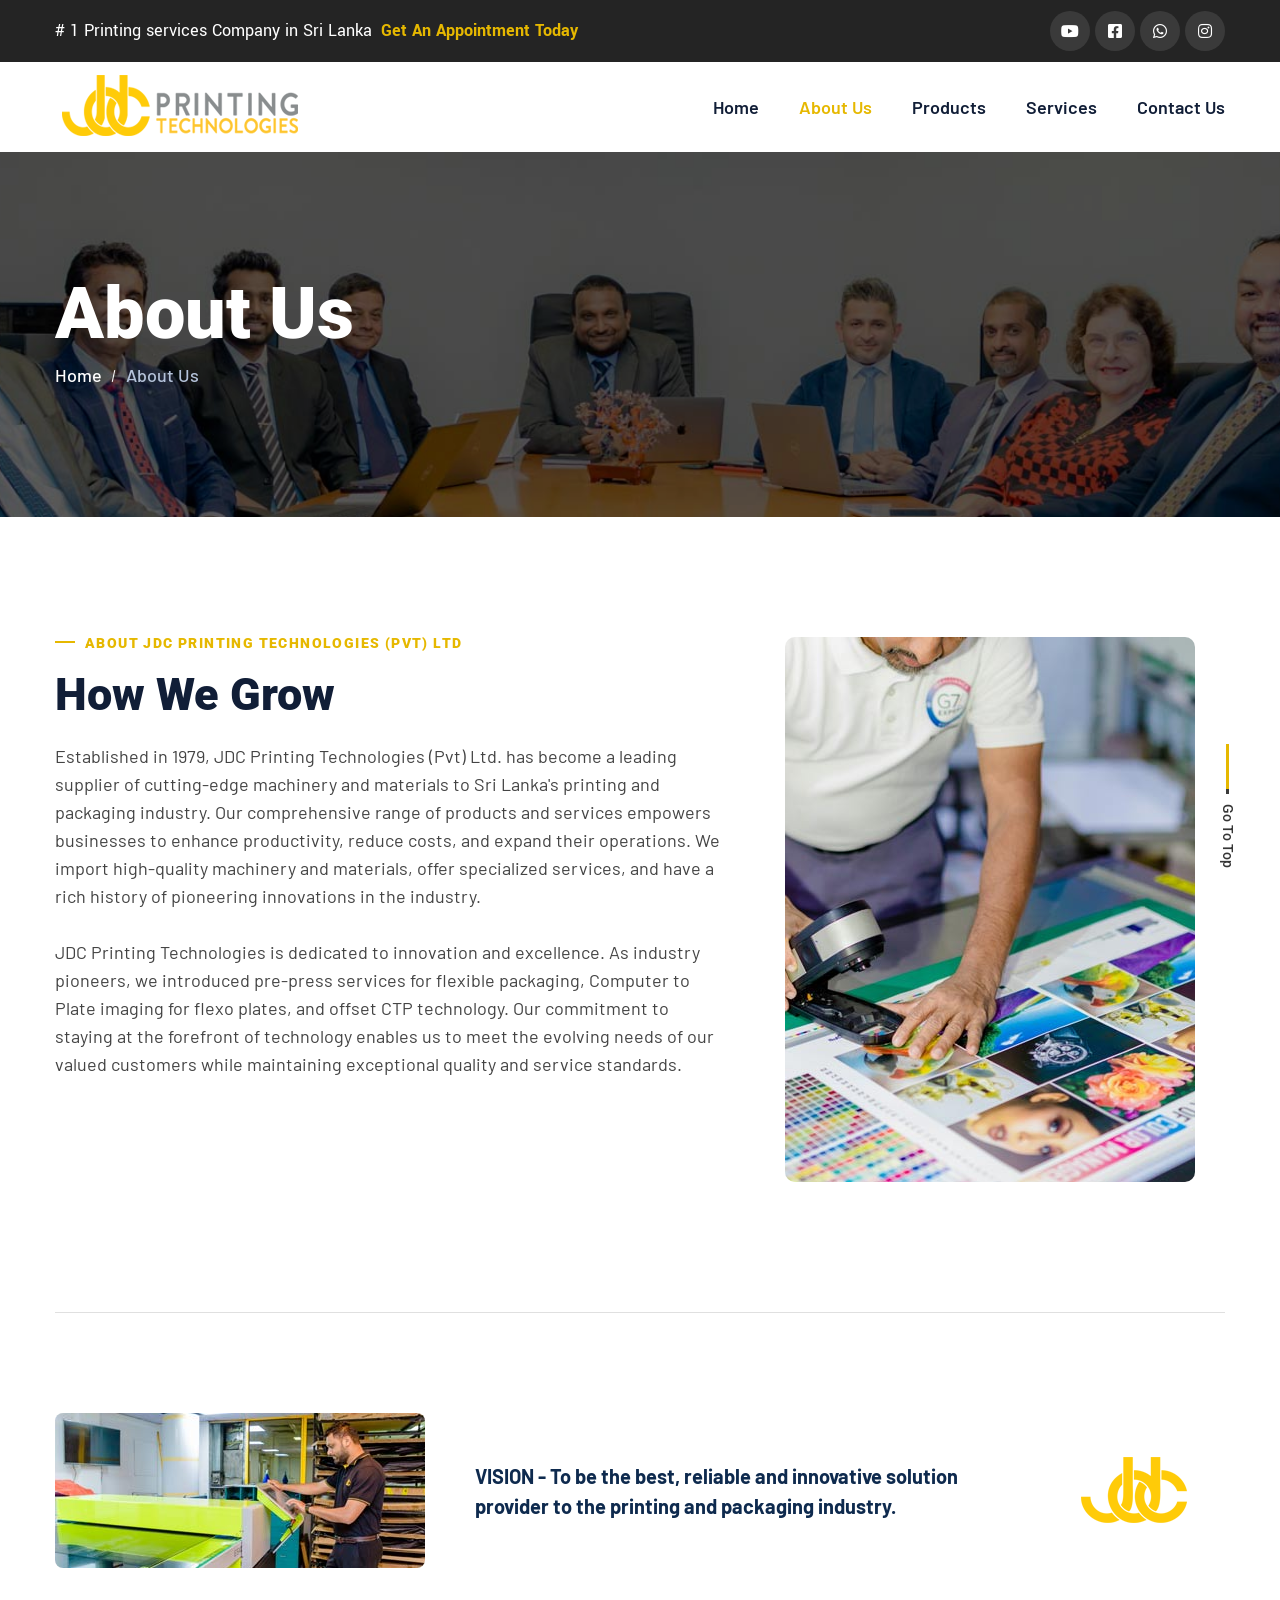
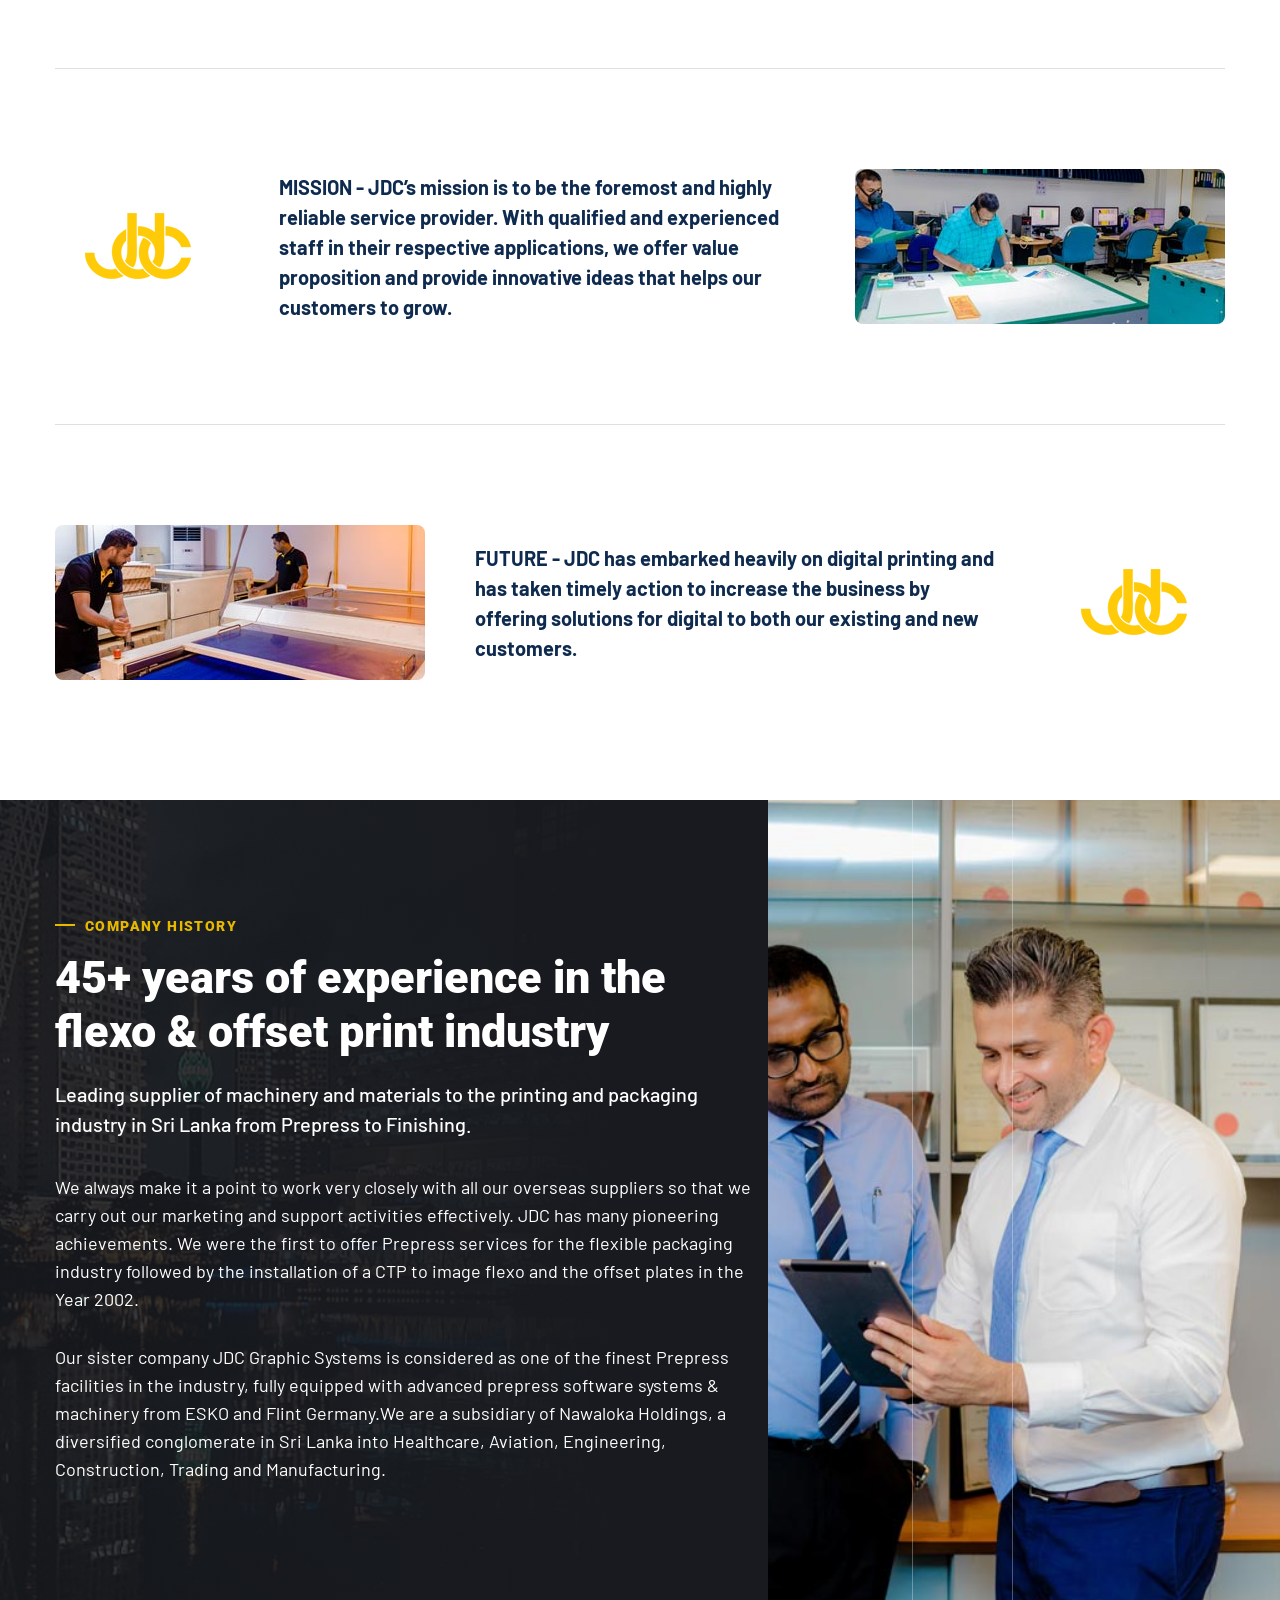
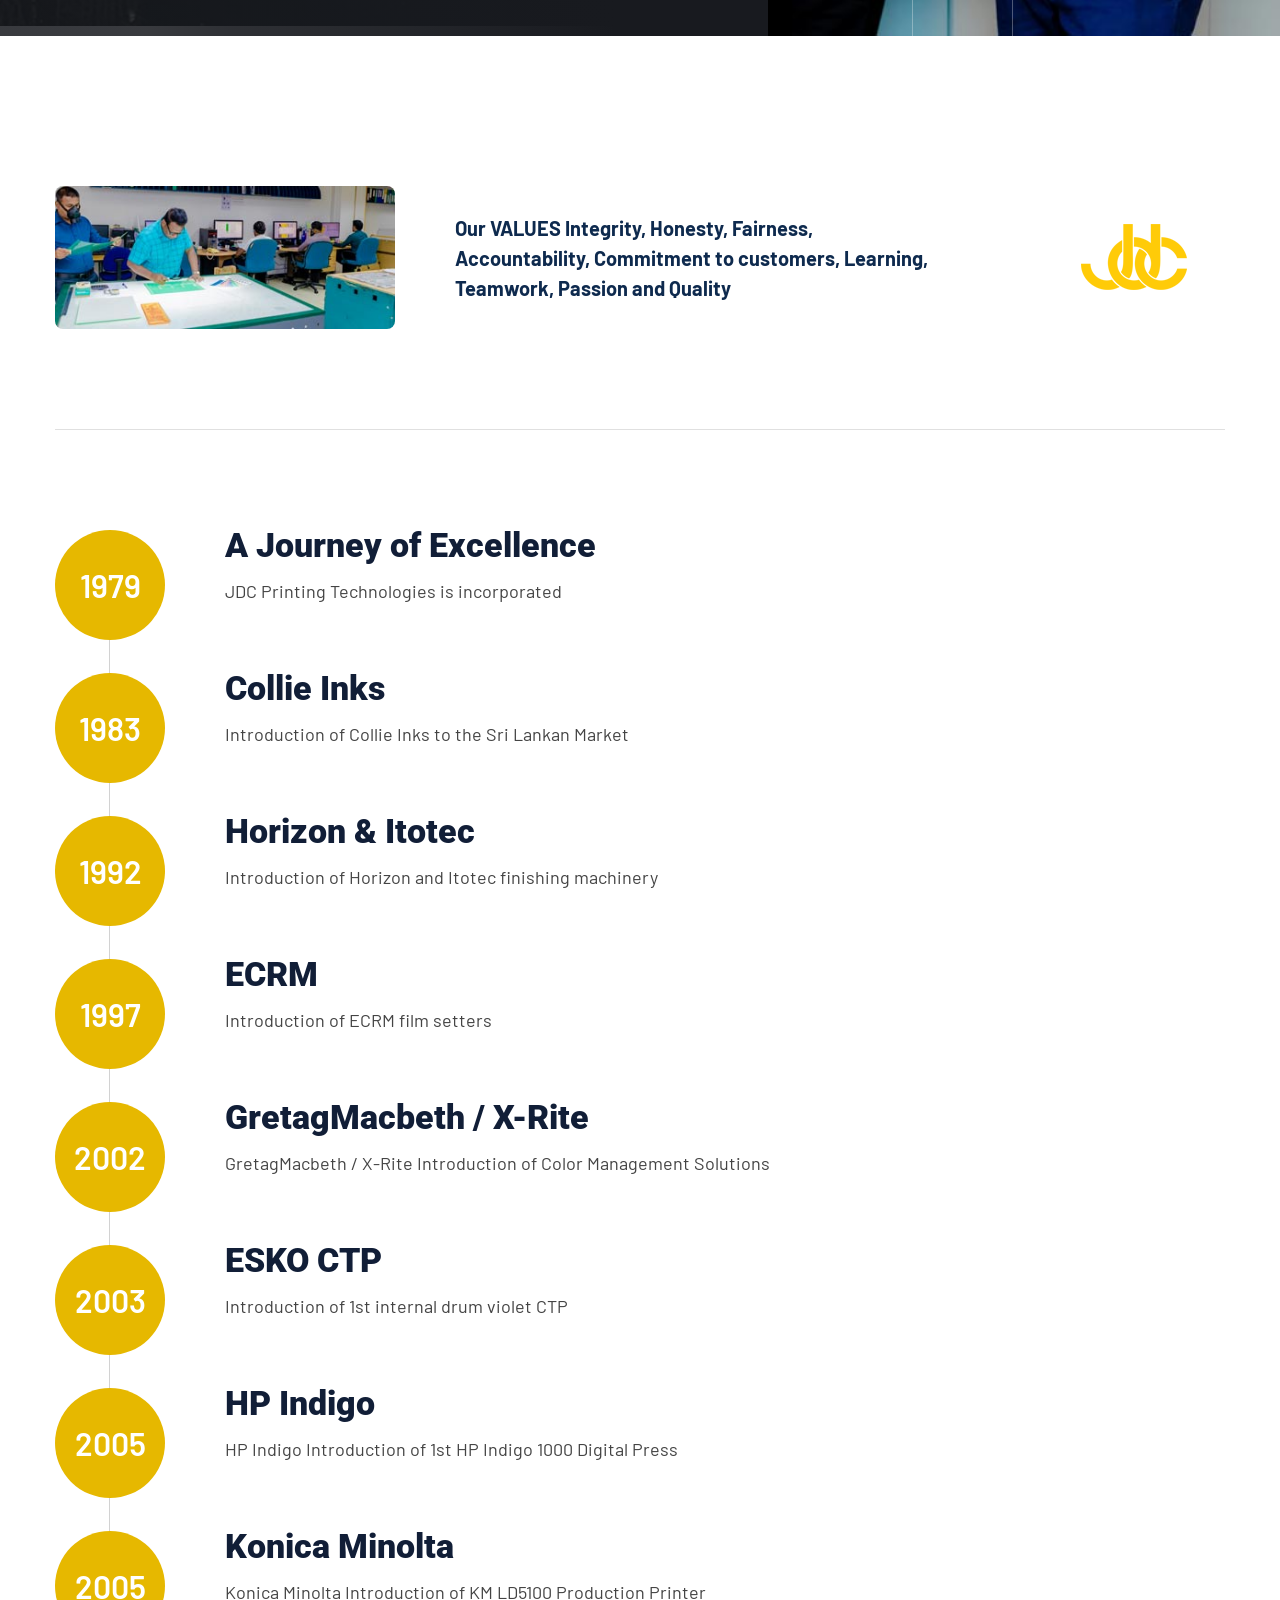
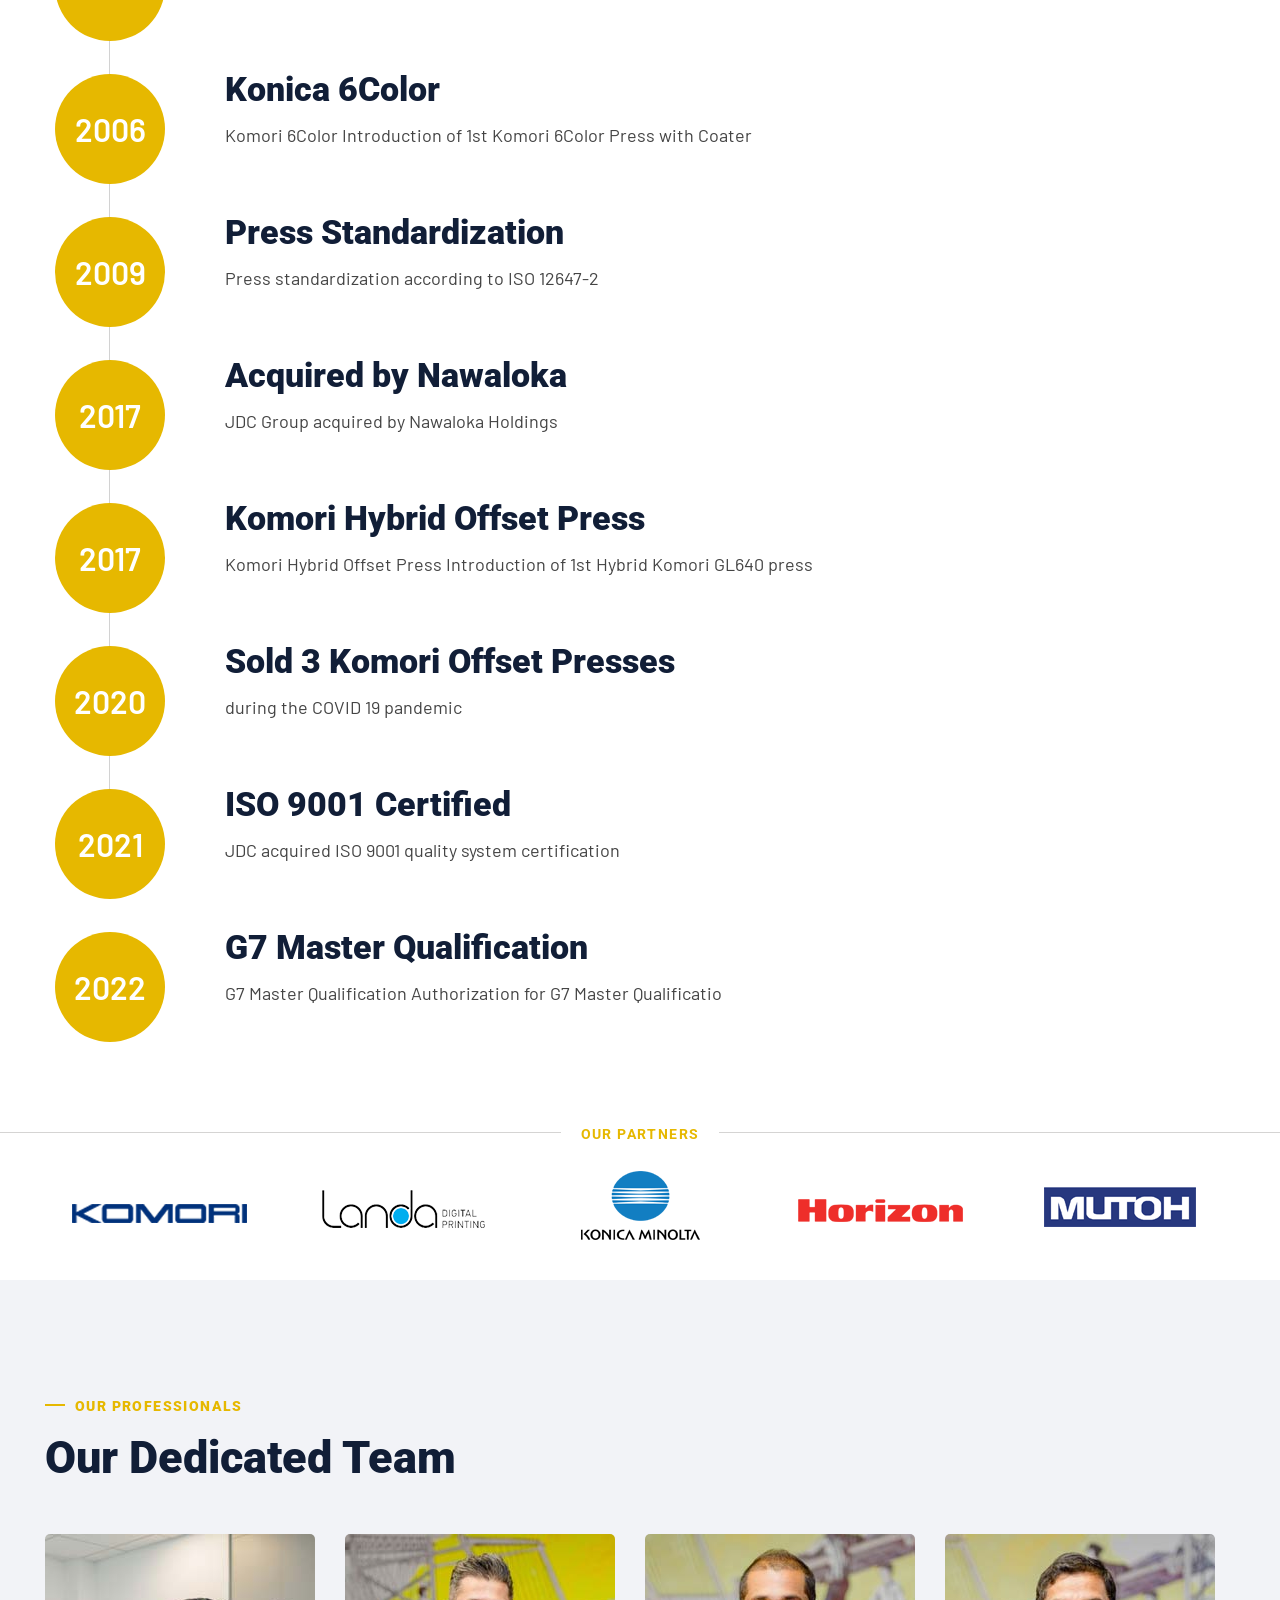
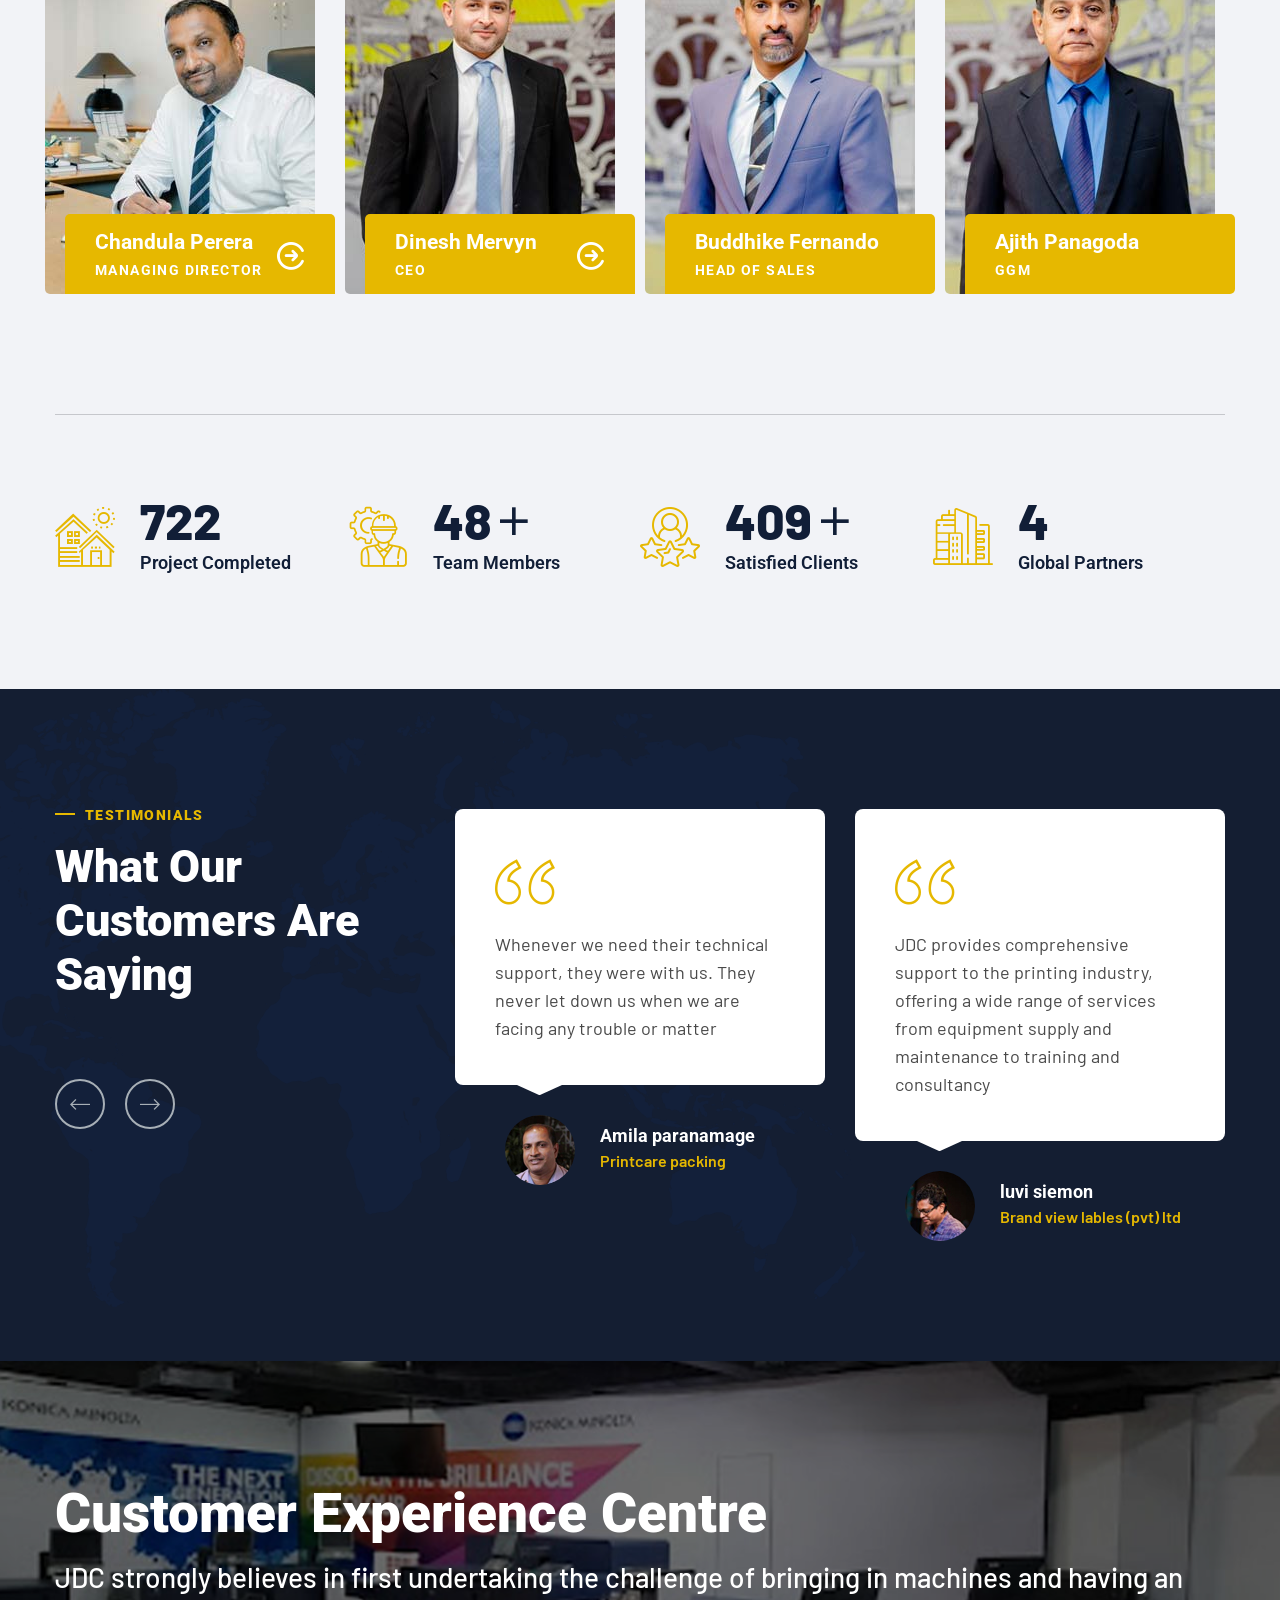
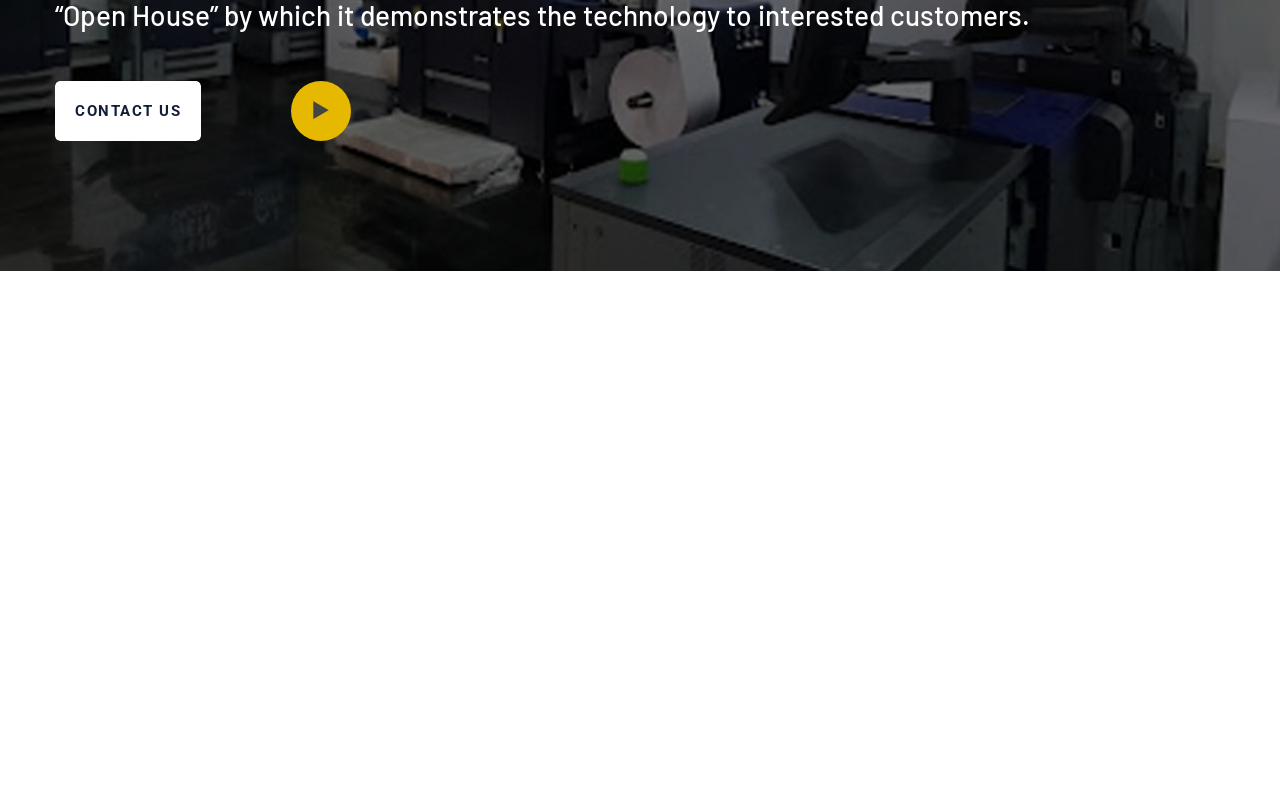
==== about.html @ f8ec6f24 "FIRST COMMIT" ====
<!DOCTYPE html>
<html lang="en">



<head>
    <meta charset="UTF-8" />
    <meta name="viewport" content="width=device-width, initial-scale=1.0" />
    <title>jdc about us</title>
    <!-- Favicons Icons -->
    <link rel="apple-touch-icon" sizes="180x180" href="assets/images/favicons/apple-touch-icon.png" />
    <link rel="icon" type="image/png" sizes="32x32" href="assets/images/favicons/favicon-32x32.png" />
    <link rel="icon" type="image/png" sizes="16x16" href="assets/images/favicons/favicon-16x16.png" />
    <link rel="manifest" href="assets/images/favicons/site.webmanifest" />
    <meta name="description" content="Roofan HTML 5 Template " />

    <!-- Fonts -->
    <link
        href="https://fonts.googleapis.com/css2?family=Roboto:ital,wght@0,100;0,300;0,400;0,500;0,700;0,900;1,100;1,300;1,400;1,500;1,700;1,900&amp;display=swap"
        rel="stylesheet">
    <link
        href="https://fonts.googleapis.com/css2?family=Barlow:ital,wght@0,300;0,400;0,500;0,600;0,700;0,800;0,900;1,300;1,400;1,500;1,600;1,700;1,800;1,900&amp;display=swap"
        rel="stylesheet">
    <link href="https://fonts.googleapis.com/css2?family=Yantramanav:wght@100;300;400;500;700;900&amp;display=swap"
        rel="stylesheet">



    <link rel="stylesheet" href="assets/vendors/animate/animate.min.css" />
    <link rel="stylesheet" href="assets/vendors/animate/custom-animate.css" />
    <link rel="stylesheet" href="assets/vendors/bootstrap/css/bootstrap.min.css" />
    <link rel="stylesheet" href="assets/vendors/bxslider/jquery.bxslider.css" />
    <link rel="stylesheet" href="assets/vendors/fontawesome/css/all.min.css" />
    <link rel="stylesheet" href="assets/vendors/jquery-magnific-popup/jquery.magnific-popup.css" />
    <link rel="stylesheet" href="assets/vendors/jquery-ui/jquery-ui.css" />
    <link rel="stylesheet" href="assets/vendors/nice-select/nice-select.css" />
    <link rel="stylesheet" href="assets/vendors/odometer/odometer.min.css" />
    <link rel="stylesheet" href="assets/vendors/owl-carousel/owl.carousel.min.css" />
    <link rel="stylesheet" href="assets/vendors/owl-carousel/owl.theme.default.min.css" />
    <link rel="stylesheet" href="assets/vendors/swiper/swiper.min.css" />
    <link rel="stylesheet" href="assets/vendors/vegas/vegas.min.css" />
    <link rel="stylesheet" href="assets/vendors/thm-icons/style.css">
    <link rel="stylesheet" href="assets/vendors/language-switcher/polyglot-language-switcher.css">
    <link rel="stylesheet" href="assets/vendors/fancybox/fancybox.min.css">
    <link rel="stylesheet" href="assets/vendors/aos/aos.css">

    <!-- Module css -->
    <link rel="stylesheet" href="assets/css/module-css/01-header-section.css">
    <link rel="stylesheet" href="assets/css/module-css/02-banner-section.css">
    <link rel="stylesheet" href="assets/css/module-css/03-about-section.css">
    <link rel="stylesheet" href="assets/css/module-css/04-fact-counter-section.css">
    <link rel="stylesheet" href="assets/css/module-css/05-testimonial-section.css">
    <link rel="stylesheet" href="assets/css/module-css/06-partner-section.css">
    <link rel="stylesheet" href="assets/css/module-css/07-footer-section.css">
    <link rel="stylesheet" href="assets/css/module-css/08-blog-section.css">
    <link rel="stylesheet" href="assets/css/module-css/09-breadcrumb-section.css">
    <link rel="stylesheet" href="assets/css/module-css/10-contact.css">

    <!-- Template styles -->
    <link rel="stylesheet" href="assets/css/style.css" />
    <link rel="stylesheet" href="assets/css/responsive.css" />

</head>


<body>

    <!-- preloader -->
    <div class="loader-wrap">
        <div class="preloader">
            <div id="handle-preloader" class="handle-preloader">
                <div class="layer layer-one"><span class="overlay"></span></div>
                <div class="layer layer-two"><span class="overlay"></span></div>
                <div class="layer layer-three"><span class="overlay"></span></div>
                
            </div>
        </div>
    </div>
    <!-- preloader end -->

    <div class="page-wrapper boxed_wrapper">
        <header class="main-header main-header-style1">

             <!--Start Main Header Style1 Top-->
            <div class="main-header-style1__top">
                <div class="container">
                    <div class="outer-box">
                        <!--Start Main Header Style1 Top Left-->
                        <div class="main-header-style1__top-left">
                            <h3># 1 Printing services Company in Sri Lanka 
                                <a href="contact.html">Get An Appointment Today</a></h3>
                        </div>
                        <!--End Main Header Style1 Top Left-->

                        <!--Start Main Header Style1 Top Right-->
                        <div class="main-header-style1__top-right">
                            <div class="mobile-nav__social">
                                        <a href="https://www.youtube.com/@redlinecapital9828" class="fab fa-youtube"></a>
                                        <a href="https://www.facebook.com/JDCPRINTINGTECHNOLOGIES/" class="fab fa-facebook-square"></a>
                                        <a href="#" class="fab fa-whatsapp"></a>
                                        <a href="https://www.instagram.com/jdc_printing_/" class="fab fa-instagram"></a>
                                 </div>

                        </div>
                        <!--End Main Header Style1 Top Right-->

                    </div>
                </div>
            </div>
            
            <!--End Main Header Style1 Top-->

            <nav class="main-menu main-menu-style1">
                <div class="main-menu__wrapper clearfix">
                    <div class="container">
                        <div class="main-menu__wrapper-inner">

                            <div class="main-menu-style1-left">
                                <div class="logo-box-style1">
                                    <a href="index.html">
                                        <img src="assets/images/resources/logo-1.png" alt="Awesome Logo" title="">
                                    </a>
                                </div>
                            </div>

                            <div class="main-menu-style1-right">
                                <div class="main-menu-box">
                                    <a href="#" class="mobile-nav__toggler">
                                        <i class="icon-bars"></i>
                                    </a>
                                    <ul class="main-menu__list">
                                        <li>
                                            <a href="index.html">Home</a>
                                        </li>
                                        <li class="dropdown">
                                            <a href="#">About Us</a>
                                            <ul>
                                                <li><a href="about.html">About Our Company</a></li>
                                                <li><a href="d1.html">Chairman’s Message</a></li>
                                                <li><a href="md.html">Managing Director’s Message</a></li>
                                                <li><a href="ceo.html">CEO’s Message</a></li>
                                            </ul>
                                        </li>
                                        <li>
                                            <a href="projects.html">Products</a>
                                            
                                        </li>
                                        <li>
                                            <a href="services.html">Services</a> 
                                        </li>
                                       
                                        
                                        <li>
                                            <a href="contact.html">Contact Us</a>
                                        </li>
                                    </ul>
                                </div>


                            </div>

                        </div>
                    </div>
                </div>
            </nav>


        </header>


        <div class="stricky-header stricked-menu main-menu">
            <div class="sticky-header__content"></div><!-- /.sticky-header__content -->
        </div><!-- /.stricky-header -->


        <!--Start breadcrumb area-->
        <section class="breadcrumb-area">
            <div class="breadcrumb-area-bg paroller"
                style="background-image: url(assets/images/breadcrumb/breadcrumb-2.jpg);">
            </div>
            <div class="container">
                <div class="row">
                    <div class="col-xl-12">
                        <div class="inner-content">
                            <div class="title">
                                <h2>About Us</h2>
                            </div>
                            <div class="breadcrumb-menu">
                                <ul>
                                    <li><a href="index.html">Home</a></li>
                                    <li class="active">About Us</li>
                                </ul>
                            </div>
                        </div>
                    </div>
                </div>
            </div>
        </section>
        <!--End breadcrumb area-->

        <!--Start Vision Style1 Area-->
        <section class="vision-style1-area about-page">
            <div class="container">
                <div class="row">
                    <div class="col-xl-7">
                        <div class="vision-style1__content-box">
                            <div class="sec-title">
                                <div class="sub-title">
                                    <div class="border-left"></div>
                                    <h5>ABOUT JDC PRINTING TECHNOLOGIES (PVT) LTD</h5>
                                </div>
                                <h2>How We Grow</h2>
                            </div>
                            <div class="vision-style1__content-box__inner">
                                <div class="top-text">
                                    <p>Established in 1979, JDC Printing Technologies (Pvt) Ltd. has become a leading supplier of cutting-edge machinery and materials to Sri Lanka's printing and packaging industry. Our comprehensive range of products and services empowers businesses to enhance productivity, reduce costs, and expand their operations. We import high-quality machinery and materials, offer specialized services, and have a rich history of pioneering innovations in the industry.</p>
                                    <br>
                                    <p>JDC Printing Technologies is dedicated to innovation and excellence. As industry pioneers, we introduced pre-press services for flexible packaging, Computer to Plate imaging for flexo plates, and offset CTP technology. Our commitment to staying at the forefront of technology enables us to meet the evolving needs of our valued customers while maintaining exceptional quality and service standards.</p>
                                </div>
                                

                               

                            </div>
                        </div>
                    </div>

                    <div class="col-xl-5">
                        <div class="about-style3-img-box">
                            <div class="inner">
                                <img src="assets/images/resources/vision-3.jpg" alt="">
                            </div>
                            
                        </div>
                    </div>
                </div>

                <div class="row">
                    <div class="col-xl-12">
                        <div class="mission-content-box">
                            <div class="img-box">
                                <img src="assets/images/resources/mission.jpg" alt="">
                            </div>
                            <div class="text-box">
                                <p>VISION - To be the best, reliable and innovative solution provider to the printing and packaging industry.</p>
                            </div>
                            <div class="signature-box">
                                <img src="assets/images/resources/signature-2.png" alt="">
                            </div>
                        </div>
                    </div>
                </div>

                <div class="row">
                    <div class="col-xl-12">
                        <div class="mission-content-box">
                            <div class="signature-box">
                                <img src="assets/images/resources/signature-2.png" alt="">
                            </div>
                            <div class="text-box">
                                <p>MISSION - JDC’s mission is to be the foremost and highly reliable service provider. With qualified and experienced staff in their respective applications, we offer value proposition and provide innovative ideas that helps our customers to grow.</p>
                            </div><div class="img-box">
                                <img src="assets/images/resources/mission-2.jpg" alt="">
                            </div>
                            
                        </div>
                    </div>
                </div>

                <div class="row">
                    <div class="col-xl-12">
                        <div class="mission-content-box">
                            <div class="img-box">
                                <img src="assets/images/resources/mission-3.jpg" alt="">
                            </div>
                            <div class="text-box">
                                <p>FUTURE - JDC has embarked heavily on digital printing and has taken timely action to increase the business by offering solutions for digital to both our existing and new customers.</p>
                            </div>
                            <div class="signature-box">
                                <img src="assets/images/resources/signature-2.png" alt="">
                            </div>
                        </div>
                    </div>
                </div>

            </div>
        </section>
        <!--End Vision Style1 Area-->


       
        <!--Start Company History Style2 Area-->
        <section class="company-history-style2-area">
            <div class="company-history-style2-area-bg-one"
                style="background-image: url(assets/images/resources/company-history-style2-area-bg-1.png);"></div>

            <div class="company-history-style2-area-bg-two"
                style="background-image: url(assets/images/resources/company-history-style2-area-bg-2.jpg);">
                <div class="line-left"></div>
                <div class="line-right"></div>
            </div>

            <div class="container">
                <div class="sec-title">
                    <div class="sub-title">
                        <div class="border-left"></div>
                        <h5>Company History</h5>
                    </div>
                    <h2>45+ years of experience in the <br> flexo & offset print industry</h2>
                </div>
                <div class="row">
                    <div class="col-xl-12">
                        <div class="company-history-style2__content">
                            <div class="top-text">
                                <p>Leading supplier of machinery and materials to the printing ​and packaging industry in Sri Lanka from Prepress to Finishing.</p>
                            </div>
                            <div class="text-1">
                                <p>We always make it a point to work very closely with all our overseas suppliers so that we carry out our marketing  and support activities effectively. JDC has many pioneering achievements. We were the first to offer Prepress services for the flexible packaging industry followed by the installation of a CTP to image flexo and the offset plates in the Year 2002.</p>
                            </div>
                            <div class="text-2">
                                <p>Our sister company JDC Graphic Systems is considered as one of the finest Prepress facilities in the industry, fully equipped with advanced prepress software systems & machinery from ESKO and Flint Germany.​We are a subsidiary of Nawaloka Holdings, ​a diversified conglomerate in Sri Lanka into Healthcare, Aviation, Engineering, Construction, Trading and Manufacturing​.</p>
                            </div>
                            
                        </div>
                    </div>
                </div>
            </div>
        </section>
        <!--End Company History Style2 Area-->

         <!--Start History Area-->
        <section class="history-area">
            <div class="container">
               


                <div class="row">
                    <div class="col-xl-12">
                        <div class="mission-content-box mission-content-box--style2">
                            <div class="img-box">
                                <img src="assets/images/resources/mission-2.jpg" alt="">
                            </div>
                            <div class="text-box">
                                <p>Our VALUES Integrity, Honesty, Fairness, Accountability, Commitment to customers, Learning, Teamwork, Passion and Quality </p>
                            </div>
                            <div class="signature-box">
                                <img src="assets/images/resources/signature-2.png" alt="">
                            </div>
                        </div>
                    </div>
                </div>



                <div class="row">
                    <div class="col-xl-12">
                        <div class="our-company-history-box">
                            <ul>

                                <li>
                                    <div class="history-single-box">
                                        <div class="year-box">
                                            <h2>1979</h2>
                                        </div>
                                        <div class="text-box">
                                            <h2>A Journey of Excellence</h2>
                                            <p>JDC Printing Technologies​ is incorporated​</p>
                                        </div>
                                    </div>
                                </li>

                                <li>
                                    <div class="history-single-box">
                                        <div class="year-box">
                                            <h2>1983</h2>
                                        </div>
                                        <div class="text-box">
                                            <h2>Collie Inks​</h2>
                                            <p> Introduction of Collie Inks to the Sri Lankan Market</p>
                                        </div>
                                    </div>
                                </li>

                                <li>
                                    <div class="history-single-box">
                                        <div class="year-box">
                                            <h2>1992</h2>
                                        </div>
                                        <div class="text-box">
                                            <h2>Horizon & Itotec​</h2>
                                            <p>Introduction of Horizon and Itotec ​finishing machinery ​</p>
                                        </div>
                                    </div>
                                </li>

                                <li>
                                    <div class="history-single-box">
                                        <div class="year-box">
                                            <h2>1997</h2>
                                        </div>
                                        <div class="text-box">
                                            <h2>ECRM​</h2>
                                            <p>Introduction of ​ECRM film setters​
                                            </p>
                                        </div>
                                    </div>
                                </li>

                                <li>
                                    <div class="history-single-box">
                                        <div class="year-box">
                                            <h2>2002</h2>
                                        </div>
                                        <div class="text-box">
                                            <h2>GretagMacbeth / X-Rite​</h2>
                                            <p>GretagMacbeth / X-Rite​ Introduction of ​Color Management Solutions​
                                            </p>
                                        </div>
                                    </div>
                                </li>

                                <li>
                                    <div class="history-single-box">
                                        <div class="year-box">
                                            <h2>2003</h2>
                                        </div>
                                        <div class="text-box">
                                            <h2>ESKO CTP​</h2>
                                            <p>Introduction of ​1st internal drum violet CTP ​

                                            </p>
                                        </div>
                                    </div>
                                </li>



                                 <li>
                                    <div class="history-single-box">
                                        <div class="year-box">
                                            <h2>2005</h2>
                                        </div>
                                        <div class="text-box">
                                            <h2>HP Indigo​</h2>
                                            <p>HP Indigo​ Introduction of ​1st HP Indigo 1000 Digital Press​ ​

                                            </p>
                                        </div>
                                    </div>
                                 </li>


                                  <li>
                                    <div class="history-single-box">
                                        <div class="year-box">
                                            <h2>2005</h2>
                                        </div>
                                        <div class="text-box">
                                            <h2>Konica Minolta​</h2>
                                            <p>Konica Minolta​ Introduction of ​KM LD5100 Production Printer​ ​

                                            </p>
                                        </div>
                                    </div>
                                 </li>

                                 <li>
                                    <div class="history-single-box">
                                        <div class="year-box">
                                            <h2>2006</h2>
                                        </div>
                                        <div class="text-box">
                                            <h2>Konica 6Color</h2>
                                            <p>Komori 6Color ​Introduction of ​1st Komori 6Color Press ​with Coater​ ​

                                            </p>
                                        </div>
                                    </div>
                                 </li>

                                 <li>
                                    <div class="history-single-box">
                                        <div class="year-box">
                                            <h2>2009</h2>
                                        </div>
                                        <div class="text-box">
                                            <h2>Press Standardization​</h2>
                                            <p>Press standardization ​according to ISO 12647-2​

                                            </p>
                                        </div>
                                    </div>
                                 </li>

                                  <li>
                                    <div class="history-single-box">
                                        <div class="year-box">
                                            <h2>2017</h2>
                                        </div>
                                        <div class="text-box">
                                            <h2>Acquired by Nawaloka</h2>
                                            <p>JDC Group acquired ​by Nawaloka Holdings

                                            </p>
                                        </div>
                                    </div>
                                 </li>

                                 <li>
                                    <div class="history-single-box">
                                        <div class="year-box">
                                            <h2>2017</h2>
                                        </div>
                                        <div class="text-box">
                                            <h2>Komori Hybrid Offset Press</h2>
                                            <p>Komori Hybrid Offset Press Introduction of ​1st Hybrid Komori GL640 press​
                                            </p>
                                        </div>
                                    </div>
                                 </li>

                                  <li>
                                    <div class="history-single-box">
                                        <div class="year-box">
                                            <h2>2020</h2>
                                        </div>
                                        <div class="text-box">
                                            <h2>Sold 3 Komori Offset Presses​</h2>
                                            <p>during the ​COVID 19 pandemic
                                            </p>
                                        </div>
                                    </div>
                                 </li>

                                   <li>
                                    <div class="history-single-box">
                                        <div class="year-box">
                                            <h2>2021</h2>
                                        </div>
                                        <div class="text-box">
                                            <h2>ISO 9001 Certified</h2>
                                            <p>JDC acquired ​ISO 9001 quality system certification
                                            </p>
                                        </div>
                                    </div>
                                 </li>

                                 <li>
                                    <div class="history-single-box">
                                        <div class="year-box">
                                            <h2>2022</h2>
                                        </div>
                                        <div class="text-box">
                                            <h2>G7 Master Qualification​</h2>
                                            <p>G7 Master Qualification​ Authorization for ​G7 Master Qualificatio
                                            </p>
                                        </div>
                                    </div>
                                 </li>


                            </ul>
                        </div>
                    </div>
                </div>    

            </div>
        </section>
        <!--End History Area-->

         <!--Start Partner Area-->
        <section class="partner-area">
            <div class="partner-area__sec-title">
                <h3><span>Our Partners</span></h3>
            </div>
            <div class="container">
                <div class="brand-content">
                    <div class="owl-carousel owl-theme thm-owl__carousel partner-carousel" data-owl-options='{
                        "loop": false,
                        "autoplay": true,
                        "margin": 30,
                        "nav": false,
                        "dots": false,
                        "smartSpeed": 500,
                        "autoplayTimeout": 10000,
                        "navText": ["<span class=\"fa fa-angle-left\"></span>","<span class=\"fa fa-angle-right\"></span>"],
                        "responsive": {
                                "0": {
                                    "items": 1
                                },
                                "768": {
                                    "items": 3
                                },
                                "992": {
                                    "items": 4
                                },
                                "1200": {
                                    "items": 5
                                }
                            }
                        }'>

                        <!--Start Single Partner Logo Box-->
                        <div class="single-partner-logo-box">
                            <a href="projects.html"><img src="assets/images/brand/brand-1-1.png" alt="Awesome Image"></a>
                        </div>
                        <!--End Single Partner Logo Box-->
                        <!--Start Single Partner Logo Box-->
                        <div class="single-partner-logo-box">
                            <a href="projects.html"><img src="assets/images/brand/brand-1-2.png" alt="Awesome Image"></a>
                        </div>
                        <!--End Single Partner Logo Box-->
                        <!--Start Single Partner Logo Box-->
                        <div class="single-partner-logo-box">
                            <a href="projects.html"><img src="assets/images/brand/brand-1-3.png" alt="Awesome Image"></a>
                        </div>
                        <!--End Single Partner Logo Box-->
                        <!--Start Single Partner Logo Box-->
                        <div class="single-partner-logo-box">
                            <a href="projects.html"><img src="assets/images/brand/brand-1-4.png" alt="Awesome Image"></a>
                        </div>
                        <!--End Single Partner Logo Box-->
                        <!--Start Single Partner Logo Box-->
                        <div class="single-partner-logo-box">
                            <a href="projects.html"><img src="assets/images/brand/brand-1-5.png" alt="Awesome Image"></a>
                        </div>
                        <!--End Single Partner Logo Box-->
                        <!--Start Single Partner Logo Box-->
                        <div class="single-partner-logo-box">
                            <a href="projects.html"><img src="assets/images/brand/brand-1-6.png" alt="Awesome Image"></a>
                        </div>
                        <!--End Single Partner Logo Box-->
                        <!--Start Single Partner Logo Box-->
                        <div class="single-partner-logo-box">
                            <a href="projects.html"><img src="assets/images/brand/brand-1-7.png" alt="Awesome Image"></a>
                        </div>
                        <!--End Single Partner Logo Box-->
                        <!--Start Single Partner Logo Box-->
                        <div class="single-partner-logo-box">
                            <a href="projects.html"><img src="assets/images/brand/brand-1-8.png" alt="Awesome Image"></a>
                        </div>
                        <!--End Single Partner Logo Box-->
                        <!--Start Single Partner Logo Box-->
                        <div class="single-partner-logo-box">
                            <a href="projects.html"><img src="assets/images/brand/brand-1-9.png" alt="Awesome Image"></a>
                        </div>
                        <!--End Single Partner Logo Box-->
                    </div>
                </div>
            </div>
        </section>
        <!--End Partner Area-->


        <!--Start Team Style1 Area-->
        <section class="team-style1-area">
            <div class="container">

                <div class="team-style1-area__top-style2">
                    <div class="sec-title">
                        <div class="sub-title">
                            <div class="border-left"></div>
                            <h5>Our Professionals</h5>
                        </div>
                        <h2>Our Dedicated Team</h2>
                    </div>
                   
                </div>

                <div class="row">

                    <!--Start Single Team Style1-->
                    <div class="col-xl-3 col-lg-6 col-md-6">
                        <div class="single-team-style1 wow fadeInUp" data-wow-delay="100ms" data-wow-duration="1500ms">
                            <div class="img-holder">
                                <div class="inner">
                                    <img src="assets/images/team/team-v1-1.jpg" alt="">
                                </div>
                                <div class="title-box">
                                    <div class="title-box__inner">
                                        <div class="left">
                                            <h3><a href="https://lk.linkedin.com/in/chandula-perera-27282b25">Chandula Perera​</a></h3>
                                            <h5>Managing Director</h5>
                                        </div>
                                        <div class="right">
                                            <a href="https://lk.linkedin.com/in/chandula-perera-27282b25">
                                                <span class="icon-log-out"></span>
                                            </a>
                                        </div>
                                    </div>
                                </div>
                                <div class="overlay-content">
                                    <div class="title-box__inner">
                                        <div class="left">
                                            <h3><a href="https://lk.linkedin.com/in/chandula-perera-27282b25">Chandula Perera​</a></h3>
                                            <h5>Managing Director</h5>
                                        </div>
                                        <div class="right">
                                            <a href="https://lk.linkedin.com/in/chandula-perera-27282b25">
                                                <span class="icon-log-out"></span>
                                            </a>
                                        </div>
                                    </div>
                                    
                                </div>
                            </div>
                        </div>
                    </div>
                    <!--End Single Team Style1-->

                    <!--Start Single Team Style1-->
                    <div class="col-xl-3 col-lg-6 col-md-6">
                        <div class="single-team-style1 wow fadeInDown" data-wow-delay="100ms"
                            data-wow-duration="1500ms">
                            <div class="img-holder">
                                <div class="inner">
                                    <img src="assets/images/team/team-v1-2.jpg" alt="">
                                </div>
                                <div class="title-box">
                                    <div class="title-box__inner">
                                        <div class="left">
                                            <h3><a href="https://lk.linkedin.com/in/antony-dinesh-mervyn-75938a16?trk=public_profile_browsemap-profile">Dinesh Mervyn​</a></h3>
                                            <h5>CEO​</h5>
                                        </div>
                                        <div class="right">
                                            <a href="https://lk.linkedin.com/in/antony-dinesh-mervyn-75938a16?trk=public_profile_browsemap-profile">
                                                <span class="icon-log-out"></span>
                                            </a>
                                        </div>
                                    </div>
                                </div>
                                <div class="overlay-content">
                                    <div class="title-box__inner">
                                        <div class="left">
                                            <h3><a href="https://lk.linkedin.com/in/antony-dinesh-mervyn-75938a16?trk=public_profile_browsemap-profile">Dinesh Mervyn​</a></h3>
                                            <h5>CEO</h5>
                                        </div>
                                        <div class="right">
                                            <a href="https://lk.linkedin.com/in/antony-dinesh-mervyn-75938a16?trk=public_profile_browsemap-profile">
                                                <span class="icon-log-out"></span>
                                            </a>
                                        </div>
                                    </div>
                                   
                                </div>
                            </div>
                        </div>
                    </div>
                    <!--End Single Team Style1-->

                    <!--Start Single Team Style1-->
                    <div class="col-xl-3 col-lg-6 col-md-6">
                        <div class="single-team-style1 wow fadeInUp" data-wow-delay="100ms" data-wow-duration="1500ms">
                            <div class="img-holder">
                                <div class="inner">
                                    <img src="assets/images/team/team-v1-3.jpg" alt="">
                                </div>
                                <div class="title-box">
                                    <div class="title-box__inner">
                                        <div class="left">
                                            <h3><a href="#">Buddhike Fernando​</a></h3>
                                            <h5>Head of Sales</h5>
                                        </div>
                                        
                                    </div>
                                </div>
                                
                            </div>
                        </div>
                    </div>
                    <!--End Single Team Style1-->

                    <!--Start Single Team Style1-->
                    <div class="col-xl-3 col-lg-6 col-md-6">
                        <div class="single-team-style1 wow fadeInDown" data-wow-delay="100ms"
                            data-wow-duration="1500ms">
                            <div class="img-holder">
                                <div class="inner">
                                    <img src="assets/images/team/team-v1-4.jpg" alt="">
                                </div>
                                <div class="title-box">
                                    <div class="title-box__inner">
                                        <div class="left">
                                            <h3><a href="#">Ajith Panagoda​</a></h3>
                                            <h5>GGM</h5>
                                        </div>
                                        
                                    </div>
                                </div>
                                
                            </div>
                        </div>
                    </div>
                    <!--End Single Team Style1-->




                </div>
            </div>
        </section>
        <!--End Team Style1 Area-->

       <!--Start Fact Counter Style2 Area-->
        <section class="fact-counter-style2-area">
            <div class="container">
                <div class="row">
                    <div class="col-xl-12">
                        <div class="fact-counter_box">
                            <div class="border-top-color"></div>
                            <ul class="clearfix">

                                <!--Start Single Fact Counter-->
                                <li class="single-fact-counter single-fact-counter--style2">
                                    <div class="icon">
                                        <span class="icon-roof"></span>
                                    </div>
                                    <div class="outer-box">
                                        <div class="count-outer count-box">
                                            <span class="count-text" data-speed="3000" data-stop="3000">0</span>
                                        </div>
                                        <div class="title">
                                            <h6>Project Completed</h6>
                                        </div>
                                    </div>
                                </li>
                                <!--End Single Fact Counter-->

                                <!--Start Single Fact Counter-->
                                <li class="single-fact-counter single-fact-counter--style2">
                                    <div class="icon">
                                        <span class="icon-worker-1"></span>
                                    </div>
                                    <div class="outer-box">
                                        <div class="count-outer count-box">
                                            <span class="count-text" data-speed="3000" data-stop="200">0</span>
                                            <i class="icon-plus"></i>
                                        </div>
                                        <div class="title">
                                            <h6>Team Members</h6>
                                        </div>
                                    </div>
                                </li>
                                <!--End Single Fact Counter-->

                                <!--Start Single Fact Counter-->
                                <li class="single-fact-counter single-fact-counter--style2">
                                    <div class="icon">
                                        <span class="icon-rating"></span>
                                    </div>
                                    <div class="outer-box">
                                        <div class="count-outer count-box">
                                            <span class="count-text" data-speed="3000" data-stop="1700">0</span>
                                            <i class="icon-plus"></i>
                                        </div>
                                        <div class="title">
                                            <h6>Satisfied Clients</h6>
                                        </div>
                                    </div>
                                </li>
                                <!--End Single Fact Counter-->

                                <!--Start Single Fact Counter-->
                                <li class="single-fact-counter single-fact-counter--style2">
                                    <div class="icon">
                                        <span class="icon-skyscrapers1"></span>
                                    </div>
                                    <div class="outer-box">
                                        <div class="count-outer count-box">
                                            <span class="count-text" data-speed="3000" data-stop="17">0</span>
                                        </div>
                                        <div class="title">
                                            <h6>Global partners</h6>
                                        </div>
                                    </div>
                                </li>
                                <!--End Single Fact Counter-->

                            </ul>
                        </div>
                    </div>
                </div>
            </div>
        </section>
        <!--End Fact Counter Style2 Area-->


        <!--Start Testimonial Style1 Area-->
        <section class="testimonials-style1-area">
            <div class="map-layer paroller" style="background-image: url(assets/images/shapes/map-1.png);"></div>
            <div class="container">
                <div class="row">
                    <div class="col-xl-4">
                        <div class="testimonial-style1-title-box">
                            <div class="sec-title">
                                <div class="sub-title">
                                    <div class="border-left"></div>
                                    <h5>Testimonials</h5>
                                </div>
                                <h2>What Our Customers Are Saying </h2>
                            </div>
                        </div>
                    </div>

                    <div class="col-xl-8">
                        <div class="testimonial-style1-content-box">
                            <div class="owl-carousel owl-theme thm-owl__carousel testimonial-style1-carousel owl-nav-style-one"
                                data-owl-options='{
                                        "loop": true,
                                        "autoplay": true,
                                        "margin": 30,
                                        "nav": true,
                                        "dots": false,
                                        "smartSpeed": 500,
                                        "autoplayTimeout": 10000,
                                        "navText": ["<span class=\"left icon-left-arrow\"></span>","<span class=\"right icon-right-arrow\"></span>"],
                                        "responsive": {
                                                "0": {
                                                    "items": 1
                                                },
                                                "768": {
                                                    "items": 2
                                                },
                                                "992": {
                                                    "items": 2
                                                },
                                                "1200": {
                                                    "items": 2
                                                }
                                            }
                                        }'>

                                <!--Start Single testimonials Style1-->
                                <div class="single-testimonials-style1">
                                    <div class="single-testimonials-style1__inner">
                                        <div class="quote-box">
                                            <span class="icon-quotation"></span>
                                        </div>
                                        <div class="text-box">
                                            <p>Whenever we need their technical support, they were with us. They never let down us when we are facing any trouble or matter
                                            </p>
                                        </div>
                                    </div>
                                    <div class="customer-info">
                                        <div class="img-box">
                                            <img src="assets/images/testimonial/testimonial-v1-1.jpg" alt="">
                                        </div>
                                        <div class="title-box">
                                            <h3>Amila paranamage</h3>
                                            <span>Printcare packing </span>
                                        </div>
                                    </div>
                                </div>
                                <!--End Single testimonials Style1-->

                                <!--Start Single testimonials Style1-->
                                <div class="single-testimonials-style1">
                                    <div class="single-testimonials-style1__inner">
                                        <div class="quote-box">
                                            <span class="icon-quotation"></span>
                                        </div>
                                        <div class="text-box">
                                            <p>JDC provides comprehensive support to the printing industry, offering a wide range of services from equipment supply and maintenance to training and consultancy
                                            </p>
                                        </div>
                                    </div>
                                    <div class="customer-info">
                                        <div class="img-box">
                                            <img src="assets/images/testimonial/testimonial-v1-2.jpg" alt="">
                                        </div>
                                        <div class="title-box">
                                            <h3>luvi siemon</h3>
                                            <span>Brand view lables (pvt) ltd</span>
                                        </div>
                                    </div>
                                </div>
                                <!--End Single testimonials Style1-->


                                <!--Start Single testimonials Style1-->
                                <div class="single-testimonials-style1">
                                    <div class="single-testimonials-style1__inner">
                                        <div class="quote-box">
                                            <span class="icon-quotation"></span>
                                        </div>
                                        <div class="text-box">
                                            <p>First of all, I would like to thank JDC group for having initiate this exhibition kind of things where Jaffna people will be exposed to the latest technology of digital printing.
                                            </p>
                                        </div>
                                    </div>
                                    <div class="customer-info">
                                        <div class="img-box">
                                            <img src="assets/images/testimonial/testimonial-v1-3.jpg" alt="">
                                        </div>
                                        <div class="title-box">
                                            <h3>Dr.Keshevaraj</h3>
                                            <span>Thinakkural Publication</span>
                                        </div>
                                    </div>
                                </div>
                                <!--End Single testimonials Style1-->

                            </div>
                        </div>
                    </div>

                </div>
            </div>
        </section>
        <!--End Testimonial Style1 Area-->

        <!--Start slogan area-->
        <section class="slogan-area">
            <div class="slogan-area-bg" style="background-image: url(assets/images/backgrounds/slogan-area-bg.jpg);">
            </div>
            <div class="container">
                <div class="slogan-content-box">
                    <div class="inner-title">
                        <h2>Customer Experience Centre</h2>
                        <h3>JDC strongly believes in first undertaking the challenge of bringing in machines and having an “Open House” by which it demonstrates the technology to interested customers.</h3>
                    </div>
                    <div class="btns-box">
                        <div class="left-btn">
                            <a class="btn-one" href="contact.html">
                                <span class="txt">
                                    contact us
                                </span>
                            </a>
                        </div>
                        <div class="video-gallery-style1">
                            <div class="icon wow zoomIn animated" data-wow-delay="300ms" data-wow-duration="1500ms">
                                <a target="_blank"
                                    href="https://www.youtube.com/watch?v=ABJTOU6XC4o">
                                    <span class="icon-play-button"></span>
                                </a>
                            </div>
                        </div>
                    </div>
                </div>
            </div>
        </section>
        <!--End slogan area-->






        <div class="bottom-parallax">
            <!--Start footer area -->
           <footer class="footer-area">
            
            <!--Start Footer Top-->
            <div class="footer-top">
                <div class="container">
                    <div class="footer-top__inner">
                        <ul class="footer-contact-info-box1">
                            <li>
                                <div class="footer-contact-info-box1__single">
                                    <div class="icon">
                                        <span class="icon-location"></span>
                                    </div>
                                    <div class="text">
                                        <p>304 Grandpass Rd, <br> Colombo 01400</p>
                                    </div>
                                </div>
                            </li>
                            <li>
                                <div class="footer-contact-info-box1__single">
                                    <div class="icon">
                                        <span class="icon-envelope"></span>
                                    </div>
                                    <div class="text">
                                        <p>Email us:</p>
                                        <h5><a href="mailto:contact@jdcsl.com">contact@jdcsl.com</a></h5>
                                    </div>
                                </div>
                            </li>
                            <li>
                                <div class="footer-contact-info-box1__single">
                                    <div class="icon">
                                        <span class="icon-telephone"></span>
                                    </div>
                                    <div class="text">
                                        <p>Call us on:</p>
                                        <h5><a href="tel:+94112389160"> 0112 389 160</a></h5>
                                    </div>
                                </div>
                            </li>
                        </ul>
                    </div>
                </div>
            </div>
            <!--End Footer Top-->

            <!--Start Footer Top-->
            <div class="footer-main">
                <div class="container">
                    <div class="row">
                        <!--Start single footer widget-->
                        <div class="col-xl-4 col-lg-6 col-md-6 col-sm-12 single-widget">
                            <div class="single-footer-widget">
                                <div class="our-company-info">
                                    <div class="footer-logo-style1">
                                        <a href="index.html">
                                            <img src="assets/images/footer/footer-logo-1.png" alt="Awesome Logo"
                                                title="">
                                        </a>
                                    </div>
                                    <div class="text">
                                        <p>JDC Printing Technologies, established in 1979, is a leading provider of advanced machinery and materials to Sri Lanka's printing and packaging industry </p>
                                    </div>
                                </div>
                            </div>
                        </div>
                        <!--End single footer widget-->

                        <!--Start single footer widget-->
                        <div class="col-xl-2 col-lg-6 col-md-6 col-sm-12 single-widget">
                            <div class="single-footer-widget single-footer-widget--link-box margin-leftminus1">
                                <div class="title">
                                    <h3>Useful Links</h3>
                                </div>
                                <div class="footer-widget-links">
                                    <ul>
                                        <li><a href="index.html">Home</a></li>
                                        <li><a href="about.html">About Us</a></li>
                                        <li><a href="projects.html">Product</a></li>
                                        <li><a href="services.html">Services</a></li>
                                        <li><a href="contact.html">Contact Us</a></li>
                                    </ul>
                                </div>
                            </div>
                        </div>
                        <!--End single footer widget-->

                        <!--Start single footer widget-->
                        <div class="col-xl-2 col-lg-6 col-md-6 col-sm-12 single-widget">
                            <div class="single-footer-widget single-footer-widget--link-box margin-leftminus2">
                                <div class="title">
                                    <h3>Our Services</h3>
                                </div>
                                <div class="footer-widget-links">
                                    <ul>
                                        <li><a href="services.html">Pre Press</a></li>
                                        <li><a href="services.html">Press</a></li>
                                        <li><a href="services.html">Post-Press</a></li>
                                        <li><a href="services.html">Digital Press</a></li>
                                        <li><a href="services.html">Refurbished Machines</a></li>
                                    </ul>
                                </div>
                            </div>
                        </div>
                        <!--End single footer widget-->

                        <!--Start single footer widget-->
                        <div class="col-xl-4 col-lg-6 col-md-6 col-sm-12 single-widget">
                            <div class="single-footer-widget">
                                <div class="title">
                                    <h3>Newsletter</h3>
                                </div>
                                <div class="footer-widget-newsletter-box">
                                    <p>Get latest updates and offers.</p>
                                    <form action="https://mehedi.asiandevelopers.com/demo/roofan-html/index.html" method="post">
                                        <div class="form-group">
                                            <input type="email" name="email" placeholder="Enter your email address"
                                                required="">
                                            <button class="submit">
                                                <i class="icon-send"></i>
                                            </button>
                                        </div>
                                    </form>

                                    <div class="footer-social-link">
                                        <ul class="clearfix">
                                            <li>
                                                <a href="#">
                                                    <i class="fab fa-youtube"></i>
                                                </a>
                                            </li>
                                            <li>
                                                <a href="https://www.instagram.com/jdc_printing_/?igshid=MzRlODBiNWFlZA%3D%3D">
                                                    <i class="fab fa-instagram"></i>
                                                </a>
                                            </li>
                                            <li>
                                                <a href="https://www.linkedin.com/company/jdc-printing-technologies/?originalSubdomain=lk">
                                                    <i class="fab fa-linkedin"></i>
                                                </a>
                                            </li>
                                            <li>
                                                <a href="https://www.facebook.com/JDCPRINTINGTECHNOLOGIES/">
                                                    <i class="fab fa-facebook-f"></i>
                                                </a>
                                            </li>
                                        </ul>
                                    </div>

                                </div>
                            </div>
                        </div>
                        <!--End single footer widget-->

                    </div>
                </div>
            </div>
            <!--End Footer Top-->

            <div class="footer-bottom">
                <div class="container">
                    <div class="bottom-inner">
                        <div class="copyright-text">
                            <p>
                                &copy; Copyright <a href="http://pixandco.lk/">Pixandco</a> 2023. All right reserved.<br>
                            </p>
                        </div>
                        <div class="footer-bottom-right">
                            <p>Created by <a href="http://pixandco.lk/">Pixandco</a></p>
                        </div>
                    </div>
                </div>
            </div>

        </footer>
        <!--End footer area-->
        </div>

    </div>
    <!-- /.page-wrapper -->






    <div class="mobile-nav__wrapper">
        <div class="mobile-nav__overlay mobile-nav__toggler"></div>
        <div class="mobile-nav__content">
            <span class="mobile-nav__close mobile-nav__toggler">
                <i class="icon-x"></i>
            </span>
            <div class="logo-box">
                <a href="index.html" aria-label="logo image">
                    <img src="assets/images/resources/logo-2.png" alt="" />
                </a>
            </div>
            
            <div class="mobile-nav__container"></div>
            <ul class="mobile-nav__contact list-unstyled">
                <li>
                    <i class="fa fa-envelope"></i>
                    <a href="mailto:">contact@jdcsl.com</a>
                </li>
                <li>
                    <i class="fa fa-phone-alt"></i>
                    <a href="tel:+94112389160"> 0112 389 160</a>
                </li>
            </ul>
            <div class="mobile-nav__social">
                <a href="https://www.linkedin.com/company/jdc-printing-technologies/?originalSubdomain=lk" class="fab fa-linkedin"></a>
                <a href="https://www.facebook.com/JDCPRINTINGTECHNOLOGIES/" class="fab fa-facebook-square"></a>
                
                <a href="https://www.instagram.com/jdc_printing_/?igshid=MzRlODBiNWFlZA%3D%3D" class="fab fa-instagram"></a>
            </div>
        </div>
    </div>


    <div class="search-popup">
        <div class="search-popup__overlay search-toggler"></div>
        <div class="search-popup__content">
            <form action="#">
                <label for="search" class="sr-only">search here</label>
                <input type="text" id="search" placeholder="Search Here..." />
                <button type="submit" aria-label="search submit" class="thm-btn">
                    <i class="icon-search-interface-symbol"></i>
                </button>
            </form>
        </div>
    </div>


    


    <!--Scroll to top-->
    <div class="scroll-to-top">
        <div>
            <div class="scroll-top-inner">
                <div class="scroll-bar">
                    <div class="bar-inner"></div>
                </div>
                <div class="scroll-bar-text">Go To Top</div>
            </div>
        </div>
    </div>
    <!-- Scroll to top end -->


    <script src="assets/vendors/jquery/jquery-3.6.0.min.js"></script>
    <script src="assets/vendors/bootstrap/js/bootstrap.bundle.min.js"></script>
    <script src="assets/vendors/bxslider/jquery.bxslider.min.js"></script>
    <script src="assets/vendors/circleType/jquery.circleType.js"></script>
    <script src="assets/vendors/circleType/jquery.lettering.min.js"></script>
    <script src="assets/vendors/isotope/isotope.js"></script>
    <script src="assets/vendors/jquery-ajaxchimp/jquery.ajaxchimp.min.js"></script>
    <script src="assets/vendors/jquery-appear/jquery.appear.min.js"></script>
    <script src="assets/vendors/jquery-magnific-popup/jquery.magnific-popup.min.js"></script>
    <script src="assets/vendors/jquery-migrate/jquery-migrate.min.js"></script>
    <script src="assets/vendors/jquery-ui/jquery-ui.js"></script>
    <script src="assets/vendors/jquery-validate/jquery.validate.min.js"></script>
    <script src="assets/vendors/nice-select/jquery.nice-select.min.js"></script>
    <script src="assets/vendors/odometer/odometer.min.js"></script>
    <script src="assets/vendors/owl-carousel/owl.carousel.min.js"></script>
    <script src="assets/vendors/swiper/swiper.min.js"></script>
    <script src="assets/vendors/vegas/vegas.min.js"></script>
    <script src="assets/vendors/wnumb/wNumb.min.js"></script>
    <script src="assets/vendors/wow/wow.js"></script>
    <script src="assets/vendors/extra-scripts/jquery.paroller.min.js"></script>
    <script src="assets/vendors/language-switcher/jquery.polyglot.language.switcher.js"></script>
    <script src="assets/vendors/extra-scripts/jquery-sidebar-content.js"></script>
    <script src="assets/vendors/fancybox/jquery.fancybox.js"></script>
    <script src="assets/vendors/aos/aos.js"></script>
    <script src="assets/vendors/extra-scripts/jarallax.min.js"></script>

    <script src="assets/vendors/extra-scripts/TweenMax.min.js"></script>


    <!-- Template js -->
    <script src="assets/js/custom.js"></script>


</body>

</html>
---- assets/vendors/vegas/vegas.min.css ----
.vegas-overlay,.vegas-slide,.vegas-slide-inner,.vegas-timer,.vegas-wrapper{position:absolute;top:0;left:0;bottom:0;right:0;overflow:hidden;border:none;padding:0;margin:0}.vegas-overlay{opacity:.5;background:url(overlays/02.html) center center}.vegas-timer{top:auto;bottom:0;height:2px}.vegas-timer-progress{width:0;height:100%;background:#fff;transition:width ease-out}.vegas-timer-running .vegas-timer-progress{width:100%}.vegas-slide,.vegas-slide-inner{margin:0;padding:0;background:center center no-repeat;-webkit-transform:translateZ(0);transform:translateZ(0);will-change:transform,opacity}body .vegas-container{overflow:hidden!important;position:relative}.vegas-video{min-width:100%;min-height:100%;width:auto;height:auto}body.vegas-container{overflow:auto;position:static;z-index:-2}body.vegas-container>.vegas-overlay,body.vegas-container>.vegas-slide,body.vegas-container>.vegas-timer{position:fixed;z-index:-1}.vegas-transition-blur,.vegas-transition-blur2{opacity:0;-webkit-filter:blur(32px) brightness(1.01);filter:blur(32px) brightness(1.01)}.vegas-transition-blur-in,.vegas-transition-blur2-in{opacity:1;-webkit-filter:blur(0) brightness(1.01);filter:blur(0) brightness(1.01)}.vegas-transition-blur2-out{opacity:0}.vegas-transition-burn,.vegas-transition-burn2{opacity:0;-webkit-filter:contrast(1000%) saturate(1000%);filter:contrast(1000%) saturate(1000%)}.vegas-transition-burn-in,.vegas-transition-burn2-in{opacity:1;-webkit-filter:contrast(100%) saturate(100%);filter:contrast(100%) saturate(100%)}.vegas-transition-burn2-out{opacity:0;-webkit-filter:contrast(1000%) saturate(1000%);filter:contrast(1000%) saturate(1000%)}.vegas-transition-fade,.vegas-transition-fade2{opacity:0}.vegas-transition-fade-in,.vegas-transition-fade2-in{opacity:1}.vegas-transition-fade2-out{opacity:0}.vegas-transition-flash,.vegas-transition-flash2{opacity:0;-webkit-filter:brightness(25);filter:brightness(25)}.vegas-transition-flash-in,.vegas-transition-flash2-in{opacity:1;-webkit-filter:brightness(1);filter:brightness(1)}.vegas-transition-flash2-out{opacity:0;-webkit-filter:brightness(25);filter:brightness(25)}.vegas-transition-negative,.vegas-transition-negative2{opacity:0;-webkit-filter:invert(100%);filter:invert(100%)}.vegas-transition-negative-in,.vegas-transition-negative2-in{opacity:1;-webkit-filter:invert(0);filter:invert(0)}.vegas-transition-negative2-out{opacity:0;-webkit-filter:invert(100%);filter:invert(100%)}.vegas-transition-slideDown,.vegas-transition-slideDown2{-webkit-transform:translateY(-100%);transform:translateY(-100%)}.vegas-transition-slideDown-in,.vegas-transition-slideDown2-in{-webkit-transform:translateY(0);transform:translateY(0)}.vegas-transition-slideDown2-out{-webkit-transform:translateY(100%);transform:translateY(100%)}.vegas-transition-slideLeft,.vegas-transition-slideLeft2{-webkit-transform:translateX(100%);transform:translateX(100%)}.vegas-transition-slideLeft-in,.vegas-transition-slideLeft2-in{-webkit-transform:translateX(0);transform:translateX(0)}.vegas-transition-slideLeft2-out,.vegas-transition-slideRight,.vegas-transition-slideRight2{-webkit-transform:translateX(-100%);transform:translateX(-100%)}.vegas-transition-slideRight-in,.vegas-transition-slideRight2-in{-webkit-transform:translateX(0);transform:translateX(0)}.vegas-transition-slideRight2-out{-webkit-transform:translateX(100%);transform:translateX(100%)}.vegas-transition-slideUp,.vegas-transition-slideUp2{-webkit-transform:translateY(100%);transform:translateY(100%)}.vegas-transition-slideUp-in,.vegas-transition-slideUp2-in{-webkit-transform:translateY(0);transform:translateY(0)}.vegas-transition-slideUp2-out{-webkit-transform:translateY(-100%);transform:translateY(-100%)}.vegas-transition-swirlLeft,.vegas-transition-swirlLeft2{-webkit-transform:scale(2) rotate(35deg);transform:scale(2) rotate(35deg);opacity:0}.vegas-transition-swirlLeft-in,.vegas-transition-swirlLeft2-in{-webkit-transform:scale(1) rotate(0);transform:scale(1) rotate(0);opacity:1}.vegas-transition-swirlLeft2-out,.vegas-transition-swirlRight,.vegas-transition-swirlRight2{-webkit-transform:scale(2) rotate(-35deg);transform:scale(2) rotate(-35deg);opacity:0}.vegas-transition-swirlRight-in,.vegas-transition-swirlRight2-in{-webkit-transform:scale(1) rotate(0);transform:scale(1) rotate(0);opacity:1}.vegas-transition-swirlRight2-out{-webkit-transform:scale(2) rotate(35deg);transform:scale(2) rotate(35deg);opacity:0}.vegas-transition-zoomIn,.vegas-transition-zoomIn2{-webkit-transform:scale(0);transform:scale(0);opacity:0}.vegas-transition-zoomIn-in,.vegas-transition-zoomIn2-in{-webkit-transform:scale(1);transform:scale(1);opacity:1}.vegas-transition-zoomIn2-out,.vegas-transition-zoomOut,.vegas-transition-zoomOut2{-webkit-transform:scale(2);transform:scale(2);opacity:0}.vegas-transition-zoomOut-in,.vegas-transition-zoomOut2-in{-webkit-transform:scale(1);transform:scale(1);opacity:1}.vegas-transition-zoomOut2-out{-webkit-transform:scale(0);transform:scale(0);opacity:0}.vegas-animation-kenburns{-webkit-animation:kenburns ease-out;animation:kenburns ease-out}@-webkit-keyframes kenburns{0%{-webkit-transform:scale(1.5);transform:scale(1.5)}100%{-webkit-transform:scale(1);transform:scale(1)}}@keyframes kenburns{0%{-webkit-transform:scale(1.5);transform:scale(1.5)}100%{-webkit-transform:scale(1);transform:scale(1)}}.vegas-animation-kenburnsDownLeft{-webkit-animation:kenburnsDownLeft ease-out;animation:kenburnsDownLeft ease-out}@-webkit-keyframes kenburnsDownLeft{0%{-webkit-transform:scale(1.5) translate(10%,-10%);transform:scale(1.5) translate(10%,-10%)}100%{-webkit-transform:scale(1) translate(0,0);transform:scale(1) translate(0,0)}}@keyframes kenburnsDownLeft{0%{-webkit-transform:scale(1.5) translate(10%,-10%);transform:scale(1.5) translate(10%,-10%)}100%{-webkit-transform:scale(1) translate(0,0);transform:scale(1) translate(0,0)}}.vegas-animation-kenburnsDownRight{-webkit-animation:kenburnsDownRight ease-out;animation:kenburnsDownRight ease-out}@-webkit-keyframes kenburnsDownRight{0%{-webkit-transform:scale(1.5) translate(-10%,-10%);transform:scale(1.5) translate(-10%,-10%)}100%{-webkit-transform:scale(1) translate(0,0);transform:scale(1) translate(0,0)}}@keyframes kenburnsDownRight{0%{-webkit-transform:scale(1.5) translate(-10%,-10%);transform:scale(1.5) translate(-10%,-10%)}100%{-webkit-transform:scale(1) translate(0,0);transform:scale(1) translate(0,0)}}.vegas-animation-kenburnsDown{-webkit-animation:kenburnsDown ease-out;animation:kenburnsDown ease-out}@-webkit-keyframes kenburnsDown{0%{-webkit-transform:scale(1.5) translate(0,-10%);transform:scale(1.5) translate(0,-10%)}100%{-webkit-transform:scale(1) translate(0,0);transform:scale(1) translate(0,0)}}@keyframes kenburnsDown{0%{-webkit-transform:scale(1.5) translate(0,-10%);transform:scale(1.5) translate(0,-10%)}100%{-webkit-transform:scale(1) translate(0,0);transform:scale(1) translate(0,0)}}.vegas-animation-kenburnsLeft{-webkit-animation:kenburnsLeft ease-out;animation:kenburnsLeft ease-out}@-webkit-keyframes kenburnsLeft{0%{-webkit-transform:scale(1.5) translate(10%,0);transform:scale(1.5) translate(10%,0)}100%{-webkit-transform:scale(1) translate(0,0);transform:scale(1) translate(0,0)}}@keyframes kenburnsLeft{0%{-webkit-transform:scale(1.5) translate(10%,0);transform:scale(1.5) translate(10%,0)}100%{-webkit-transform:scale(1) translate(0,0);transform:scale(1) translate(0,0)}}.vegas-animation-kenburnsRight{-webkit-animation:kenburnsRight ease-out;animation:kenburnsRight ease-out}@-webkit-keyframes kenburnsRight{0%{-webkit-transform:scale(1.5) translate(-10%,0);transform:scale(1.5) translate(-10%,0)}100%{-webkit-transform:scale(1) translate(0,0);transform:scale(1) translate(0,0)}}@keyframes kenburnsRight{0%{-webkit-transform:scale(1.5) translate(-10%,0);transform:scale(1.5) translate(-10%,0)}100%{-webkit-transform:scale(1) translate(0,0);transform:scale(1) translate(0,0)}}.vegas-animation-kenburnsUpLeft{-webkit-animation:kenburnsUpLeft ease-out;animation:kenburnsUpLeft ease-out}@-webkit-keyframes kenburnsUpLeft{0%{-webkit-transform:scale(1.5) translate(10%,10%);transform:scale(1.5) translate(10%,10%)}100%{-webkit-transform:scale(1) translate(0,0);transform:scale(1) translate(0,0)}}@keyframes kenburnsUpLeft{0%{-webkit-transform:scale(1.5) translate(10%,10%);transform:scale(1.5) translate(10%,10%)}100%{-webkit-transform:scale(1) translate(0,0);transform:scale(1) translate(0,0)}}.vegas-animation-kenburnsUpRight{-webkit-animation:kenburnsUpRight ease-out;animation:kenburnsUpRight ease-out}@-webkit-keyframes kenburnsUpRight{0%{-webkit-transform:scale(1.5) translate(-10%,10%);transform:scale(1.5) translate(-10%,10%)}100%{-webkit-transform:scale(1) translate(0,0);transform:scale(1) translate(0,0)}}@keyframes kenburnsUpRight{0%{-webkit-transform:scale(1.5) translate(-10%,10%);transform:scale(1.5) translate(-10%,10%)}100%{-webkit-transform:scale(1) translate(0,0);transform:scale(1) translate(0,0)}}.vegas-animation-kenburnsUp{-webkit-animation:kenburnsUp ease-out;animation:kenburnsUp ease-out}@-webkit-keyframes kenburnsUp{0%{-webkit-transform:scale(1.5) translate(0,10%);transform:scale(1.5) translate(0,10%)}100%{-webkit-transform:scale(1) translate(0,0);transform:scale(1) translate(0,0)}}@keyframes kenburnsUp{0%{-webkit-transform:scale(1.5) translate(0,10%);transform:scale(1.5) translate(0,10%)}100%{-webkit-transform:scale(1) translate(0,0);transform:scale(1) translate(0,0)}}
/*# sourceMappingURL=vegas.min.css.map */
---- assets/vendors/thm-icons/style.css ----
@font-face {
  font-family: 'icomoon';
  src: url('fonts/icomoon78ed.eot?orkqwr');
  src: url('fonts/icomoon78ed.eot?orkqwr#iefix') format('embedded-opentype'),
    url('fonts/icomoon78ed.ttf?orkqwr') format('truetype'),
    url('fonts/icomoon78ed.woff?orkqwr') format('woff'),
    url('fonts/icomoon78ed.svg?orkqwr#icomoon') format('svg');
  font-weight: normal;
  font-style: normal;
  font-display: block;
}

[class^="icon-"],
[class*=" icon-"] {
  /* use !important to prevent issues with browser extensions that change fonts */
  font-family: 'icomoon' !important;
  speak: never;
  font-style: normal;
  font-weight: normal;
  font-variant: normal;
  text-transform: none;
  line-height: 1;

  /* Better Font Rendering =========== */
  -webkit-font-smoothing: antialiased;
  -moz-osx-font-smoothing: grayscale;
}







.icon-phone:before {
  content: "\e900";
}

.icon-worker:before {
  content: "\e901";
}

.icon-family-insurance:before {
  content: "\e902";
}

.icon-search-interface-symbol:before {
  content: "\e903";
}

.icon-hamburger:before {
  content: "\e904";
}

.icon-link:before {
  content: "\e905";
}

.icon-bullet-list:before {
  content: "\e906";
}

.icon-zoom:before {
  content: "\e907";
}

.icon-remote-control-fast-forward-button:before {
  content: "\e908";
}

.icon-right:before {
  content: "\e909";
}

.icon-right-arrow:before {
  content: "\e90a";
}

.icon-skyscrapers:before {
  content: "\e90b";
}

.icon-left-arrow:before {
  content: "\e90c";
}

.icon-rating:before {
  content: "\e90d";
}

.icon-house:before {
  content: "\e90e";
}

.icon-worker-1:before {
  content: "\e90f";
}

.icon-building:before {
  content: "\e910";
}

.icon-roof:before {
  content: "\e911";
}

.icon-badge:before {
  content: "\e912";
}

.icon-skyscrapers1:before {
  content: "\e913";
}

.icon-construction:before {
  content: "\e914";
}

.icon-folder:before {
  content: "\e915";
}

.icon-joist:before {
  content: "\e916";
}

.icon-newspaper:before {
  content: "\e917";
}

.icon-budget:before {
  content: "\e918";
}

.icon-roof1:before {
  content: "\e919";
}

.icon-joist-1:before {
  content: "\e91a";
}

.icon-reliability:before {
  content: "\e91b";
}

.icon-phone1:before {
  content: "\e91c";
}

.icon-roof-1:before {
  content: "\e91d";
}

.icon-broken-house:before {
  content: "\e91e";
}

.icon-deadline:before {
  content: "\e91f";
}

.icon-fast-time:before {
  content: "\e920";
}

.icon-log-out:before {
  content: "\e921";
}

.icon-right-arrow-circular-button-outline:before {
  content: "\e922";
}

.icon-roof-11:before {
  content: "\e923";
}

.icon-map:before {
  content: "\e924";
}

.icon-right-1:before {
  content: "\e925";
}

.icon-engineer:before {
  content: "\e926";
}

.icon-warranty:before {
  content: "\e927";
}

.icon-inspection:before {
  content: "\e928";
}

.icon-family:before {
  content: "\e929";
}

.icon-full-screen:before {
  content: "\e92a";
}

.icon-link1:before {
  content: "\e92b";
}

.icon-quotation:before {
  content: "\e92c";
}

.icon-complete:before {
  content: "\e92d";
}

.icon-team:before {
  content: "\e92e";
}

.icon-rating1:before {
  content: "\e92f";
}

.icon-office:before {
  content: "\e930";
}

.icon-play-button:before {
  content: "\e931";
}

.icon-map1:before {
  content: "\e932";
}

.icon-location:before {
  content: "\e933";
}

.icon-envelope:before {
  content: "\e934";
}

.icon-telephone:before {
  content: "\e935";
}

.icon-facebook-app-symbol:before {
  content: "\e936";
}

.icon-linkedin:before {
  content: "\e937";
}

.icon-twitter:before {
  content: "\e938";
}

.icon-google-plus-logo:before {
  content: "\e939";
}

.icon-telephone-1:before {
  content: "\e93a";
}

.icon-menus:before {
  content: "\e93b";
}

.icon-menu:before {
  content: "\e93c";
}

.icon-user:before {
  content: "\e93d";
}

.icon-phone-call:before {
  content: "\e93e";
}

.icon-write-message:before {
  content: "\e93f";
}

.icon-pen-filled-writing-tool:before {
  content: "\e940";
}

.icon-roof-2:before {
  content: "\e941";
}

.icon-roof-3:before {
  content: "\e942";
}

.icon-roof-4:before {
  content: "\e943";
}

.icon-external-link:before {
  content: "\e944";
}

.icon-checkmark:before {
  content: "\e945";
}

.icon-link-1:before {
  content: "\e946";
}

.icon-link-building:before {
  content: "\e947";
}

.icon-phone-1:before {
  content: "\e948";
}

.icon-bars:before {
  content: "\e949";
}

.icon-menu-1:before {
  content: "\e94a";
}

.icon-project:before {
  content: "\e94b";
}

.icon-economy-forecast:before {
  content: "\e94c";
}

.icon-newspaper1:before {
  content: "\e94d";
}

.icon-newspaper-1:before {
  content: "\e94e";
}

.icon-maps-and-flags:before {
  content: "\e94f";
}

.icon-earthquake:before {
  content: "\e950";
}

.icon-worker1:before {
  content: "\e951";
}

.icon-happy:before {
  content: "\e952";
}

.icon-house-repair:before {
  content: "\e953";
}

.icon-worker-11:before {
  content: "\e954";
}

.icon-family-1:before {
  content: "\e955";
}

.icon-roof-5:before {
  content: "\e956";
}

.icon-inspection-1:before {
  content: "\e957";
}

.icon-guaranteed:before {
  content: "\e958";
}

.icon-map-1:before {
  content: "\e959";
}

.icon-map-2:before {
  content: "\e95a";
}

.icon-house-1:before {
  content: "\e95b";
}

.icon-plus:before {
  content: "\e95c";
}

.icon-minus:before {
  content: "\e95d";
}

.icon-next-button:before {
  content: "\e95e";
}

.icon-telephone-2:before {
  content: "\e95f";
}

.icon-appointment:before {
  content: "\e960";
}

.icon-24-hours:before {
  content: "\e961";
}

.icon-arrow-right:before {
  content: "\e962";
}

.icon-send:before {
  content: "\e963";
}

.icon-cancelation:before {
  content: "\e964";
}

.icon-x:before {
  content: "\e965";
}

.icon-maps:before {
  content: "\e966";
}

.icon-email:before {
  content: "\e967";
}

.icon-phone-2:before {
  content: "\e968";
}

.icon-clock:before {
  content: "\e969";
}

.icon-reliability1:before {
  content: "\e96a";
}

.icon-arrow-right-1:before {
  content: "\e96b";
}

.icon-quality:before {
  content: "\e96c";
}

.icon-guarantee:before {
  content: "\e96d";
}

.icon-down-arrow:before {
  content: "\e96e";
}

.icon-draw-check-mark:before {
  content: "\e96f";
}

.icon-allah:before {
  content: "\e970";
}

.icon-play:before {
  content: "\e971";
}
---- assets/vendors/language-switcher/polyglot-language-switcher.css ----
@charset "utf-8";


.language-switcher {
    position: relative;
    width: 95px;
    height: 35px;
    display: block;
    padding: 0px 0px;
}

#polyglotLanguageSwitcher {}



#polyglotLanguageSwitcher,
#polyglotLanguageSwitcher * {
    margin: 0;
    padding: 6px 0px 7px;
    outline: none;
}

#polyglotLanguageSwitcher ul {
    list-style: none;
}

#polyglotLanguageSwitcher {
    color: #fff;
    line-height: normal;
    position: relative;
}

#polyglotLanguageSwitcher form {
    display: none;
}

/* ---------------------------------------------------------------------- */
/* JS-created Code
/* ---------------------------------------------------------------------- */
#polyglotLanguageSwitcher a {
    text-decoration: none;
    display: block;
    padding: 0px 0px 0px 0;
    padding-left: 0px;
    background-repeat: no-repeat;
    background-position: right 5px;
    color: #ffffff;
    font-size: 18px;
    font-weight: 600;
    text-transform: capitalize;
    font-family: var(--thm-font);
    transition: all 500ms ease;
}

#polyglotLanguageSwitcher a.current:link,
#polyglotLanguageSwitcher a.current:visited,
#polyglotLanguageSwitcher a.current:active {
    position: relative;
    /* sets the initial position for the trigger arrow */
}



#polyglotLanguageSwitcher a.active {
    /* This style is applied as long as the drop-down menu is visible. */
    border-bottom: none !important;
    border-radius: 3px 3px 0 0 !important;
}






#polyglotLanguageSwitcher span.trigger {
    position: absolute;
    top: 2px;
    right: 0;
    padding: 0;
    width: 15px;
    height: 20px;
    display: none;
}

#polyglotLanguageSwitcher span.trigger:before {
    font-family: 'icomoon' !important;
    content: "\e901";
    position: absolute;
    color: var(--thm-black);
    font-size: 16px;
    top: 0px;
    right: 0px;
}


#polyglotLanguageSwitcher a.current:hover span.trigger,
#polyglotLanguageSwitcher a.current:active span.trigger,
#polyglotLanguageSwitcher a.active span.trigger {
    background-position: left bottom !important;
}



/* Drop-Down Menu */
#polyglotLanguageSwitcher ul.dropdown {
    display: none;
    position: absolute;
    top: 35px;
    left: auto;
    border-top: none !important;
    border-radius: 5px 5px 10px 10px;
    z-index: 99999;
    background: var(--thm-base);
    width: 115px;
    right: 0;
    padding: 7px 10px 10px;
}

#polyglotLanguageSwitcher ul.dropdown li {
    width: 100%;
    padding: 6px 0px;
    display: block;
    border-top: 1px solid rgba(0, 0, 0, 0.10);
    transition: all 0.2s ease-in-out;
}

#polyglotLanguageSwitcher ul.dropdown li a {
    color: #ffffff;
    width: 100%;
}

.top_header #polyglotLanguageSwitcher ul.dropdown li:after {
    display: none !important;

}

#polyglotLanguageSwitcher ul.dropdown li:first-child {
    border: none;
}

#polyglotLanguageSwitcher ul.dropdown li:last-child {
    border-radius: 0 0 3px 3px;
}

#polyglotLanguageSwitcher ul.dropdown li:hover a {
    color: #ddd;
}



#en {
    background-image: url(gb.png);
}

#fr {
    background-image: url(fr.png);
}

#de {
    background-image: url(de.png);
}

#it {
    background-image: url(it.png);
}

#es {
    background-image: url(es.png);
}
---- assets/css/module-css/01-header-section.css ----
/*--------------------------------------------------------------
  # Mobile Nav
  --------------------------------------------------------------*/
.mobile-nav__wrapper {
    position: fixed;
    top: 0;
    left: 0;
    width: 100vw;
    height: 100vh;
    z-index: 999;
    -webkit-transform: translateX(-100%);
    transform: translateX(-100%);
    -webkit-transform-origin: left center;
    transform-origin: left center;
    -webkit-transition: visibility 500ms ease 500ms, -webkit-transform 500ms ease 500ms;
    transition: visibility 500ms ease 500ms, -webkit-transform 500ms ease 500ms;
    transition: transform 500ms ease 500ms, visibility 500ms ease 500ms;
    transition: transform 500ms ease 500ms, visibility 500ms ease 500ms, -webkit-transform 500ms ease 500ms;
    visibility: hidden;
}

.mobile-nav__wrapper.expanded {
    opacity: 1;
    -webkit-transform: translateX(0%);
    transform: translateX(0%);
    visibility: visible;
    -webkit-transition: visibility 500ms ease 0ms, -webkit-transform 500ms ease 0ms;
    transition: visibility 500ms ease 0ms, -webkit-transform 500ms ease 0ms;
    transition: transform 500ms ease 0ms, visibility 500ms ease 0ms;
    transition: transform 500ms ease 0ms, visibility 500ms ease 0ms, -webkit-transform 500ms ease 0ms;
}

.mobile-nav__wrapper .container {
    padding-left: 0;
    padding-right: 0;
}

.mobile-nav__overlay {
    position: absolute;
    top: 0;
    left: 0;
    right: 0;
    bottom: 0;
    background-color: var(--thm-black);
    opacity: 0.7;
    cursor: pointer;
}

.mobile-nav__content {
    position: relative;
    width: 300px;
    background-color: var(--thm-base);
    height: 100%;
    overflow-y: auto;
    padding-top: 30px;
    padding-bottom: 30px;
    padding-left: 15px;
    padding-right: 15px;
    opacity: 0;
    visibility: hidden;
    -webkit-transform: translateX(-100%);
    transform: translateX(-100%);
    -webkit-transition: opacity 500ms ease 0ms, visibility 500ms ease 0ms, -webkit-transform 500ms ease 0ms;
    transition: opacity 500ms ease 0ms, visibility 500ms ease 0ms, -webkit-transform 500ms ease 0ms;
    transition: opacity 500ms ease 0ms, visibility 500ms ease 0ms, transform 500ms ease 0ms;
    transition: opacity 500ms ease 0ms, visibility 500ms ease 0ms, transform 500ms ease 0ms, -webkit-transform 500ms ease 0ms;
    z-index: 10;
}

.mobile-nav__wrapper.expanded .mobile-nav__content {
    opacity: 1;
    visibility: visible;
    -webkit-transform: translateX(0);
    transform: translateX(0);
    -webkit-transition: opacity 500ms ease 500ms, visibility 500ms ease 500ms, -webkit-transform 500ms ease 500ms;
    transition: opacity 500ms ease 500ms, visibility 500ms ease 500ms, -webkit-transform 500ms ease 500ms;
    transition: opacity 500ms ease 500ms, visibility 500ms ease 500ms, transform 500ms ease 500ms;
    transition: opacity 500ms ease 500ms, visibility 500ms ease 500ms, transform 500ms ease 500ms, -webkit-transform 500ms ease 500ms;
}

.mobile-nav__close {
    position: absolute;
    display: flex;
    align-items: center;
    justify-content: center;
    top: 20px;
    right: 15px;
    width: 40px;
    height: 40px;
    background-color: rgba(255, 255, 255, 0.3);
    color: #ffffff;
    font-size: 16px;
    cursor: pointer;
    transition: all 200ms linear;
    transition-delay: 0.1s;
}

.mobile-nav__close:hover {
    background-color: var(--thm-black);
}

.mobile-nav__close i:before {
    position: relative;
    display: inline-block;
    transform: rotate(0deg);
}

.mobile-nav__content .logo-box {
    margin-bottom: 40px;
    display: -webkit-box;
    display: -ms-flexbox;
    display: flex;
}




.mobile-nav-search-box {
    position: relative;
    display: block;
    margin-bottom: 30px;
}

.mobile-nav-search-box form.search-form {
    position: relative;
    display: block;
    width: 100%;
}

.mobile-nav-search-box .search-form input[type="text"] {
    position: relative;
    display: block;
    width: 100%;
    height: 52px;
    background-color: #ffffff;
    border: 1px solid #ffffff;
    color: #909090;
    font-size: 16px;
    font-weight: 500;
    padding-left: 20px;
    padding-right: 60px;
    border-radius: 5px;
    font-family: var(--thm-font);
    transition: all 500ms ease 0s;
}

.mobile-nav-search-box .search-form button {
    position: absolute;
    top: 0px;
    right: 0px;
    bottom: 0px;
    width: 50px;
    height: 52px;
    color: var(--thm-black);
    font-size: 16px;
    background: rgba(var(--thm-black-rgb), .10);
    text-align: center;
    border: 0px solid #e7e7e8;
    border-top-right-radius: 5px;
    border-bottom-right-radius: 5px;
    transition: all 500ms ease 0s;
}

.mobile-nav-search-box .search-form button i {
    position: relative;
    top: 0px;
}

.mobile-nav-search-box .search-form input[type="text"]:focus {
    color: var(--thm-black);
}

.mobile-nav-search-box .search-form input[type="text"]:focus+button,
.mobile-nav-search-box .search-form button:hover {
    color: #ffffff;
    background-color: var(--thm-black);
}

.mobile-nav-search-box .search-form input::-webkit-input-placeholder {
    color: rgba(var(--thm-black-rgb), .70);
}

.mobile-nav-search-box .search-form input:-moz-placeholder {
    color: rgba(var(--thm-black-rgb), .70);
}

.mobile-nav-search-box .search-form input::-moz-placeholder {
    color: rgba(var(--thm-black-rgb), .70);
}

.mobile-nav-search-box .search-form input:-ms-input-placeholder {
    color: rgba(var(--thm-black-rgb), .70);
}




.mobile-nav__container {
    border-top: 1px solid rgba(255, 255, 255, 0.1);
    border-bottom: 1px solid rgba(255, 255, 255, 0.1);
}

.mobile-nav__content .main-menu__list,
.mobile-nav__content .main-menu__list>li>ul,
.mobile-nav__content .main-menu__list>li>ul>li>ul {
    margin: 0;
    padding: 0;
    list-style-type: none;
}

.mobile-nav__content .main-menu__list>li>ul,
.mobile-nav__content .main-menu__list>li>ul>li>ul {
    display: none;
    border-top: 1px solid rgba(255, 255, 255, 0.1);
    margin-left: 20px;
}

.mobile-nav__content .main-menu__list>li:not(:last-child),
.mobile-nav__content .main-menu__list>li>ul>li:not(:last-child),
.mobile-nav__content .main-menu__list>li>ul>li>ul>li:not(:last-child) {
    border-bottom: 1px solid rgba(255, 255, 255, 0.1);
}

.mobile-nav__content .main-menu__list>li>a,
.mobile-nav__content .main-menu__list>li>ul>li>a,
.mobile-nav__content .main-menu__list>li>ul>li>ul>li>a {
    position: relative;
    display: flex;
    flex-direction: row;
    justify-content: space-between;
    align-items: center;
    line-height: 30px;
    color: #ffffff;
    font-size: 15px;
    font-family: var(--thm-font-2);
    font-weight: 500;
    height: 46px;
    transition: 500ms;
}

.mobile-nav__content .main-menu__list>li>ul>li>a {
    font-size: 14px;
    font-weight: 400;
}

.mobile-nav__content .main-menu__list>li>a.expanded,
.mobile-nav__content .main-menu__list>li>ul>li>a.expanded,
.mobile-nav__content .main-menu__list>li>ul>li>ul>li>a.expanded {
    color: var(--thm-black);
}

.mobile-nav__content .main-menu__list>li>a>button,
.mobile-nav__content .main-menu__list>li>ul>li>a>button,
.mobile-nav__content .main-menu__list>li>ul>li>ul>li>a>button {
    width: 30px;
    height: 30px;
    background-color: var(--thm-black);
    border: none;
    outline: none;
    color: #fff;
    display: -webkit-box;
    display: -ms-flexbox;
    display: flex;
    -webkit-box-align: center;
    -ms-flex-align: center;
    align-items: center;
    -webkit-box-pack: center;
    -ms-flex-pack: center;
    justify-content: center;
    text-align: center;
    -webkit-transform: rotate(-90deg);
    transform: rotate(-90deg);
    -webkit-transition: -webkit-transform 500ms ease;
    transition: -webkit-transform 500ms ease;
    transition: transform 500ms ease;
    transition: transform 500ms ease, -webkit-transform 500ms ease;
    padding: 0;
}

.mobile-nav__content .main-menu__list>li>a>button.expanded,
.mobile-nav__content .main-menu__list>li>ul>li>a>button.expanded,
.mobile-nav__content .main-menu__list>li>ul>li>ul>li>a>button.expanded {
    -webkit-transform: rotate(0deg);
    transform: rotate(0deg);
    background-color: #fff;
    color: var(--thm-base);
}


.mobile-nav__content .home-showcase__title {
    background-color: rgba(255, 255, 255, 0.1);
    margin-top: 0px;
}





.mobile-nav__contact {
    position: relative;
    display: block;
    margin-top: 40px;
    margin-bottom: 30px;
}

.mobile-nav__contact li {
    position: relative;
    display: flex;
    align-items: center;
    color: #ffffff;
    font-size: 15px;
    font-weight: 500;
}

.mobile-nav__contact li+li {
    margin-top: 15px;
}

.mobile-nav__contact li a {
    color: #ffffff;
    -webkit-transition: 500ms;
    transition: 500ms;
}

.mobile-nav__contact li a:hover {
    color: var(--thm-black);
}

.mobile-nav__contact li>i {
    position: relative;
    display: flex;
    align-items: center;
    justify-content: center;
    width: 30px;
    height: 30px;
    border-radius: 0%;
    background-color: rgba(255, 255, 255, 0.1);
    color: #fff;
    font-size: 12px;
    margin-right: 10px;
}


.mobile-nav__top {
    position: relative;
    display: flex;
    align-items: center;
    justify-content: space-between;
    margin-bottom: 20px;
}

.mobile-nav__social {
    display: -webkit-box;
    display: -ms-flexbox;
    display: flex;
    -webkit-box-align: center;
    -ms-flex-align: center;
    align-items: center;
}

.mobile-nav__social a {
    position: relative;
    display: block;
    width: 40px;
    height: 40px;
    border-radius: 50%;
    background-color: rgba(255, 255, 255, 0.1);
    color: #ffffff;
    font-size: 16px;
    line-height: 40px;
    text-align: center;
    transition: 500ms;
}

.mobile-nav__social a+a {
    margin-left: 5px;
}

.mobile-nav__social a:hover {
    color: var(--thm-base);
    background-color: #ffffff;
}



/* no menu after 2rd level dropdown */
.mobile-nav__content .main-menu__list>li>ul>li>ul>li>a>button,
.mobile-nav__content .main-menu__list>li>ul>li>ul>li>ul {
    display: none !important;
}




/*--------------------------------------------------------------
# Main Header Css
--------------------------------------------------------------*/
.main-header {
    position: relative;
    display: block;
    width: 100%;
    background: transparent;
    -webkit-transition: all 500ms ease;
    transition: all 500ms ease;
    z-index: 99;
}

.main-menu {
    position: relative;
    display: block;
}

.main-menu__wrapper {
    position: relative;
    display: block;
}

.main-menu__wrapper-inner {
    position: relative;
    display: flex;
    align-items: center;
}

.main-menu-box {
    display: block;
    float: right;
    margin-left: auto;
}

.main-menu .main-menu__list,
.main-menu .main-menu__list>li>ul,
.main-menu .main-menu__list>li>ul>li>ul,
.stricky-header .main-menu__list,
.stricky-header .main-menu__list>li>ul,
.stricky-header .main-menu__list>li>ul>li>ul {
    margin: 0;
    padding: 0;
    list-style-type: none;
    -webkit-box-align: center;
    -ms-flex-align: center;
    align-items: center;
    display: none;
}

@media (min-width: 1200px) {

    .main-menu .main-menu__list,
    .main-menu .main-menu__list>li>ul,
    .main-menu .main-menu__list>li>ul>li>ul,
    .stricky-header .main-menu__list,
    .stricky-header .main-menu__list>li>ul,
    .stricky-header .main-menu__list>li>ul>li>ul {
        display: -webkit-box;
        display: -ms-flexbox;
        display: flex;
    }
}


.main-menu .main-menu__list>li,
.stricky-header .main-menu__list>li {
    position: relative;
    padding-top: 35px;
    padding-bottom: 35px;
}

.main-menu .main-menu__list>li+li,
.stricky-header .main-menu__list>li+li {
    margin-left: 40px;
}

.main-menu .main-menu__list>li>a,
.stricky-header .main-menu__list>li>a {
    position: relative;
    color: var(--thm-black);
    font-size: 18px;
    line-height: 20px;
    font-weight: 600;
    display: flex;
    align-items: center;
    font-family: var(--thm-font);
    -webkit-transition: all 500ms ease;
    transition: all 500ms ease;
}

.main-menu .main-menu__list>li.current>a,
.main-menu .main-menu__list>li:hover>a,
.stricky-header .main-menu__list>li.current>a,
.stricky-header .main-menu__list>li:hover>a {
    color: var(--thm-base);
}




.main-menu .main-menu__list>li>ul,
.main-menu .main-menu__list>li>ul>li>ul,
.stricky-header .main-menu__list>li>ul,
.stricky-header .main-menu__list>li>ul>li>ul {
    position: absolute;
    top: 100%;
    left: 0;
    min-width: 270px;
    padding: 10px 0px 10px;
    background-color: var(--thm-black);
    -webkit-box-orient: vertical;
    -webkit-box-direction: normal;
    -ms-flex-direction: column;
    flex-direction: column;
    -webkit-box-pack: start;
    -ms-flex-pack: start;
    justify-content: flex-start;
    -webkit-box-align: start;
    -ms-flex-align: start;
    align-items: flex-start;
    opacity: 0;
    visibility: hidden;
    -webkit-transform: rotateX(-90deg);
    transform: rotateX(-90deg);
    transform-origin: top;
    transform-style: preserve-3d;
    transition-delay: .1s;
    transition-timing-function: ease-in-out;
    transition-duration: .3s;
    transition-property: all;
    box-shadow: 2px 2px 5px 1px rgba(0, 0, 0, 0.05), -2px 0px 5px 1px rgba(0, 0, 0, 0.05);
    z-index: 99;
}

.main-menu .main-menu__list>li>ul>li>ul>li>ul,
.stricky-header .main-menu__list>li>ul>li>ul>li>ul {
    display: none;
}

.main-menu .main-menu__list>li:hover>ul,
.main-menu .main-menu__list>li>ul>li:hover>ul,
.stricky-header .main-menu__list>li:hover>ul,
.stricky-header .main-menu__list>li>ul>li:hover>ul {
    opacity: 1;
    visibility: visible;
    transform: rotateX(0deg);
    transition: all 300ms ease;
}

.main-menu .main-menu__list>li>ul>li,
.main-menu .main-menu__list>li>ul>li>ul>li,
.stricky-header .main-menu__list>li>ul>li,
.stricky-header .main-menu__list>li>ul>li>ul>li {
    position: relative;
    width: 100%;
    padding: 0 20px;
    -webkit-box-flex: 1;
    -ms-flex: 1 1 100%;
    flex: 1 1 100%;
}

.main-menu .main-menu__list>li>ul>li+li,
.main-menu .main-menu__list>li>ul>li>ul>li+li,
.stricky-header .main-menu__list>li>ul>li+li,
.stricky-header .main-menu__list>li>ul>li>ul>li+li {
    border-top: 0px solid #080e1b;
}

.main-menu .main-menu__list>li>ul>li>a,
.main-menu .main-menu__list>li>ul>li>ul>li>a,
.stricky-header .main-menu__list>li>ul>li>a,
.stricky-header .main-menu__list>li>ul>li>ul>li>a {
    position: relative;
    display: flex;
    font-size: 16px;
    line-height: 30px;
    color: #ffffff;
    letter-spacing: 0;
    font-weight: 400;
    display: -webkit-box;
    display: -ms-flexbox;
    padding: 9px 0px;
    -webkit-transition: 500ms;
    transition: 500ms;
    font-family: var(--thm-font-2);
    border-top: 1px solid #080e1b;
    z-index: 1;
}


.main-menu .main-menu__list>li>ul>li:first-child>a,
.main-menu .main-menu__list>li>ul>li>ul>li:first-child>a,
.stricky-header .main-menu__list>li>ul>li:first-child>a,
.stricky-header .main-menu__list>li>ul>li>ul>li:first-child>a {
    border-top: none;
}



.main-menu .main-menu__list>li>ul>li:hover>a,
.main-menu .main-menu__list>li>ul>li>ul>li:hover>a,
.stricky-header .main-menu__list>li>ul>li:hover>a,
.stricky-header .main-menu__list>li>ul>li>ul>li:hover>a {
    color: #909398;
    padding-left: 3px;
}



.main-menu .main-menu__list>li>ul>li>ul,
.stricky-header .main-menu__list>li>ul>li>ul {
    top: 0;
    left: 100%;
    border-left: 15px solid transparent;
    background-color: transparent;
}

.main-menu .main-menu__list>li>ul>li>ul:before,
.stricky-header .main-menu__list>li>ul>li>ul:before {
    content: "";
    position: absolute;
    top: 0;
    left: 0;
    bottom: 0;
    right: 0;
    background-color: var(--thm-black);
}

.main-menu .main-menu__list li ul li>ul.right-align,
.stricky-header .main-menu__list li ul li>ul.right-align {
    top: 0;
    left: auto;
    right: 100%;
}




/*-------------------------------------
  # Mega Menu Css
  --------------------------------------*/
.main-menu__wrapper .main-menu__list>.megamenu {
    position: static;
}

.main-menu__wrapper .main-menu__list>.megamenu>ul {
    top: 100% !important;
    left: 0 !important;
    right: 0 !important;
    background-color: transparent;
    -webkit-box-shadow: none;
    box-shadow: none;
    padding: 0;
}

.main-menu__wrapper .main-menu__list>.megamenu>ul>li {
    padding: 0 !important;
}

.megamenu-content-box {
    position: relative;
    display: block;
}

.megamenu-content-box .container {
    max-width: 1200px !important;
}

.megamenu-content-box__inner {
    background-color: #fff;
    padding: 40px 35px 40px;
    -webkit-box-shadow: 0px 10px 60px 0px rgba(0, 0, 0, 0.1);
    box-shadow: 0px 10px 60px 0px rgba(0, 0, 0, 0.1);
    border-bottom-left-radius: 0px;
    border-bottom-right-radius: 0px;
}

.mobile-nav__wrapper .megamenu-content-box__inner {
    padding: 15px 0px;
    background-color: rgba(0, 0, 0, 0);
}

.megamenu-content-box .row {
    --bs-gutter-x: 20px;
    --bs-gutter-y: 20px;
}

.home-showcase__image {
    position: relative;
    display: block;
    overflow: hidden;
    background-color: var(--thm-black);
}

.home-showcase__image>img {
    width: 100%;
    -webkit-transition: 500ms ease;
    transition: 500ms ease;
    -webkit-transform: scale(1);
    transform: scale(1);
}

.home-showcase__image:hover>img {
    opacity: 0.25;
}

.home-showcase__image:hover .home-showcase__buttons {
    -webkit-transform: scale(1, 1);
    transform: scale(1, 1);
    opacity: 1;
    visibility: visible;
}

.home-showcase__buttons {
    position: absolute;
    top: 0;
    left: 0;
    right: 0;
    bottom: 0;
    display: flex;
    justify-content: center;
    align-items: center;
    flex-direction: column;
    -webkit-transform: scale(1, 0);
    transform: scale(1, 0);
    opacity: 0;
    visibility: hidden;
    transform-origin: bottom center;
    -webkit-transition: 500ms ease;
    transition: 500ms ease;
}

.home-showcase__buttons .home-showcase__buttons__item.top {
    opacity: 0;
    transform: translateY(-50px);
    transition: all .4s ease-in-out .1s;
}

.home-showcase__image:hover .home-showcase__buttons .home-showcase__buttons__item.top {
    opacity: 1;
    transform: translateY(0px);
    transition: all .4s ease-in-out .2s;
}


.home-showcase__buttons__item {
    width: 150px;
    line-height: 50px !important;
    text-align: center;
}

.home-showcase__buttons__item:hover {
    color: #ffffff;
}

.home-showcase__buttons__item+.home-showcase__buttons__item {
    margin-top: 10px;
}

.home-showcase__title {
    position: relative;
    display: block;
    background-color: rgba(var(--thm-base-rgb, 53, 84, 209), 0.05);
    padding: 11px 0;
    margin: 0;
    text-align: center;
    font-size: 15px;
    font-weight: 500;
    color: var(--thm-base);
    text-transform: uppercase;
    margin-top: 15px;
}

.mobile-nav__wrapper .home-showcase__title {
    color: #ffffff;
}

.mobile-nav__wrapper .megamenu-content-box .row [class*=col-] {
    -webkit-box-flex: 0;
    -ms-flex: 0 0 100%;
    flex: 0 0 100%;
}


/** Megamenu style2**/
.megamenu-box {
    position: relative;
    display: block;
}

.megamenu-box .container {
    max-width: 900px !important;
}

.megamenu-box__inner {
    position: relative;
    display: block;
    background-color: #fff;
    padding: 10px 20px 10px;
    -webkit-box-shadow: 0px 10px 60px 0px rgba(0, 0, 0, 0.1);
    box-shadow: 0px 10px 60px 0px rgba(0, 0, 0, 0.1);
}

.megamenu-box .row {
    --bs-gutter-x: 20px;
    --bs-gutter-y: 0px;
}

.megamenu-box ul {
    position: relative;
}

.megamenu-box ul li {
    position: relative;
    display: block;
    border-bottom: 1px solid rgba(var(--thm-base-rgb, 53, 84, 209), 0.05);
}

.megamenu-box ul li:last-child {
    border-bottom: none;
}

.megamenu-box ul li a {
    position: relative;
    display: block;
    padding-left: 20px;
    color: var(--thm-gray);
    font-size: 15px;
    line-height: 50px;
    font-weight: 500;
    text-align: left;
    text-transform: capitalize;
    letter-spacing: normal;
    font-family: var(--thm-font-2);
    transition-timing-function: ease-in-out;
    transition-duration: .2s;
    z-index: 1;
}

.megamenu-box ul li a:before {
    content: "";
    position: absolute;
    top: 0;
    left: 0px;
    bottom: 0px;
    right: 0;
    background-color: var(--thm-base);
    transition: -webkit-transform 0.4s ease;
    transition: transform 0.4s ease;
    transition: transform 0.4s ease, -webkit-transform 0.4s ease;
    -webkit-transform: scale(0, 1);
    transform: scale(0, 1);
    -webkit-transform-origin: right center;
    transform-origin: right center;
    z-index: -1;
}

.megamenu-box ul li:hover a:before {
    -webkit-transform: scale(1, 1);
    transform: scale(1, 1);
    -webkit-transform-origin: left center;
    transform-origin: left center;
}

.megamenu-box ul li:hover a {
    color: #ffffff;
}



.mobile-nav__wrapper .megamenu-box ul {}

.mobile-nav__wrapper .megamenu-box ul li {
    margin-bottom: 0px;
    border-bottom: 1px solid rgba(255, 255, 255, 0.1);
}

.mobile-nav__wrapper .megamenu-box ul li a {
    position: relative;
    display: block;
    padding-left: 0;
    line-height: 46px;
    color: #ffffff;
    font-size: 14px;
    font-family: var(--thm-font-2);
    font-weight: 400;
    transition: all 500ms ease;
}

.mobile-nav__wrapper .megamenu-box .row {
    --bs-gutter-x: 20px;
    --bs-gutter-y: 0px;
}

.mobile-nav__wrapper .megamenu-box__inner {
    padding: 0px 0px;
    background-color: transparent;
    box-shadow: none;
}

.mobile-nav__wrapper .megamenu-box__inner .row [class*=col-] {
    -webkit-box-flex: 0;
    -ms-flex: 0 0 100%;
    flex: 0 0 100%;
}




/*-------------------------------------
    Stricky Header Css
  ---------------------------------------*/
.stricky-header {
    position: fixed;
    z-index: 991;
    top: 0;
    left: 0;
    background-color: #fff;
    width: 100%;
    visibility: hidden;
    -webkit-transform: translateY(-120%);
    transform: translateY(-120%);
    -webkit-transition: visibility 500ms ease, -webkit-transform 500ms ease;
    transition: visibility 500ms ease, -webkit-transform 500ms ease;
    transition: transform 500ms ease, visibility 500ms ease;
    transition: transform 500ms ease, visibility 500ms ease, -webkit-transform 500ms ease;
    box-shadow: 0 0 10px rgba(0, 0, 0, .1);
}

@media (max-width: 1199px) {
    .stricky-header {
        display: none !important;
    }
}

.stricky-header.stricky-fixed {
    -webkit-transform: translateY(0);
    transform: translateY(0);
    visibility: visible;
}


/***
  .mobile-nav__buttons {
    display: -webkit-box;
    display: -ms-flexbox;
    display: flex;
    margin-left: auto;
    margin-right: 0px;
  }
  
  @media (min-width: 1200px) {
    .mobile-nav__buttons {
      display: none;
    }
  }
  
  .mobile-nav__buttons a {
    font-size: 20px;
    color: var(--thm-base);
    cursor: pointer;
  }
  
  .mobile-nav__buttons a+a {
    margin-left: 10px;
  }
  
  .mobile-nav__buttons a:hover {
    color: var(--thm-base);
  }
  **/

.main-menu .mobile-nav__toggler {
    position: relative;
    display: inline-block;
    color: var(--thm-base);
    font-size: 28px;
    line-height: 28px;
    cursor: pointer;
    -webkit-transition: 500ms;
    transition: 500ms;
}

.main-menu .mobile-nav__toggler:hover {
    color: var(--thm-black);
}

@media (min-width: 1200px) {
    .main-menu .mobile-nav__toggler {
        display: none;
    }
}



.stricky-header.main-menu {
    background-color: #ffffff;
}

.stricky-header .main-menu-box {
    display: block;
    display: -webkit-box;
    display: -ms-flexbox;
    display: flex;
    -webkit-box-align: center;
    -ms-flex-align: center;
    align-items: center;
    -webkit-box-pack: center;
    -ms-flex-pack: center;
    justify-content: center;
}

.stricky-header .main-menu__wrapper {
    background-color: #ffffff;
}

.stricky-header .main-menu__wrapper-inner {
    background-color: #ffffff;
    justify-content: space-between;
}






/*----------------------------------------
    Main Header Style1
  ---------------------------------------*/
.main-header-style1 {
    position: relative;
    display: block;
}

.main-header-style1__top {
    position: relative;
    display: block;
    background-color: #242424;
    padding: 11px 0;
    z-index: 11;
}

.main-header-style1__top .outer-box {
    position: relative;
    display: flex;
    flex-direction: row;
    justify-content: space-between;
    align-items: center;
    flex-wrap: wrap;
}

.main-header-style1__top-left {
    position: relative;
    display: block;
}

.main-header-style1__top-left h3 {
    color: #ffffff;
    font-size: 18px;
    line-height: 28px;
    font-weight: 400;
    font-family: var(--thm-font-3);
}

.main-header-style1__top-left h3 a {
    position: relative;
    margin-left: 4px;
    color: var(--thm-base);
    font-weight: 700;
    transition: all 200ms linear;
    transition-delay: 0.1s;
}

.main-header-style1__top-left h3 a:hover {
    color: #ffffff;
}


.main-header-style1__top-right {
    position: relative;
    display: block;
}

.phone-number-box-style1 {
    position: relative;
    display: flex;
    align-items: center;
}

.phone-number-box-style1 span {
    position: relative;
    display: inline-block;
    top: -1px;
    padding-right: 10px;
    color: var(--thm-base);
    font-size: 23px;
    line-height: 23px;
    font-weight: 700;
}

.phone-number-box-style1 a {
    color: #ffffff;
    font-size: 20px;
    font-weight: 500;
    font-family: var(--thm-font-3);
    transition: all 200ms linear;
    transition-delay: 0.1s;
}

.phone-number-box-style1 a:hover {
    color: var(--thm-base);
}



.box-search-style1 {
    position: relative;
    display: inline-block;
    margin-left: 24px;
    margin-right: 30px;
    line-height: 0;
}

.box-search-style1 a {
    position: relative;
    display: inline-block;
    color: var(--thm-black);
    font-size: 20px;
    line-height: 20px;
    opacity: 0.70;
    transition: all 200ms linear;
    transition-delay: 0.1s;
}

.box-search-style1 a:hover {
    opacity: 1.0;
}





.main-menu-style1 {
    position: relative;
    display: block;
    background-color: #ffffff;
}

.main-menu-style1 .main-menu__wrapper-inner {
    position: relative;
    display: flex;
    flex-direction: row;
    justify-content: space-between;
    flex-wrap: wrap;
    z-index: 10;
}

.main-menu-style1-left {
    position: relative;
    display: block;
}

.logo-box-style1 {
    position: relative;
    display: block;
}

.logo-box-style1 a {
    position: relative;
    display: inline-block;
}




.main-menu-style1-right {
    position: relative;
    display: flex;
    align-items: center;
}

.main-menu-style1-right .main-menu-box {
    position: static;
    display: block;
    float: left;
}

.side-content-button {
    position: relative;
    display: block;
}

.side-content-button a {
    position: relative;
    display: flex;
    align-items: center;
    justify-content: center;
    width: 50px;
    height: 50px;
    background-color: var(--thm-base);
    border-radius: 50%;
    color: #ffffff;
    font-size: 30px;
    transition: all 200ms linear;
    transition-delay: 0.1s;
}

.side-content-button a:hover {
    color: #ffffff;
    background-color: var(--thm-black);
}




/*----------------------------------------
    Main Header Style2
  ---------------------------------------*/
.main-header-style2 {
    position: absolute;
    border-bottom: 1px solid rgba(17, 30, 55, 0.1);
}

.main-menu-style2 {
    position: relative;
    display: block;
    background-color: transparent;
}

.main-menu-style2 .container {
    max-width: 100%;
    padding: 0;
}

.main-menu-style2 .main-menu__wrapper-inner {
    position: relative;
    display: flex;
    flex-direction: row;
    justify-content: space-between;
    flex-wrap: wrap;
    padding: 0 60px;
    z-index: 10;
}

.main-menu-style2-left {
    position: relative;
    display: block;
}



.main-menu-style2-right {
    position: relative;
    display: flex;
    align-items: center;
}

.main-menu-style2-right .main-menu__list>li>a {
    color: #111e37;
}

.main-menu-style2-right .main-menu__list>li.current>a,
.main-menu-style2-right .main-menu__list>li:hover>a {
    color: var(--thm-base);
}

.main-menu-style2-right .box-search-style1 {
    margin-left: 30px;
}

.main-menu-style2-right .box-search-style1 a {
    color: #111e37;
    opacity: 1;
}



.side-content-button-style2 {
    position: relative;
    display: block;
    line-height: 0;
}

.side-content-button-style2 a {
    position: relative;
    display: inline-block;
}

.side-content-button_nav-line {
    position: relative;
    display: block;
    width: 40px;
    height: 4px;
    background-color: #111e37;
    border-radius: 3px;
    margin: 6px 0;
}

.side-content-button_nav-line.two {
    width: 30px;
    transition: all 200ms linear;
    transition-delay: 0.1s;
}

.side-content-button_nav-line.three {
    width: 20px;
    transition: all 200ms linear;
    transition-delay: 0.2s;
}

.side-content-button-style2 a:hover .side-content-button_nav-line.two {
    width: 40px;
}

.side-content-button-style2 a:hover .side-content-button_nav-line.three {
    width: 40px;
}





.phone-number-box-style2 {
    position: relative;
    display: flex;
    align-items: center;
    border-left: 1px solid rgba(17, 30, 35, 0.10);
    margin-left: 30px;
    padding: 25px 0 15px;
    padding-left: 30px;
}

.phone-number-box-style2 .icon {
    position: relative;
    display: flex;
    align-items: center;
    justify-content: center;
    width: 50px;
    height: 50px;
    border: 4px solid #ebf6fa;
    background-color: #f6c61d;
    border-radius: 50%;
    color: var(--thm-black);
    font-size: 25px;
    line-height: 25px;
}

.phone-number-box-style2 .icon span {
    font-weight: 700;
}

.phone-number-box-style2 .text {
    position: relative;
    top: 2px;
    margin-left: 25px;
    flex: 1;
}

.phone-number-box-style2 .text h5 {
    color: #111e37;
    font-size: 16px;
    line-height: 16px;
    font-weight: 400;
    margin: 0 0 0px;
}

.phone-number-box-style2 .text a {
    color: #111e37;
    font-size: 20px;
    font-weight: 600;
    font-family: var(--thm-font);
    transition: all 200ms linear;
    transition-delay: 0.1s;
}

.phone-number-box-style2 .text a:hover {
    color: var(--thm-base);
}



.stricky-header--style2.main-menu {
    background-color: #ffffff;
}

.stricky-header--style2 .main-menu__wrapper {
    background-color: #ffffff;
}

.stricky-header--style2 .main-menu__wrapper-inner {
    background-color: #ffffff;
    justify-content: space-between;
}

.stricky-header--style2 .main-menu__wrapper-inner .phone-number-box-style2 {
    display: none;
}




/*----------------------------------------
    Main Header Style3
  ---------------------------------------*/
.main-header-style3 {
    position: absolute;
    top: 40px;
    left: 100px;
    width: -webkit-fill-available;
}

.main-menu-style3 {
    position: relative;
    display: block;
    background-color: transparent;
}

.main-menu-style3 .container {
    max-width: 100%;
    padding-left: 50px;
    padding-right: 0px;
}

.main-menu-style3 .main-menu__wrapper-inner {
    position: relative;
    display: flex;
    flex-direction: row;
    flex-wrap: wrap;
    z-index: 10;
}

.main-menu-style3-left {
    position: relative;
    display: block;
    width: 20%;
}


.main-menu-style3-right {
    position: relative;
    display: flex;
    flex-direction: row;
    justify-content: space-between;
    align-items: center;
    width: 80%;
    background-color: #ffffff;
    padding-left: 50px;
    padding-right: 50px;
    border-top-left-radius: 5px;
    border-bottom-left-radius: 5px;
}

.main-menu-style3-right:before {
    content: "";
    position: absolute;
    left: 15px;
    bottom: -10px;
    right: 0;
    height: 10px;
    background-color: #ffffff;
    opacity: 0.20;
    border-bottom-left-radius: 5px;
}

.main-menu-style3-right .main-menu-box {
    position: static;
    display: flex;
    align-items: center;
    float: left;
    margin: inherit;
}

.main-menu-style3-right .main-menu-box .box-search-style1 {
    margin-left: 30px;
    margin-right: 0;
}



.main-menu-style3-right__outer {
    position: relative;
    display: flex;
    align-items: center;
}

.main-menu-style3-right__outer .phone-number-box-style1 {
    margin-right: 30px;
}

.main-menu-style3-right__outer .phone-number-box-style1 span {
    top: 2px;
    font-size: 34px;
    line-height: 30px;
    font-weight: 600;
}

.main-menu-style3-right__outer .phone-number-box-style1 a {
    color: var(--thm-black);
    font-size: 22px;
    font-weight: 600;
    font-family: var(--thm-font);
}

.main-menu-style3-right__outer .phone-number-box-style1 a:hover {
    color: var(--thm-base);
}



.stricky-header--style3.main-menu .main-menu-style3-right {
    padding-left: 30px;
    padding-right: 0px;
}

.stricky-header--style3.main-menu {
    background-color: #19202d;
}

.stricky-header--style3 .main-menu__wrapper {
    background-color: #19202d;
}

.stricky-header--style3 .main-menu__wrapper-inner {
    background-color: #19202d;
    justify-content: space-between;
}

.stricky-header--style3 .main-menu__wrapper-inner .main-menu-style3-right {
    border-top-left-radius: 0px;
    border-bottom-left-radius: 0px;
}

.stricky-header--style3 .main-menu__wrapper-inner .main-menu-style3-right:before {
    display: none;
}

.stricky-header--style3 .main-menu__wrapper-inner .main-menu-style3-right:after {
    content: "";
    position: absolute;
    top: 0;
    right: -5000px;
    bottom: 0;
    width: 5000px;
    background: #ffffff;
}

.stricky-header--style3 .main-menu__wrapper-inner .main-menu-style3-right__outer .phone-number-box-style1 {
    display: none;
}



/*----------------------------------------
    Main Header Style4
  ---------------------------------------*/
.main-header-style4 {
    position: relative;
    display: block;
    margin-bottom: -40px;
}

.main-header-style4__top {
    position: relative;
    display: block;
    padding: 7.5px 0;
}

.main-header-style4__top:before {
    content: "";
    position: absolute;
    top: 0;
    left: 0;
    bottom: -50px;
    right: 0;
    background-color: #1f1e3b;
    z-index: -1;
}

.main-header-style4__top .outer-box {
    position: relative;
    display: flex;
    flex-direction: row;
    justify-content: space-between;
    align-items: center;
    flex-wrap: wrap;
}

.main-header-style4__top-left {
    position: relative;
    display: flex;
    align-items: center;
}

.phone-number-box-style4 {
    position: relative;
    display: block;
}

.phone-number-box-style4 h3 {
    color: #ffffff;
    font-size: 18px;
    line-height: 24px;
    font-weight: 600;
    font-family: var(--thm-font);
}

.phone-number-box-style4 h3 a {
    color: #ffffff;
    font-size: 20px;
    font-weight: 700;
    transition: all 200ms linear;
    transition-delay: 0.1s;
}

.phone-number-box-style4 h3 a:hover {
    color: var(--thm-base);
}


.consultation-box {
    position: relative;
    display: block;
    padding-left: 60px;
}

.consultation-box::before {
    content: "";
    position: absolute;
    top: 4px;
    left: 30px;
    bottom: 4px;
    width: 1px;
    background-color: #ffffff;
}

.consultation-box p {
    color: #ffffff;
    font-size: 18px;
    line-height: 26px;
    font-weight: 500;
}

.consultation-box p a {
    position: relative;
    display: inline-block;
    color: var(--thm-base);
    font-weight: 700;
    transition: all 200ms linear;
    transition-delay: 0.1s;
}

.consultation-box p a:before {
    content: "";
    position: absolute;
    left: 0;
    bottom: 3px;
    right: 0;
    height: 1px;
    background-color: var(--thm-base);
}

.consultation-box p a:hover {
    color: #ffffff;
}



.main-header-style4__top-right {
    position: relative;
    display: flex;
    align-items: center;
}

.header-social-link-style1 {
    position: relative;
    display: block;
    padding-right: 60px;
}

.header-social-link-style1:before {
    content: "";
    position: absolute;
    top: 4px;
    right: 30px;
    bottom: 4px;
    width: 1px;
    background-color: #ffffff;
}

.header-social-link-style1 ul {
    position: relative;
    display: block;
    overflow: hidden;
}

.header-social-link-style1 ul li {
    position: relative;
    display: block;
    float: left;
    margin-right: 30px;
}

.header-social-link-style1 ul li:last-child {
    margin-right: 0;
}

.header-social-link-style1 ul li a {
    color: #ffffff;
    font-size: 16px;
    line-height: 20px;
    transition: all 200ms linear;
    transition-delay: 0.1s;
}

.header-social-link-style1 ul li a:hover {
    color: var(--thm-base);
}


.main-header-style4 .main-menu-style1 {
    background-color: transparent;
}

.main-header-style4 .main-menu-style1 .main-menu__wrapper-inner {
    background-color: #ffffff;
    border-radius: 10px;
    padding: 0 20px 0;
}




/*----------------------------------------
    Main Header Style5
  ---------------------------------------*/
.main-header-style5 {
    position: relative;
    display: block;
    margin-bottom: -110px;
}

.main-header-style5 .main-header-style1__top {
    background-color: #111822;
    border-bottom: 1px solid #272e38;
}

.main-header-style5 .main-header-style1__top .container {
    max-width: 100%;
    padding: 0 60px;
}



.main-menu-style5 {
    position: relative;
    display: block;
    background-color: transparent;
}

.main-menu-style5 .container {
    max-width: 100%;
    padding: 0 60px;
}

.main-menu-style5 .main-menu__wrapper-inner {
    position: relative;
    display: flex;
    flex-direction: row;
    justify-content: space-between;
    flex-wrap: wrap;
    width: 1057px;
    background-color: transparent;
    z-index: 10;
}

.main-menu-style5-left {
    position: relative;
    display: block;
    padding-right: 50px;
}

.main-menu-style5-left:before {
    content: "";
    position: absolute;
    top: -6px;
    right: 0;
    bottom: -6px;
    width: 1px;
    background-color: #ffffff;
    opacity: 0.20;
}

.main-menu-style5-right {
    position: relative;
    display: flex;
    align-items: center;
}

.main-menu-style5-right .main-menu-box {
    position: static;
    display: block;
    float: left;
}

.main-menu-style5-right .main-menu__list>li {
    padding-top: 45px;
    padding-bottom: 45px;
}

.main-menu-style5-right .main-menu__list>li>a {
    color: #ffffff;
}

.main-menu-style5-right .main-menu__list>li.current>a,
.main-menu-style5-right .main-menu__list>li:hover>a {
    color: var(--thm-base);
}

.main-menu-style5-right .box-search-style1 a {
    color: #ffffff;
}



.stricky-header--style5.main-menu {
    background-color: #001b3b;
}

.stricky-header--style5 .main-menu__wrapper {
    background-color: transparent;
}

.stricky-header--style5 .main-menu__wrapper-inner {
    background-color: transparent;
    justify-content: space-between;
}



/*----------------------------------------
    Main Header Style6
  ---------------------------------------*/
.main-header-style6 {
    position: absolute;
    top: 0;
    left: 0;
}

.main-menu-style6 {
    position: relative;
    display: block;
    border-bottom: 1px solid rgba(255, 255, 255, 0.2);
}

.main-menu-style6 .container {
    max-width: 100%;
    padding: 0 70px;
}

.main-menu-style6 .main-menu__wrapper-inner {
    position: relative;
    display: flex;
    justify-content: space-between;
}

.main-menu-style6-left {
    position: relative;
    display: block;
}



.main-menu-style6-right {
    position: relative;
    display: flex;
    align-items: center;
}

.main-menu-style6-right .main-menu-box {
    position: static;
    display: block;
    float: left;
}

.main-menu-style6-right .main-menu__list>li {
    padding-top: 45px;
    padding-bottom: 45px;
}

.main-menu-style6-right .main-menu__list>li>a {
    color: #ffffff;
}

.main-menu-style6-right .main-menu__list>li.current>a,
.main-menu-style6-right .main-menu__list>li:hover>a {
    color: var(--thm-base);
}

.main-menu-style6-right .box-search-style1 a {
    color: #ffffff;
}

.main-menu-style6-right .side-content-button a {
    background-color: #ffffff;
}




.stricky-header--style6.main-menu {
    background-color: #001b3b;
}

.stricky-header--style6 .main-menu__wrapper {
    background-color: transparent;
}

.stricky-header--style6 .main-menu__wrapper-inner {
    background-color: transparent;
    justify-content: space-between;
}
---- assets/css/module-css/02-banner-section.css ----
/*--------------------------------------------------------------
# Main Slider
--------------------------------------------------------------*/
.main-slider {
    position: relative;
    display: block;
    z-index: 10;
}

.main-slider-style1 {
    background-color: #f7f1eb;
}

.main-slider .swiper-slide {
    position: relative;
}

.main-slider .container {
    position: relative;
    padding-top: 193px;
    padding-bottom: 200px;
    z-index: 30;
}

.main-slider .image-layer {
    position: absolute;
    top: 0;
    left: 0;
    right: 0;
    bottom: 0;
    background-repeat: no-repeat;
    background-size: cover;
    background-position: center;
    -webkit-transform: scale(1);
    transform: scale(1);
    -webkit-transition: opacity 1500ms ease-in, -webkit-transform 7000ms ease;
    transition: opacity 1500ms ease-in, -webkit-transform 7000ms ease;
    transition: transform 7000ms ease, opacity 1500ms ease-in;
    transition: transform 7000ms ease, opacity 1500ms ease-in, -webkit-transform 7000ms ease;
    z-index: 1;
}

.main-slider .swiper-slide-active .image-layer {
    -webkit-transform: scale(1.0);
    transform: scale(1.0);
}

.main-slider .image-layer:before {
    position: absolute;
    top: 0px;
    right: 0;
    bottom: 0;
    width: 100%;
    content: "";
    background-color: #000000;
    opacity: 0.10;
    z-index: -1;
}

.main-slider .main-slider-content {
    position: relative;
    display: block;
    width: 100%;
}

.main-slider .main-slider-content__inner {
    position: relative;
    display: block;
    overflow: hidden;
}

.main-slider .main-slider-content .big-title {
    position: relative;
    display: block;
    opacity: 0;
    -webkit-transform: perspective(400px) rotateY(0deg) translateY(-80px);
    -ms-transform: perspective(400px) rotateY(0deg) translateY(-80px);
    transform: perspective(400px) rotateY(0deg) translateY(-80px);
    -webkit-transform-origin: top;
    -ms-transform-origin: top;
    transform-origin: top;
    -webkit-transition: all 1000ms ease;
    -moz-transition: all 1000ms ease;
    -ms-transition: all 1000ms ease;
    -o-transition: all 1000ms ease;
    transition: all 1000ms ease;
    z-index: 10;
}

.main-slider .swiper-slide-active .main-slider-content .big-title {
    opacity: 1;
    -webkit-transform: perspective(400px) rotateY(0deg) translateY(0px);
    -ms-transform: perspective(400px) rotateY(0deg) translateY(0px);
    transform: perspective(400px) rotateY(0deg) translateY(0px);
    -webkit-transition-delay: 1000ms;
    -moz-transition-delay: 1000ms;
    -ms-transition-delay: 1000ms;
    -o-transition-delay: 1000ms;
    transition-delay: 1000ms;
}

.main-slider .main-slider-content .big-title h2 {
    color: #ffffff;
    font-size: 75px;
    line-height: 1.0em;
    font-weight: 900;
    text-transform: capitalize;
    font-family: var(--thm-font-3);
}


.main-slider .main-slider-content .text {
    position: relative;
    display: block;
    width: 100%;
    margin-top: 21px;
    opacity: 0;
    -webkit-transform: perspective(400px) rotateY(0deg) translateX(80px);
    -ms-transform: perspective(400px) rotateY(0deg) translateX(80px);
    transform: perspective(400px) rotateY(0deg) translateX(80px);
    -webkit-transform-origin: bottom;
    -ms-transform-origin: bottom;
    transform-origin: bottom;
    -webkit-transition: all 1000ms ease;
    -moz-transition: all 1000ms ease;
    -ms-transition: all 1000ms ease;
    -o-transition: all 1000ms ease;
    transition: all 1000ms ease;
    z-index: 10;
}

.main-slider .swiper-slide-active .main-slider-content .text {
    opacity: 1;
    -webkit-transform: perspective(400px) rotateY(0deg) translateX(0px);
    -ms-transform: perspective(400px) rotateY(0deg) translateX(0px);
    transform: perspective(400px) rotateY(0deg) translateX(0px);
    -webkit-transition-delay: 1000ms;
    -moz-transition-delay: 1000ms;
    -ms-transition-delay: 1000ms;
    -o-transition-delay: 1000ms;
    transition-delay: 1000ms;
}

.main-slider .main-slider-content .text p {
    color: #ffffff;
    font-size: 22px;
    line-height: 28px;
    font-weight: 400;
    font-family: var(--thm-font-3);
}



.main-slider .main-slider-content .btn-box {
    position: relative;
    display: block;
    line-height: 0;
    padding-top: 42px;
    opacity: 0;
    -webkit-transform: perspective(400px) rotateY(0deg) translateY(80px);
    -ms-transform: perspective(400px) rotateY(0deg) translateY(80px);
    transform: perspective(400px) rotateY(0deg) translateY(80px);
    -webkit-transform-origin: top;
    -ms-transform-origin: top;
    transform-origin: top;
    -webkit-transition: all 1000ms ease;
    -moz-transition: all 1000ms ease;
    -ms-transition: all 1000ms ease;
    -o-transition: all 1000ms ease;
    transition: all 1000ms ease;
    z-index: 10;
}

.main-slider .swiper-slide-active .main-slider-content .btn-box {
    opacity: 1;
    -webkit-transform: perspective(400px) rotateY(0deg) translateY(0px);
    -ms-transform: perspective(400px) rotateY(0deg) translateY(0px);
    transform: perspective(400px) rotateY(0deg) translateY(0px);
    -webkit-transition-delay: 1500ms;
    -moz-transition-delay: 1500ms;
    -ms-transition-delay: 1500ms;
    -o-transition-delay: 1500ms;
    transition-delay: 1500ms;
}

.main-slider .main-slider-content .btns-box a {}



.main-slider.main-slider-style1 .image-layer:before {
    display: none;
}




.main-slider__nav {
    position: absolute;
    top: 0;
    left: 40px;
    bottom: 0px;
    transform: translateY(0%) translateX(0);
    display: flex;
    flex-direction: column;
    justify-content: center;
    align-items: center;
    z-index: 100;
}

.main-slider__nav .swiper-button-next,
.main-slider__nav .swiper-button-prev {
    position: relative;
    top: auto;
    left: auto;
    right: auto;
    bottom: auto;
    width: 60px;
    height: 60px;
    display: flex;
    justify-content: center;
    align-items: center;
    font-size: 26px;
    color: #ffffff;
    background-color: transparent;
    border: 1px solid rgba(255, 255, 255, 0.8);
    border-radius: 0%;
    border-top-left-radius: 15px;
    border-bottom-right-radius: 15px;
    margin: 10px 0;
    text-align: center;
    transition: all 500ms ease;
    z-index: 100;
}

.main-slider__nav .swiper-button-next:hover,
.main-slider__nav .swiper-button-prev:hover {
    color: #ffffff;
    background-color: var(--thm-base);
}

.main-slider__nav .swiper-button-next::after,
.main-slider__nav .swiper-button-prev::after {
    display: none;
}

.main-slider__nav .swiper-button-prev {
    transform: rotate(0deg);
}

.main-slider__nav .swiper-button-prev .angle-left {
    position: relative;
    transform: rotate(0deg);
}




/*--------------------------------------------------------------
# Main Slider Style2
--------------------------------------------------------------*/
.main-slider-style2 {
    position: relative;
}

.main-slider-style2 .image-layer {
    position: absolute;
    top: 0;
    left: 0;
    right: 0;
    bottom: 0;
    background-attachment: scroll;
    background-repeat: no-repeat;
    background-size: cover;
    background-position: top right;
}

.main-slider-style2 .image-layer:before {
    display: none;
}

.main-slider-style2 .container {
    padding-top: 236px;
    padding-bottom: 250px;
}

.main-slider-style2 .main-slider-content .big-title {
    opacity: 1;
    -webkit-transform: perspective(400px) rotateY(0deg) translateY(0px);
    -ms-transform: perspective(400px) rotateY(0deg) translateY(0px);
    transform: perspective(400px) rotateY(0deg) translateY(0px);
}

.main-slider-style2 .main-slider-content .big-title h2 {
    color: #111e37;
    font-size: 75px;
    line-height: 1.0em;
    font-weight: 900;
    font-family: var(--thm-font-3);
}

.main-slider-style2 .main-slider-content .text {
    margin-top: 16px;
    opacity: 1;
    -webkit-transform: perspective(400px) rotateY(0deg) translateX(0px);
    -ms-transform: perspective(400px) rotateY(0deg) translateX(0px);
    transform: perspective(400px) rotateY(0deg) translateX(0px);
}

.main-slider-style2 .main-slider-content .text p {
    color: #111e37;
}

.main-slider-style2 .main-slider-content .btn-box {
    padding-top: 45px;
    opacity: 1;
    -webkit-transform: perspective(400px) rotateY(0deg) translateY(0px);
    -ms-transform: perspective(400px) rotateY(0deg) translateY(0px);
    transform: perspective(400px) rotateY(0deg) translateY(0px);
}



/*--------------------------------------------------------------
# Main Slider Style3
--------------------------------------------------------------*/
.main-slider-style3 {
    position: relative;
    padding-left: 100px;
}

.main-slider-style3 .image-layer {
    position: absolute;
    top: 0;
    left: auto;
    right: 0;
    bottom: 0;
    width: 60%;
    background-repeat: no-repeat;
    background-size: cover;
    background-position: center;
    -webkit-transform: scale(1);
    transform: scale(1);
}

.main-slider-style3 .image-layer:before {
    display: none;
}

.main-slider-style3 .content-layer {
    position: relative;
    display: block;
    width: 40%;
    background: #19202d;
}

.main-slider-style3 .container {
    position: relative;
    padding-top: 260px;
    padding-left: 180px;
    padding-bottom: 180px;
    padding-right: 100px;
}

.main-slider.main-slider-style3 .main-slider-content .sub-title {
    background-color: #0f1121;
    opacity: 1;
    -webkit-transform: perspective(400px) rotateY(0deg) translateY(0px);
    -ms-transform: perspective(400px) rotateY(0deg) translateY(0px);
    transform: perspective(400px) rotateY(0deg) translateY(0px);
}

.main-slider.main-slider-style3 .main-slider-content .sub-title h5 {
    color: #8f91ad;
}


.main-slider.main-slider-style3 .main-slider-content .big-title {
    opacity: 1;
    -webkit-transform: perspective(400px) rotateY(0deg) translateY(0px);
    -ms-transform: perspective(400px) rotateY(0deg) translateY(0px);
    transform: perspective(400px) rotateY(0deg) translateY(0px);
}

.main-slider.main-slider-style3 .main-slider-content .big-title h2 {
    font-size: 65px;
    line-height: 1.1em;
}

.main-slider.main-slider-style3 .main-slider-content .text {
    opacity: 1;
    -webkit-transform: perspective(400px) rotateY(0deg) translateX(0px);
    -ms-transform: perspective(400px) rotateY(0deg) translateX(0px);
    transform: perspective(400px) rotateY(0deg) translateX(0px);
}

.main-slider.main-slider-style3 .main-slider-content .text p {
    font-size: 24px;
    line-height: 34px;
    font-weight: 500;
}

.main-slider.main-slider-style3 .main-slider-content .btn-box {
    opacity: 1;
    -webkit-transform: perspective(400px) rotateY(0deg) translateY(0px);
    -ms-transform: perspective(400px) rotateY(0deg) translateY(0px);
    transform: perspective(400px) rotateY(0deg) translateY(0px);
}





.left-panel {
    position: absolute;
    top: 0px;
    left: 0;
    bottom: 0;
    width: 100px;
    background: #181e2b;
    border-right: 1px solid rgba(255, 255, 255, 0.2);
    display: flex;
    flex-direction: column;
    justify-content: space-between;
    align-items: center;
    flex-wrap: wrap;
    text-align: center;
    padding: 50px 0px;
    z-index: 99999999;
}

.left-panel .side-menu-nav {
    position: relative;
    display: block;
    cursor: pointer;
}

.left-panel .side-menu-nav .icon {
    position: relative;
    display: flex;
    align-items: center;
    justify-content: center;
    width: 50px;
    height: 50px;
    background-color: transparent;
    border: 1px solid rgba(255, 255, 255, 0.60);
    cursor: pointer;
    border-radius: 50%;
    transition: all 200ms linear;
    transition-delay: 0.1s;
}

.left-panel .side-menu-nav .icon:hover {
    border: 1px solid rgba(255, 255, 255, 1.0);
}



.left-panel .side-menu-nav p {
    color: #ffffff;
    font-size: 17px;
    line-height: 20px;
    font-weight: 600;
    margin: 15px 0 0;
}

.left-panel .option-box {
    position: relative;
    display: block;
}

.left-panel .option-box .icon {
    position: relative;
    display: inline-block;
    color: var(--thm-base);
    font-size: 45px;
    line-height: 45px;
    cursor: pointer;
    font-weight: normal;
}

.left-panel .option-box p {
    position: relative;
    font-size: 17px;
    line-height: 20px;
    font-weight: 600;
    margin: 10px 0 0;
}

.left-panel .option-box p a {
    color: #ffffff;
    transition: all 200ms linear;
    transition-delay: 0.1s;
}

.left-panel .option-box p a:hover {
    color: var(--thm-base);
}



/*--------------------------------------------------------------
# Main Slider Style4
--------------------------------------------------------------*/
.main-slider-style4 {
    position: relative;
}

.main-slider.main-slider-style4 .image-layer:before {
    display: none;
}

.main-slider-style4 .container {
    max-width: 1920px;
    padding: 190px 100px 180px;
}

.main-slider-style4 .main-slider-content {
    display: flex;
    align-items: flex-end;
    justify-content: flex-end;
}

.main-slider-style4 .main-slider-content__inner {
    max-width: 630px;
    width: 100%;
}

.main-slider .main-slider-content .sub-title {
    position: relative;
    display: inline-flex;
    background-color: rgba(255, 255, 255, 0.5);
    padding: 12px 20px 9px;
    border-radius: 20px;
    margin-bottom: 28px;
    opacity: 0;
    -webkit-transform: perspective(400px) rotateY(0deg) translateY(-80px);
    -ms-transform: perspective(400px) rotateY(0deg) translateY(-80px);
    transform: perspective(400px) rotateY(0deg) translateY(-80px);
    -webkit-transform-origin: top;
    -ms-transform-origin: top;
    transform-origin: top;
    -webkit-transition: all 1000ms ease;
    -moz-transition: all 1000ms ease;
    -ms-transition: all 1000ms ease;
    -o-transition: all 1000ms ease;
    transition: all 1000ms ease;
    z-index: 10;
}

.main-slider .swiper-slide-active .main-slider-content .sub-title {
    opacity: 1;
    -webkit-transform: perspective(400px) rotateY(0deg) translateY(0px);
    -ms-transform: perspective(400px) rotateY(0deg) translateY(0px);
    transform: perspective(400px) rotateY(0deg) translateY(0px);
    -webkit-transition-delay: 1500ms;
    -moz-transition-delay: 1500ms;
    -ms-transition-delay: 1500ms;
    -o-transition-delay: 1500ms;
    transition-delay: 1500ms;
}

.main-slider .main-slider-content .sub-title h5 {
    color: #457182;
    font-size: 14px;
    font-weight: 700;
    text-transform: uppercase;
    letter-spacing: 0.1em;
}

.main-slider-style4 .main-slider-content .big-title h2 {
    color: #1f1e3b;
    font-size: 65px;
    line-height: 1.1em;
    font-weight: 900;
}

.main-slider-style4 .main-slider-content .text p {
    color: #000000;
}

.main-slider-style4 .main-slider-content .btn-box a.btn-one:after {
    background-color: var(--thm-black);
    background-image: none;
}

.main-slider-style4 .main-slider__nav {
    left: auto;
    right: 40px;
}

.main-slider-style4 .main-slider__nav .swiper-button-next,
.main-slider-style4 .main-slider__nav .swiper-button-prev {
    color: #2d2d42;
    background-color: transparent;
    border: 1px solid #707e8f;
}

.main-slider-style4 .main-slider__nav .swiper-button-next:hover,
.main-slider-style4 .main-slider__nav .swiper-button-prev:hover {
    color: #ffffff;
    border-color: var(--thm-base);
    background-color: var(--thm-base);
}




/*--------------------------------------------------------------
# Main Slider Style5
--------------------------------------------------------------*/
.main-slider-style5 {
    position: relative;
    background-color: #001b3b;
}

.main-slider-style5__inner {
    position: relative;
    display: block;
    max-width: 1900px;
    width: 100%;
    margin: 0 auto;
}

.main-slider-style5 .container {
    padding-top: 205px;
    padding-bottom: 250px;
}

.main-slider-style5 .image-layer {
    position: absolute;
    top: 0;
    left: auto;
    right: 0;
    bottom: 0;
    max-width: 785px;
    width: 100%;
    overflow: hidden;
    background-repeat: no-repeat;
    background-size: cover;
    background-position: center;
}

.main-slider-style5 .home-shape {
    position: absolute;
    left: 0;
    bottom: 0px;
    background-color: #001b3b;
}

.main-slider-style5 .home-shape img {
    mix-blend-mode: screen;
    opacity: 0.12;
}



.main-slider-style5 .main-slider-content .big-title {
    opacity: 1;
    -webkit-transform: perspective(400px) rotateY(0deg) translateY(0px);
    -ms-transform: perspective(400px) rotateY(0deg) translateY(0px);
    transform: perspective(400px) rotateY(0deg) translateY(0px);
}

.main-slider-style5 .main-slider-content .big-title h2 {
    color: #ffffff;
    font-size: 70px;
    line-height: 1.0em;
    font-weight: 900;
    font-family: var(--thm-font-3);
}


.main-slider-style5 .main-slider-content .text {
    margin-top: 21px;
    opacity: 1;
    -webkit-transform: perspective(400px) rotateY(0deg) translateX(0px);
    -ms-transform: perspective(400px) rotateY(0deg) translateX(0px);
    transform: perspective(400px) rotateY(0deg) translateX(0px);
}

.main-slider-style5 .main-slider-content .text p {
    font-size: 24px;
    line-height: 32px;
    font-weight: 500;
    font-family: var(--thm-font-3);
}


.main-slider-style5 .main-slider-content .btn-box {
    padding-top: 42px;
    opacity: 1;
    -webkit-transform: perspective(400px) rotateY(0deg) translateY(0px);
    -ms-transform: perspective(400px) rotateY(0deg) translateY(0px);
    transform: perspective(400px) rotateY(0deg) translateY(0px);
}













/*--------------------------------------------------------------
# Main Slider Style6
--------------------------------------------------------------*/
.main-slider-style6 {
    position: relative;
}

.main-slider-style6 .container {
    max-width: 1920px;
    padding: 100px 100px 100px;
}

.main-slider-style6 .main-slider-content {
    display: flex;
    align-items: flex-end;
    justify-content: flex-end;
}

.main-slider-style6 .main-slider-content__inner {
    max-width: 630px;
    width: 100%;
}



.main-slider .swiper-slide .round-box1 {
    position: absolute;
    top: 190px;
    right: -250px;
    width: 320px;
    height: 320px;
    border: 2px solid rgba(255, 255, 255, 0.10);
    background-color: rgba(255, 255, 255, 0.05);
    border-radius: 50%;
    z-index: 1;

    opacity: 0;
    -webkit-transform: perspective(400px) rotateY(0deg) translateX(-80px);
    -ms-transform: perspective(400px) rotateY(0deg) translateX(-80px);
    transform: perspective(400px) rotateY(0deg) translateX(-80px);
    -webkit-transform-origin: right;
    -ms-transform-origin: right;
    transform-origin: right;
    -webkit-transition: all 1000ms ease;
    -moz-transition: all 1000ms ease;
    -ms-transition: all 1000ms ease;
    -o-transition: all 1000ms ease;
    transition: all 1000ms ease;
}

.main-slider .swiper-slide-active .round-box1 {
    opacity: 1;
    -webkit-transform: perspective(400px) rotateY(10deg) translateX(0px);
    -ms-transform: perspective(400px) rotateY(10deg) translateX(0px);
    transform: perspective(400px) rotateY(10deg) translateX(0px);
    -webkit-transition-delay: 1500ms;
    -moz-transition-delay: 1500ms;
    -ms-transition-delay: 1500ms;
    -o-transition-delay: 1500ms;
    transition-delay: 1500ms;
}



.main-slider .swiper-slide .round-box2 {
    position: absolute;
    right: 70px;
    bottom: -180px;
    width: 320px;
    height: 320px;
    border: 2px solid rgba(255, 255, 255, 0.10);
    background-color: rgba(255, 255, 255, 0.05);
    border-radius: 50%;
    z-index: 1;

    opacity: 0;
    -webkit-transform: perspective(400px) rotateY(0deg) translateX(180px);
    -ms-transform: perspective(400px) rotateY(0deg) translateX(180px);
    transform: perspective(400px) rotateY(0deg) translateX(180px);
    -webkit-transform-origin: right;
    -ms-transform-origin: right;
    transform-origin: right;
    -webkit-transition: all 1000ms ease;
    -moz-transition: all 1000ms ease;
    -ms-transition: all 1000ms ease;
    -o-transition: all 1000ms ease;
    transition: all 1000ms ease;
}

.main-slider .swiper-slide-active .round-box2 {
    opacity: 1;
    -webkit-transform: perspective(400px) rotateY(10deg) translateX(0px);
    -ms-transform: perspective(400px) rotateY(10deg) translateX(0px);
    transform: perspective(400px) rotateY(10deg) translateX(0px);
    -webkit-transition-delay: 1500ms;
    -moz-transition-delay: 1500ms;
    -ms-transition-delay: 1500ms;
    -o-transition-delay: 1500ms;
    transition-delay: 1500ms;
}



.main-slider-style6 .main-slider-content .sub-title {
    background-color: #0f1121;
}

.main-slider-style6 .main-slider-content .sub-title h5 {
    color: #ffffff;
    letter-spacing: 0.12em;
    font-weight: 500;
}

.main-slider-style6 .main-slider-content .big-title h2 {
    color: #0f1121;
    font-size: 50px;
    line-height: 1.1em;
    font-weight: 900;
    -webkit-text-stroke: 2px #ffffff;
}

.main-slider-style6 .main-slider-content .text p {
    color: #0f1121;
    font-weight: 1000;
    line-height: 1.1em;
     font-size: 25px;
    -webkit-text-stroke-width: 0.5px;
  -webkit-text-stroke-color:#ffffff;
    
}


.main-slider-style6 .main-slider-content .btn-box {
    display: flex;
    padding-top: 45px;
    padding-bottom: 50px;
}


.main-slider-style6 .main-slider-content .btn-box .video-gallery-style1 {
    margin-left: 60px;
}

.main-slider-style6 .main-slider-content .btn-box .video-gallery-style1:before {
    content: "";
    position: absolute;
    top: -5px;
    left: -5px;
    bottom: -5px;
    right: -5px;
    border: 1px solid #ffffff;
    border-radius: 50%;
}

.main-slider-style6 .main-slider-content .btn-box .video-gallery-style1 .icon {
    background: #ffffff;
}

.main-slider-style6 .main-slider-content .btn-box .video-gallery-style1 .icon .video-popup span::before {
    color: #000000;
}







/*** End Css  **/
---- assets/css/module-css/03-about-section.css ----
/*** 
=============================================
    About Style1 Area Css   
=============================================
***/
.about-style1-area {
    position: relative;
    display: block;
    background: #ffffff;
    padding: 120px 0 120px;
    z-index: 10;
}

.about-style1-img-box {
    position: relative;
    display: block;
    margin-left: -110px;
    margin-right: 10px;
}

.about-style1-img-box ul {
    position: relative;
    display: block;
    overflow: hidden;
    padding-top: 70px;
    margin-left: -10px;
    margin-right: -10px;
}

.about-style1-img-box ul li {
    position: relative;
    display: block;
    float: left;
    width: 50%;
    padding: 0 10px 20px;
}

.about-style1-img-box ul li:first-child {
    width: 55.09%;
}

.about-style1-img-box ul li:last-child {
    width: 44.91%;
    margin-top: -70px;
}

.about-style1-img-box__single {
    position: relative;
    display: block;
    overflow: hidden;
}

.about-style1-img-box__single img {
    width: 100%;
    transition: all 500ms ease;
}

.about-style1-img-box__single:hover img {
    transform: scale(1.02) rotate(0deg);
}



.certified-box-style1 {
    position: absolute;
    right: 0;
    bottom: 20px;
    display: flex;
    align-items: center;
    background-color: var(--thm-base);
    width: 340px;
    padding: 43px 30px 43px;
    z-index: 5;
}

.certified-box-style1 .icon {
    width: 90px;
}

.certified-box-style1 .icon span {
    position: relative;
    display: inline-block;
    color: #ffffff;
    font-size: 65px;
    line-height: 65px;
    transition: all 200ms linear;
    transition-delay: 0.1s;
}

.certified-box-style1:hover .icon span {
    color: #000000;
    transform: scale(1.05) rotate(1deg);
}

.certified-box-style1 .title {
    position: relative;
    flex: 1;
}

.certified-box-style1 .title h6 {
    color: rgba(255, 255, 255, 0.60);
    font-size: 14px;
    line-height: 16px;
    font-weight: 700;
    text-transform: uppercase;
    margin: 0 0 5px;
}

.certified-box-style1 .title h2 {
    color: #ffffff;
    font-size: 24px;
    line-height: 32px;
    font-weight: 700;
}



.about-style1__content-box {
    position: relative;
    display: block;
    margin-left: 30px;
}

.about-style1__content-box__inner {
    position: relative;
    display: block;
}

.solution-box {
    position: relative;
    display: block;
    overflow: hidden;
}

.solution-box ul {
    position: relative;
    display: block;
    overflow: hidden;
    margin-left: -15px;
    margin-right: -15px;
}

.solution-box ul li {
    position: relative;
    display: block;
    float: left;
    width: 50%;
    padding: 0 15px 20px;
}

.single-solution-box {
    position: relative;
    display: flex;
    align-items: center;
    border: 1px solid #dddddd;
    border-radius: 8px;
    padding: 25px 24px 25px;
    transition: all 100ms linear;
    transition-delay: 0.1s;
    z-index: 1;
}

.single-solution-box:hover {
    transform: translateX(5px);
}

.solution-box ul li:last-child .single-solution-box:hover {
    transform: translateX(-5px);
}

.single-solution-box:after {
    content: "";
    position: absolute;
    top: -1px;
    left: -1px;
    bottom: -1px;
    right: -1px;
    border-radius: 8px;
    background-color: var(--thm-base);
    transition: -webkit-transform 0.4s ease;
    transition: transform 0.4s ease;
    transition: transform 0.4s ease, -webkit-transform 0.4s ease;
    transform-origin: left right;
    -webkit-transform: scale(1, 0);
    transform: scale(1, 0);
    z-index: -1;
}

.solution-box ul li:hover .single-solution-box:after {
    -webkit-transform: scale(1, 1);
    transform: scale(1, 1);
    transform-origin: bottom center;
}




.single-solution-box .icon {
    position: relative;
    width: 60px;
}

.single-solution-box .icon span {
    position: relative;
    display: block;
    line-height: 0;
}

.single-solution-box .icon span:before {
    color: var(--thm-base);
    font-size: 40px;
    line-height: 40px;
    transition: all 200ms linear;
    transition-delay: 0.1s;
}

.single-solution-box:hover .icon span:before {
    color: #ffffff;
}

.single-solution-box .inner-title {
    position: relative;
    display: block;
}

.single-solution-box .inner-title h3 {
    font-size: 20px;
    line-height: 24px;
    font-weight: 600;
    font-family: var(--thm-font);
    transition: all 200ms linear;
    transition-delay: 0.1s;
}

.single-solution-box:hover .inner-title h3 {
    color: #ffffff;
}


.about-style1__content-box__inner .inner-text {
    position: relative;
    display: block;
    padding-top: 12px;
    padding-bottom: 45px;
}

.about-style1__content-box__inner .inner-text h3 {
    font-size: 22px;
    line-height: 30px;
    font-weight: 600;
    margin: 0 0 25px;
    font-family: var(--thm-font);
}

.about-style1__content-box__inner .inner-text p {}



.about-style2-manager-box {
    position: relative;
    display: flex;
    align-items: center;
}

.about-style2-manager-box .left {
    position: relative;
    display: flex;
    align-items: center;
    width: 250px;
}

.about-style2-manager-box .img-box {
    position: relative;
    display: block;
    width: 60px;
    height: 60px;
    border-radius: 50%;
    overflow: hidden;
}

.about-style2-manager-box .img-box:before {
    content: "";
    position: absolute;
    left: 0;
    bottom: 0px;
    right: 0;
    height: 100%;
    background-color: #000000;
    opacity: 0.7;
    transition: -webkit-transform 0.4s ease;
    transition: transform 0.4s ease;
    transition: transform 0.4s ease, -webkit-transform 0.4s ease;
    transform-origin: top center;
    -webkit-transform: scale(0, 1);
    transform: scale(0, 1);
    z-index: 1;
}

.about-style2-manager-box:hover .img-box:before {
    -webkit-transform: scale(1, 1);
    transform: scale(1, 1);
    transform-origin: bottom center;
}


.about-style2-manager-box .img-box img {
    width: 100%;
}

.about-style2-manager-box .title-box {
    position: relative;
    flex: 1;
    margin-left: 25px;
}

.about-style2-manager-box .title-box h3 {
    font-size: 22px;
    line-height: 24px;
    font-weight: 700;
    margin: 0 0 7px;
}

.about-style2-manager-box .title-box span {
    position: relative;
    display: block;
    color: var(--thm-base);
    font-size: 20px;
    line-height: 20px;
    font-weight: 700;
    font-family: var(--thm-font-2);
}

.about-style2-manager-box .right {
    position: relative;
    flex: 1;
    padding-left: 30px;
    border-left: 1px solid #c5c5c5;
}

.about-style2-manager-box .manager-signature-1 {
    position: relative;
    display: block;
}



/*** 
=============================================
    About Style2 Area Css   
=============================================
***/
.about-style2-area {
    position: relative;
    display: block;
    background: #ffffff;
    padding: 70px 0 70px;
    z-index: 10;
}

.about-style1__content-box--style2 {
    padding-top: 50px;
    margin: 0;
}

.about-style1__content-box--style2 .sec-title {
    padding-bottom: 29px;
}

.about-style1__content-box--style2 .about-style1__content-box__inner .inner-text {
    padding-top: 12px;
    padding-bottom: 53px;
}

.solution-box--style2 {
    overflow: inherit;
    max-width: 610px;
}

.solution-box--style2 ul {
    overflow: inherit;
}

.solution-box--style2 .single-solution-box {
    border: 1px solid transparent;
    box-shadow: 0px 0px 32px 0px rgba(0, 0, 0, 0.1);
}


.about-style2-img-box {
    position: relative;
    display: block;
    padding-top: 50px;
    padding-bottom: 25px;
    margin-right: -105px;
}

.about-style2-img-box ul {
    position: relative;
    display: block;
    margin-left: -12.5px;
    margin-right: -12.5px;
    width: 100%;
}

.about-style2-img-box ul li {
    position: relative;
    display: block;
    float: left;
    width: 50%;
    padding: 0 12.5px 25px;
}

.about-style2-img-box ul li:first-child {
    width: 325px;
}

.about-style2-img-box ul li:last-child {
    width: 250px;
    margin-top: -50px;
}

.about-style2-img-box__single {
    position: relative;
    display: block;
    overflow: hidden;
    background-color: var(--thm-base);
    transition: all 200ms linear;
    transition-delay: 0.1s;
}

.about-style2-img-box__single img {
    width: 100%;
    transform: scale(1.0);
    transition: all 200ms linear;
    transition-delay: 0.1s;
}

.about-style2-img-box__single:hover img {
    transform: scale(1.05) rotate(1deg);
}



.about-style2-img-box__bottom {
    position: absolute;
    bottom: 0;
    right: 0;
    width: 300px;
    height: 305px;
    overflow: hidden;
}

.about-style2-img-box__bottom img {
    width: 100%;
    transform: scale(1.0);
    transition: all 200ms linear;
    transition-delay: 0.1s;
}

.about-style2-img-box__bottom:hover img {
    transform: scale(1.05) rotate(-1deg);
}



/*** 
=============================================
    About Style3 Area Css
=============================================
***/
.about-style3-area {
    position: relative;
    display: block;
    background-color: #edf1f7;
    padding: 120px 0 120px;
}

.about-style3-img-box {
    position: relative;
    display: block;
    max-width: 440px;
    width: 100%;
    padding-right: 30px;
    padding-bottom: 30px;
}

.about-style3-img-box .inner {
    position: relative;
    display: block;
    overflow: hidden;
    border-radius: 10px;
}

.about-style3-img-box .inner img {
    width: 100%;
    transform: scale(1.0);
}

.about-style3-img-box:hover .inner img {
    transform: scale(1.05) rotate(1deg);
}

.about-style3-img-box .overlay-box {
    position: absolute;
    bottom: 0;
    right: 0;
    width: 200px;
    background-color: var(--thm-base);
    border-radius: 10px;
    display: flex;
    flex-direction: column;
    align-items: center;
    justify-content: center;
    text-align: center;
    padding: 33px 25px 39px;
    z-index: 3;
}

.about-style3-img-box .overlay-box h2 {
    color: #ffffff;
    font-size: 75px;
    line-height: 70px;
    margin-bottom: 7px;
    font-family: var(--thm-font);
}

.about-style3-img-box .overlay-box p {
    color: #ffffff;
    font-size: 22px;
    line-height: 30px;
    font-weight: 600;
    font-family: var(--thm-font);
}



.about-style3-content-box {
    position: relative;
    display: block;
}

.about-style3-content-box .sec-title {
    padding-bottom: 31px;
}

.about-style3-content-box .text1 {
    position: relative;
    display: block;
    padding-bottom: 25px;
}

.about-style3-content-box .text1 p {
    color: #242424;
    font-size: 20px;
    line-height: 28px;
    font-weight: 500;
}

.about-style3-content-box .text2 {
    padding-bottom: 33px;
}

.about-style3-content-box .bottom-text {
    position: relative;
    display: block;
    padding-top: 14px;
}

.about-style3-content-box .bottom-text ul {
    position: relative;
    display: block;
}

.about-style3-content-box .bottom-text ul li {
    position: relative;
    display: flex;
    align-items: center;
    color: var(--thm-black);
    font-size: 18px;
    line-height: 28px;
    font-weight: 600;
    padding-bottom: 8px;
}

.about-style3-content-box .bottom-text ul li:last-child {
    padding-bottom: 0;
}

.about-style3-content-box .bottom-text ul li span {
    position: relative;
    display: inline-block;
    padding-right: 5px;
    color: var(--thm-base);
    top: 1px;
}



/*** 
=============================================
    About Style4 Area Css
=============================================
***/
.about-style4-area {
    position: relative;
    display: block;
    background-color: #ffffff;
    padding: 120px 0 120px;
}

.about-style3-content-box--style2 {
    position: relative;
}

.about-style3-content-box--style2 .single-solution-box {
    border: 1px solid #ffffff;
    border-bottom: 1px solid #c6c7cc;
    padding: 15px 30px 15px;
}

.about-style3-content-box--style2 .bottom-text {
    padding-top: 24px;
}



/*** 
=============================================
    About Style5 Area Css
=============================================
***/
.about-style5-area {
    position: relative;
    display: block;
    background-color: #f4f5f8;
}

.about-style5-content-box {
    position: relative;
    display: flex;
    align-items: flex-end;
    justify-content: flex-end;
    max-width: 970px;
    width: 100%;
    margin-top: -375px;
}

.about-style5-content-box__one {
    position: relative;
    display: flex;
    align-items: center;
    background-color: #0054ff;
    max-width: 410px;
    width: 100%;
    float: left;
    padding: 65px 40px 65px;
}

.about-style5-content-box__one .icon {
    width: 120px;
}

.about-style5-content-box__one .icon span {
    position: relative;
    display: inline-block;
    color: #ffffff;
    font-size: 100px;
    line-height: 100px;
    -webkit-transition: all 0.3s ease-out;
    -moz-transition: all 0.3s ease-out;
    -ms-transition: all 0.3s ease-out;
    -o-transition: all 0.3s ease-out;
    transition: all 0.3s ease-out;
}

.about-style5-content-box__one:hover .icon span {
    color: #000000;
    transform: scale(1.05);
}

.about-style5-content-box__one .title {
    position: relative;
    flex: 1;
}

.about-style5-content-box__one .title h2 {
    color: #ffffff;
    font-size: 80px;
    line-height: 70px;
    font-weight: 700;
    margin-bottom: 14px;
}

.about-style5-content-box__one .title p {
    color: #ffffff;
    font-weight: 500;
    margin-left: 15px;
}



.about-style5-content-box__two {
    position: relative;
    display: flex;
    max-width: 560px;
    width: 100%;
    background: transparent;
    float: right;
    flex-direction: column;
    align-items: flex-end;
    justify-content: flex-end;
    z-index: 10;
}

.about-style5-content-box__two .top-box {
    position: relative;
    display: block;
    width: 220px;
    background-color: var(--thm-base);
    float: right;
    text-align: center;
    padding: 69px 0 69px;
}

.about-style5-content-box__two .top-box p {
    color: #ffffff;
    font-size: 24px;
    line-height: 34px;
    font-weight: 600;
}

.about-style5-content-box__two .bottom-box {
    position: relative;
    display: block;
    background-color: #ffffff;
    box-shadow: 0px 12px 25px 0px rgba(0, 0, 0, 0.04);
    padding: 70px 50px 66px;
}

.about-style5-content-box__two .bottom-box .sec-title {
    padding-bottom: 11px;
}

.about-style5-content-box__two .bottom-box .sec-title h2 {
    font-size: 40px;
    line-height: 1.2em;
}

.about-style5-content-box__two .bottom-box .sec-title h2 span {
    font-weight: 400;
}

.about-style5-content-box__two .bottom-box .text {
    position: relative;
    display: block;
}

.about-style5-content-box__two .bottom-box .text .btn-box {
    position: relative;
    display: block;
    padding-top: 31px;
}

.about-style5-content-box__two .bottom-box .text .btn-box .btn-two span {
    color: var(--thm-base);
}



/*** 
=============================================
    About Style6 Area Css
=============================================
***/
.about-style6-area {
    position: relative;
    display: block;
    background-color: #ffffff;
    padding: 120px 0 113px;
    z-index: 10;
}

.about-style6-img-box {
    position: relative;
    display: block;
    max-width: 470px;
    width: 100%;
    padding-bottom: 80px;
}

.about-style6-img-box .main-img-box {
    position: relative;
    display: block;
    overflow: hidden;
}



.why-choose-us-block .icon:before {
    position: absolute;
    content: '';
    top: 0;
    left: 0;
    right: 0;
    bottom: 0;
    transition: .7s;
    transform: scale(0);
    border-radius: 50%;
}

.why-choose-us-block .inner-box:hover .icon:before {
    transform: scale(1);
}




.about-style6-img-box .main-img-box::before {
    content: '';
    position: absolute;
    top: 0;
    left: 0;
    width: 0;
    height: 0;
    background-color: rgba(var(--thm-black-rgb), .50);
    -webkit-transform: translateX(-50%, -50%);
    transform: translateX(-50%, -50%);
    opacity: 0;
    z-index: 1;
}

.about-style6-img-box:hover .main-img-box::before {
    -webkit-animation: circle .95s;
    animation: circle .95s;
}

.about-style6-img-box .main-img-box img {
    width: 100%;
    transform: scale(1);
    transition: .5s linear;
}

.about-style6-img-box:hover .main-img-box img {
    transform: scale(1.05) rotate(1deg);
}

.about-style6-img-box .overlay-img-box {
    position: absolute;
    bottom: 0;
    right: 0;
    z-index: 2;
    border-top: 10px solid #ffffff;
    border-left: 10px solid #ffffff;
    overflow: hidden;
}

.about-style6-img-box .overlay-img-box img {
    width: 100%;
    transform: scale(1);
    transition: .5s linear;
}

.about-style6-img-box:hover .overlay-img-box img {
    transform: scale(1.05) rotate(0deg);
}



.about-style6__content-box {
    position: relative;
    display: block;
    padding-left: 50px;
}

.about-style6__content-box .sec-title {
    padding-bottom: 39px;
}

.about-style6__content-box__inner {
    position: relative;
    display: block;
}

.about-style6__content-box__inner .text-1 {
    position: relative;
    display: block;
}

.about-style6__content-box__inner .text-2 {
    position: relative;
    display: block;
    padding: 24px 0 37px;
}

.about-style6__content-box__inner .text-2 p {
    color: #242424;
    font-weight: 600;
}


.about-style6__content-box__inner .text-3 {
    position: relative;
    display: block;
}

.about-style6__content-box__inner .text-3 ul {
    position: relative;
    display: block;
    overflow: hidden;
}

.about-style6__content-box__inner .text-3 ul li {
    position: relative;
    display: block;
    padding-left: 30px;
    color: #181e44;
    font-size: 18px;
    font-weight: 500;
}

.about-style6__content-box__inner .text-3 ul li+li {
    margin-top: 9px;
}

.about-style6__content-box__inner .text-3 ul li span {
    position: absolute;
    top: 6px;
    left: 1px;
    color: var(--thm-base);
    font-weight: 600;
}


.about-style6__content-box__inner .btn-box {
    padding-top: 56px;
}
---- assets/css/module-css/04-fact-counter-section.css ----
/*** 
=============================================
    Fact Counter Area style
=============================================
***/
.fact-counter-area {
    position: relative;
    display: block;
    padding: 0px 0px 70px;
    background: #141e32;
    z-index: 1;
}

.fact-counter-area .pattern-bg {
    position: absolute;
    top: 0;
    left: 0;
    bottom: 0;
    right: 0;
    background-repeat: repeat;
    opacity: 0.15;
    z-index: -1;
}

.fact-counter_box {
    position: relative;
    display: block;
    padding-top: 81px;
}

.fact-counter_box .border-top-color {
    position: absolute;
    top: 0;
    left: 0;
    right: 0;
    height: 1px;
    background: #ffffff;
    opacity: 0.20;
}

.fact-counter_box ul {
    position: relative;
    display: -ms-flexbox;
    display: flex;
    -ms-flex-wrap: wrap;
    flex-wrap: wrap;
}

.single-fact-counter {
    position: relative;
    display: flex;
    align-items: center;
    max-width: 25%;
    width: 100%;
    margin-bottom: 46px;
}

.single-fact-counter .icon {
    position: relative;
    display: block;
    width: 85px;
    top: 3px;
}

.single-fact-counter .icon span {
    position: relative;
    display: block;
    line-height: 0;
}

.single-fact-counter .icon span::before {
    position: relative;
    display: inline-block;
    color: var(--thm-base);
    font-size: 60px;
    line-height: 60px;
    transition: all 200ms linear;
    transition-delay: 0.1s;
}

.single-fact-counter:hover .icon span::before {
    transform: scale(1.1) rotateY(180deg);
}




.single-fact-counter .outer-box {
    position: relative;
    display: block;
}

.single-fact-counter .count-box {
    position: relative;
    display: flex;
    align-items: center;
    color: #ffffff;
    font-size: 50px;
    line-height: 50px;
    font-weight: 800;
    font-family: var(--thm-font);
}

.single-fact-counter .count-box span {
    position: relative;
    display: block;
    line-height: 50px;
}

.single-fact-counter .count-box i {
    position: relative;
    display: inline-block;
    top: 2px;
    padding-left: 5px;
    font-size: 35px;
    font-weight: 700;
}


.single-fact-counter .title {
    position: relative;
    display: block;
    padding-top: 8px;
}

.single-fact-counter .title h6 {
    color: #ffffff;
    font-size: 18px;
    line-height: 20px;
    font-weight: 600;
    text-transform: capitalize;
}



/*** 
=============================================
    Fact Counter Style2 Area style
=============================================
***/
.fact-counter-style2-area {
    position: relative;
    display: block;
    padding: 0px 0px 70px;
    background: #f2f3f7;
    z-index: 1;
}

.fact-counter-style2-area .fact-counter_box .border-top-color {
    background: #c6c7cc;
    opacity: 1.0;
}

.single-fact-counter--style2 .count-box {
    color: var(--thm-black);
}

.single-fact-counter--style2 .title h6 {
    color: var(--thm-black);
}
---- assets/css/module-css/05-testimonial-section.css ----
/*** 
=============================================
   Testimonial Style1 Area Css
=============================================
***/
.testimonials-style1-area {
    position: relative;
    display: block;
    background: #141e32;
    padding: 120px 0px 120px;
    overflow: hidden;
    z-index: 10;
}

.testimonials-style1-area .map-layer {
    position: absolute;
    top: 0;
    left: 0px;
    width: 100%;
    height: 100%;
    background-repeat: no-repeat;
    background-position: top center;
    margin-left: -300px;
    opacity: 0.20;
    z-index: -1;
}

.testimonial-style1-title-box {
    position: relative;
    display: block;
}

.testimonial-style1-title-box .sec-title {
    padding-bottom: 0;
}

.testimonial-style1-title-box .sec-title h2 {
    color: #ffffff;
}


.single-testimonials-style1 {
    position: relative;
    display: block;
}

.single-testimonials-style1__inner {
    position: relative;
    display: block;
    background-color: #ffffff;
    padding: 43px 40px 43px;
    border-radius: 8px;
    z-index: 1;
}



.single-testimonials-style1__inner:before {
    content: "";
    position: absolute;
    left: 62px;
    bottom: -10px;
    width: 45px;
    height: 10px;
    border-top: 10px solid #ffffff;
    border-left: 22.5px solid transparent;
    border-right: 22.5px solid transparent;
    transition: all 200ms linear;
    transition-delay: 0.1s;
}

.single-testimonials-style1 .quote-box {
    position: relative;
    display: block;
    padding-bottom: 18px;
}

.single-testimonials-style1 .quote-box span {
    position: relative;
    display: block;
    line-height: 0;
}

.single-testimonials-style1 .quote-box span:before {
    color: var(--thm-base);
    font-size: 60px;
    line-height: 60px;
    transition: all 200ms linear;
    transition-delay: 0.1s;
}


.single-testimonials-style1 .text-box {
    position: relative;
    display: block;
}

.single-testimonials-style1 .text-box p {
    color: #494949;
    transition: all 200ms linear;
    transition-delay: 0.1s;
}


.single-testimonials-style1 .customer-info {
    position: relative;
    display: flex;
    align-items: center;
    padding-top: 30px;
    margin-left: 50px;
}

.single-testimonials-style1 .customer-info .img-box {
    position: relative;
    display: block;
    overflow: hidden;
    width: 70px;
    border-radius: 50%;
    background-color: #646464;
}

.single-testimonials-style1 .customer-info .img-box:before {
    content: "";
    position: absolute;
    left: 0;
    bottom: 0px;
    right: 0;
    height: 100%;
    background-color: #000000;
    opacity: 0.7;
    border-radius: 0%;
    transition: -webkit-transform 0.4s ease;
    transition: transform 0.4s ease;
    transition: transform 0.4s ease, -webkit-transform 0.4s ease;
    transform-origin: top center;
    -webkit-transform: scale(0);
    transform: scale(0);
    z-index: 1;
}


.single-testimonials-style1 .customer-info .img-box img {
    width: 100%;
    transition: all 200ms linear;
    transition-delay: 0.1s;
}

.single-testimonials-style1:hover .customer-info .img-box img {
    transform: scale(1.05);
}

.single-testimonials-style1 .customer-info .title-box {
    position: relative;
    padding-left: 25px;
    flex: 1;
}

.single-testimonials-style1 .customer-info .title-box h3 {
    color: #ffffff;
    font-size: 18px;
    line-height: 20px;
    margin: 0 0 0px;
}

.single-testimonials-style1 .customer-info .title-box span {
    position: relative;
    display: inline-block;
    color: var(--thm-base);
    font-size: 16px;
    line-height: 16px;
    font-weight: 600;
}


.testimonial-style1-carousel.owl-nav-style-one.owl-theme .owl-nav {
    position: absolute;
    left: -410px;
    bottom: 112px;
}






/*** 
=============================================
   Testimonial Style2 Area Css
=============================================
***/
.testimonials-style2-area {
    position: relative;
    display: block;
    background: #0f1728;
    padding: 120px 0px 120px;
    overflow: hidden;
    z-index: 1;
}

.testimonials-style2-area__img {
    position: absolute;
    bottom: 0;
    right: 0;
    z-index: -1;
}

.testimonials-style2-area .sec-title h2 {
    color: #ffffff;
}

.single-testimonials-style1--instyle2 .quote-box {
    position: absolute;
    bottom: 23px;
    right: 30px;
    padding-bottom: 0;
}

.single-testimonials-style1--instyle2 .single-testimonials-style1__inner {
    padding: 43px 40px 73px;
    border-radius: 8px;
    border-top: 5px solid var(--thm-base);
}

.single-testimonials-style1--instyle2 .single-testimonials-style1__inner .review-box {
    margin-bottom: 21px;
}

.single-testimonials-style1--instyle2 .single-testimonials-style1__inner:after {
    border-radius: 8px;
    border-top-left-radius: 0;
    border-top-right-radius: 0;
}




/*** 
=============================================
   Testimonial Page Area Css
=============================================
***/
.testimonials-page-one {
    position: relative;
    display: block;
    background: #ffffff;
    padding: 120px 0px 60px;
    overflow: hidden;
    z-index: 10;
}

.testimonials-page-one__title {
    position: relative;
    display: block;
}

.testimonials-page-one__title .sec-title {
    padding-bottom: 0;
}


.testimonials-page-one .single-testimonials-style1 {
    margin-bottom: 60px;
}

.testimonials-page-one .single-testimonials-style1__inner {
    background-color: #fcfcfd;
    padding: 43px 40px 43px;
    border-radius: 8px;
    border: 1px solid #f1f1f1;
}

.testimonials-page-one .single-testimonials-style1__inner:before {
    display: none;
}

.testimonials-page-one .single-testimonials-style1__inner .down-arrow {
    position: absolute;
    left: 60px;
    bottom: -17px;
}

.testimonials-page-one .single-testimonials-style1 .customer-info .title-box h3 {
    color: var(--thm-black);
}































/** End Css***/
---- assets/css/module-css/06-partner-section.css ----
/*** 
=============================================
    Partner Area Css
=============================================
***/
.partner-area {
    position: relative;
    display: block;
    margin-top: 0px;
    background-color: #ffffff;
    z-index: 10;
}

.partner-area__sec-title {
    position: relative;
    display: block;
    text-align: center;
    z-index: 1;
}

.partner-area__sec-title:before {
    content: "";
    position: absolute;
    top: 5px;
    left: 0;
    right: 0;
    height: 1px;
    background-color: #d5d4d3;
}


.partner-area__sec-title h3 {
    color: var(--thm-base);
    font-size: 14px;
    line-height: 14px;
    font-weight: 700;
    text-transform: uppercase;
    letter-spacing: 0.1em;
}

.partner-area__sec-title h3 span {
    position: relative;
    display: inline-block;
    background-color: #ffffff;
    padding: 0 20px;
}


.brand-content {
    position: relative;
    display: block;
    padding: 27px 0 30px;
}

.single-partner-logo-box {
    position: relative;
    display: block;
    text-align: center;
    border: 1px solid #ffffff;
    z-index: 1;
}

.single-partner-logo-box:before {
    content: "";
    position: absolute;
    top: -1px;
    left: -1px;
    bottom: -1px;
    right: -1px;
    background: #032d61;
    transform: perspective(400px) scaleX(0);
    transform-origin: center;
    transition: all 500ms ease;
    z-index: -1;
}

.single-partner-logo-box:hover:before {
    transform: perspective(400px) scaleX(1.0);
}

.single-partner-logo-box a {
    position: relative;
    display: flex;
    align-items: center;
    justify-content: center;
    overflow: hidden;
    padding: 0px 0 0px;
}

.single-partner-logo-box a img {
    position: relative;
    display: inline-block !important;
    opacity: 1.0;
    width: auto !important;
    transition: all 0.2s ease-in-out 0.1s;
    mix-blend-mode: screen;
}

.single-partner-logo-box:hover a img {
    opacity: 0.90;
    transition: all 0.8s ease-in-out 0.1s;
}



/*** 
=============================================
    Partner Style2 Area Css
=============================================
***/
.partner-style2-area {
    position: relative;
    display: block;
    background-color: #e7edf3;
    z-index: 10;
}

.partner-style2-area .brand-content {
    border-top: 1px solid #bebebe;
    padding: 75px 0 75px;
}

.partner-style2-area .single-partner-logo-box {
    border: 0px solid #ffffff;
}

.partner-style2-area .single-partner-logo-box a {
    background-color: #e7edf3;
}

.partner-style2-area .single-partner-logo-box a img {
    opacity: 1.0;
    mix-blend-mode: multiply;
}





/*** 
=============================================
    Partner Style3 Area Css
=============================================
***/
.partner-style3-area {
    position: relative;
    display: block;
    margin-top: -6px;
    background-color: #e7edf3;
    z-index: 10;
}

.partner-style3-area__sec-title {
    position: relative;
    display: block;
    text-align: center;
    z-index: 1;
}

.partner-style3-area__sec-title:before {
    content: "";
    position: absolute;
    top: 5px;
    left: 0;
    right: 0;
    height: 1px;
    background-color: #d5d4d3;
}


.partner-style3-area__sec-title h3 {
    color: var(--thm-base);
    font-size: 14px;
    line-height: 14px;
    font-weight: 700;
    text-transform: uppercase;
    letter-spacing: 0.1em;
}

.partner-style3-area__sec-title h3 span {
    position: relative;
    display: inline-block;
    background-color: #e7edf3;
    padding: 0 20px;
}

.partner-style3-area .brand-content {
    padding: 67px 0 70px;
}
---- assets/css/module-css/07-footer-section.css ----
/*** 
=============================================
    Footer area style
=============================================
***/
.bottom-parallax {
    position: relative;
    height: 537px;
    opacity: 0;
    z-index: -999;
}

.bottom-parallax .footer-area {
    position: fixed;
    left: 0px;
    bottom: 0px;
    right: 0px;
    height: 537px;
}

.parallax-visible .bottom-parallax {
    opacity: 1;
    z-index: 1;
}



/*** 
=============================================
    Footer Area Css
=============================================
***/
.footer-area {
    position: relative;
    display: block;
    background: #0a1222;
    z-index: 10;
}

.footer-top {
    position: relative;
    display: block;
}

.footer-top__inner {
    position: relative;
    display: block;
}

.footer-contact-info-box1 {
    position: relative;
    display: flex;
    flex-wrap: wrap;
}

.footer-contact-info-box1 li {
    flex: 0 0 auto;
    width: 33.3333333333%;
    padding: 20px 0;
}

.footer-contact-info-box1 li+li {
    border-left: 1px solid #1f2839;
    padding-left: 60px;
}

.footer-contact-info-box1__single {
    position: relative;
    display: flex;
    align-items: center;
}

.footer-contact-info-box1__single .icon {
    position: relative;
    display: flex;
    align-items: center;
    justify-content: center;
    overflow: hidden;
    width: 60px;
    height: 60px;
    background-color: rgba(255, 255, 255, 0.05);
    border-radius: 8px;
    color: #fff;
    font-size: 25px;
    font-weight: 700;
    z-index: 1;
}

.footer-contact-info-box1 li:first-child .footer-contact-info-box1__single .icon {
    font-size: 30px;
}


.footer-contact-info-box1__single .icon:before {
    content: "";
    position: absolute;
    top: 0;
    left: 0;
    bottom: 0px;
    right: 0;
    border-radius: 8px;
    background-color: var(--thm-base);
    transition: -webkit-transform 0.4s ease;
    transition: transform 0.4s ease;
    transition: transform 0.4s ease, -webkit-transform 0.4s ease;
    transform-origin: top right;
    -webkit-transform: scale(1, 0);
    transform: scale(1, 0);
    z-index: -1;
}

.footer-contact-info-box1 li:hover .footer-contact-info-box1__single .icon:before {
    -webkit-transform: scale(1, 1);
    transform: scale(1, 1);
    transform-origin: bottom center;
}

.footer-contact-info-box1__single .text {
    position: relative;
    margin-left: 25px;
    flex: 1;
}

.footer-contact-info-box1__single .text p {
    color: #ffffff;
    line-height: 24px;
}

.footer-contact-info-box1__single .text h5 {
    font-size: 18px;
    line-height: 20px;
    font-weight: 500;
    font-family: var(--thm-font-2);
    margin: 7px 0 0;
}

.footer-contact-info-box1__single .text h5 a {
    color: #ffffff;
    transition: all 200ms linear;
    transition-delay: 0.1s;
}

.footer-contact-info-box1__single .text h5 a:hover {
    color: var(--thm-base);
}




.footer-main {
    position: relative;
    display: block;
    border-top: 1px solid #1f2839;
    padding-top: 70px;
    padding-bottom: 20px;
}

.single-footer-widget .title {
    position: relative;
    display: block;
    margin-top: -2px;
}

.single-footer-widget .title h3 {
    color: #ffffff;
    font-size: 20px;
    line-height: 20px;
    font-weight: 700;
    text-transform: capitalize;
}

.footer-main .single-widget {
    margin-bottom: 44px;
}


.single-footer-widget {
    position: relative;
    display: block;
}

.single-footer-widget.margin-leftminus1 {
    margin-left: -50px;
}

.single-footer-widget.margin-leftminus2 {
    margin-left: -40px;
}

.single-footer-widget .our-company-info {
    position: relative;
    display: block;
    padding-right: 110px;
}

.footer-logo-style1 {
    position: relative;
    display: block;
    padding-bottom: 31px;
}

.footer-logo-style1 a {
    position: relative;
    display: inline-block;
}

.single-footer-widget .our-company-info .text {
    position: relative;
    display: block;
}

.single-footer-widget .our-company-info .text p {
    color: #909398;
    font-size: 17px;
    line-height: 28px;
}



.footer-widget-links {
    position: relative;
    display: block;
    overflow: hidden;
    padding-top: 29px;
}

.single-footer-widget--link-box {
    position: relative;
}

.footer-widget-links ul {
    position: relative;
    display: block;
    overflow: hidden;
}

.footer-widget-links ul li {
    position: relative;
    display: block;
    line-height: 26px;
    margin-bottom: 11px;
}

.footer-widget-links ul li:last-child {
    margin-bottom: 0;
}

.footer-widget-links ul li a {
    position: relative;
    display: inline-block;
    color: #909398;
    font-size: 17px;
    font-weight: 400;
    font-family: var(--thm-font);
    transition: all 100ms linear;
    transition-delay: 0.1s;
}

.footer-widget-links ul li a:hover {
    color: #ffffff;
    padding-left: 2px;
}



.footer-widget-newsletter-box {
    position: relative;
    display: block;
    padding-top: 28px;
}

.footer-widget-newsletter-box p {
    color: #909398;
    font-size: 17px;
    margin: 0 0 13px;
}

.footer-widget-newsletter-box .form-group {
    position: relative;
    display: block;
    margin: 0;
}

.footer-widget-newsletter-box .form-group input[type='email'] {
    position: relative;
    display: block;
    width: 100%;
    height: 50px;
    color: #8c9199;
    font-size: 17px;
    font-weight: 400;
    background: transparent;
    border: 1px solid rgba(255, 255, 255, 0.10);
    padding-left: 25px;
    padding-right: 60px;
    border-radius: 7px;
}

.footer-widget-newsletter-box .form-group button {
    position: absolute;
    top: 0px;
    right: 0px;
    bottom: 0px;
    width: 55px;
    height: 50px;
    line-height: 50px;
    transition: all 300ms ease 100ms;
    font-size: 20px;
    padding: 0;
    background: var(--thm-base);
    border-top-right-radius: 7px;
    border-bottom-right-radius: 7px;
}

.footer-widget-newsletter-box .form-group button i {
    color: #ffffff;
}



.footer-social-link {
    position: relative;
    display: block;
    padding-top: 30px;
}

.footer-social-link ul {
    position: relative;
    display: block;
}

.footer-social-link ul li {
    position: relative;
    float: left;
    margin-right: 10px;
}

.footer-social-link ul li:last-child {
    margin-right: 0;
}

.footer-social-link ul li a {
    position: relative;
    display: flex;
    align-items: center;
    justify-content: center;
    height: 40px;
    width: 40px;
    background: rgba(255, 255, 255, 0.10);
    border-radius: 50%;
    color: #ffffff;
    font-size: 14px;
    text-align: center;
    transition: all 200ms linear;
    transition-delay: 0.1s;
    z-index: 1;
}

.footer-social-link ul li a:before {
    position: absolute;
    top: 0px;
    left: 0px;
    bottom: 0px;
    right: 0px;
    background: #ffffff;
    border-radius: 50%;
    content: "";
    opacity: 0;
    transform: scale(0.5);
    transform-style: preserve-3d;
    transition: all 0.4s cubic-bezier(0.62, 0.21, 0.45, 1.52);
    z-index: -1;
}

.footer-social-link ul li:hover a:before {
    opacity: 1.0;
    transform: scale(1.0);
}

.footer-social-link ul li:hover a {
    color: var(--thm-base);
    border-color: var(--thm-base);
}





.footer-bottom {
    position: relative;
    display: block;
}

.footer-bottom .bottom-inner {
    position: relative;
    display: flex;
    flex-direction: row;
    justify-content: space-between;
    align-items: center;
    flex-wrap: wrap;
    padding: 26px 0px 26px;
    border-top: 1px solid #1f2839;
}

.copyright-text {
    position: relative;
    display: block;
}

.copyright-text p {
    color: #909398;
    font-size: 17px;
}

.copyright-text p a {
    color: #909398;
    font-weight: 500;
    transition: all 300ms ease 100ms;
}

.copyright-text p a:hover {
    color: #ffffff;
}

.footer-bottom-right {
    position: relative;
    display: block;
}

.footer-bottom-right p {
    color: #909398;
    font-size: 17px;
}

.footer-bottom-right p a {
    color: #909398;
    font-weight: 500;
    transition: all 300ms ease 100ms;
}

.footer-bottom-right p a:hover {
    color: #ffffff;
}


.footer-area-img-box {
    position: absolute;
    bottom: -20px;
    right: 0;
    z-index: -1;
}





/**  End Css  **/
---- assets/css/module-css/08-blog-section.css ----
/*** 
=============================================
Blog Style1 Area Css
=============================================
**/

.blog-style1-area {
    position: relative;
    display: block;
    background-color: #ffffff;
    padding: 120px 0 125px;
    z-index: 10;
}

.blog-style1-area__top {
    position: relative;
    display: flex;
    flex-direction: row;
    justify-content: space-between;
    align-items: flex-end;
    flex-wrap: wrap;
    padding-bottom: 49px;
}

.blog-style1-area__top .sec-title {
    padding-bottom: 0;
}

.blog-style1-area__top .text-box {
    position: relative;
    top: -4px;
    display: block;
    max-width: 570px;
    width: 100%;
}



.single-blog-style1 {
    position: relative;
    display: block;
}

.single-blog-style1 .img-holder {
    position: relative;
    display: block;
    z-index: 1;
}

.single-blog-style1 .img-holder .inner {
    position: relative;
    display: block;
    overflow: hidden;
    background-color: var(--thm-base);
}

.single-blog-style1 .img-holder img {
    width: 100%;
    transform: scale(1.0);
}

.single-blog-style1:hover .img-holder img,
.single-blog-style1.active .img-holder img {
    transform: scale(1.05) rotate(0deg);
}




.single-blog-style1 .text-holder {
    position: relative;
    display: block;
    background-color: #ffffff;
    margin-top: -50px;
    margin-left: 25px;
    padding: 21px 30px 30px;
    padding-right: 20px;
    transition: all 200ms linear;
    transition-delay: 0.1s;
    z-index: 2;
}

.single-blog-style1:hover .text-holder,
.single-blog-style1.active .text-holder {
    box-shadow: 0px 12px 25px 0px rgba(0, 0, 0, 0.04);
}

.single-blog-style1 .text-holder .date-box {
    position: absolute;
    top: -40px;
    right: 20px;
    width: 80px;
    height: 80px;
    background-color: var(--thm-black);
    border-radius: 50%;
    display: flex;
    align-items: center;
    justify-content: center;
    text-align: center;
}

.single-blog-style1 .text-holder .date-box h3 {
    color: #ffffff;
    font-size: 20px;
    line-height: 22px;
    font-weight: 700;
    text-transform: capitalize;
}

.single-blog-style1 .text-holder .date-box h3 span {
    font-size: 18px;
}

.single-blog-style1 .meta-box {
    position: relative;
    display: block;
    margin-bottom: 17px;
}

.single-blog-style1 .meta-box .meta-info {
    position: relative;
    display: block;
    overflow: hidden;
}

.single-blog-style1 .meta-box .meta-info li {
    position: relative;
    display: block;
    float: left;
    padding-right: 12px;
    margin-right: 11px;
}

.single-blog-style1 .meta-box .meta-info li:last-child {
    padding-right: 0;
    margin-right: 0;
}

.single-blog-style1 .meta-box .meta-info li::before {
    position: absolute;
    content: '';
    top: 9px;
    right: 0;
    bottom: 7px;
    width: 1px;
    background-color: #444444;
    transform: rotate(15deg);
}

.single-blog-style1 .meta-box .meta-info li:last-child::before {
    display: none;
}

.single-blog-style1 .meta-box .meta-info li a {
    color: #444444;
    font-size: 18px;
    line-height: 28px;
}

.single-blog-style1 .text-holder .blog-title {
    font-size: 22px;
    line-height: 32px;
    margin-bottom: 31px;
}

.single-blog-style1 .text-holder .blog-title a {
    color: var(--thm-black);
    transition: all 200ms linear;
    transition-delay: 0.1s;
}

.single-blog-style1 .text-holder .blog-title a:hover {
    color: var(--thm-base);
}

.single-blog-style1 .text-holder .btn-box {
    position: relative;
    display: block;
}

.single-blog-style1 .text-holder .btn-box a {
    position: relative;
    display: inline-block;
    color: #9d9ba5;
    font-size: 14px;
    line-height: 24px;
    font-weight: 700;
    text-transform: uppercase;
    background-color: #f7f4f2;
    padding: 14px 35px 12px;
    border-radius: 5px;
    font-family: var(--thm-font-2);
    transition: all 200ms linear;
    transition-delay: 0.1s;
}

.single-blog-style1:hover .text-holder .btn-box a,
.single-blog-style1.active .text-holder .btn-box a {
    color: #ffffff;
    background-color: var(--thm-base);
}



/*** 
=============================================
    Blog Style2 Area Css
=============================================
***/
.blog-style2-area {
    position: relative;
    display: block;
    background-color: #e7edf3;
    padding: 120px 0 70px;
    z-index: 10;
}

.blog-style2-area__top {
    position: relative;
    display: flex;
    flex-direction: row;
    justify-content: space-between;
    align-items: flex-end;
    flex-wrap: wrap;
    padding-bottom: 49px;
}

.blog-style2-area__top .sec-title {
    padding-bottom: 0;
}

.blog-style2-area__top .text-box {
    position: relative;
    top: -4px;
    display: block;
    max-width: 450px;
    width: 100%;
}

.blog-style2-area__top .text-box p {
    color: #242424;
    font-size: 20px;
    line-height: 28px;
}



.blog-style2-content-box {
    position: relative;
    display: block;
}

.single-blog-style2 {
    position: relative;
    display: block;
    margin-bottom: 45px;
}

.single-blog-style2 .img-holder {
    position: relative;
    display: block;
}

.single-blog-style2 .img-holder .inner {
    position: relative;
    overflow: hidden;
    border-radius: 5px;
}

.single-blog-style2 .img-holder .inner:after {
    content: "";
    position: absolute;
    top: 0;
    left: 0;
    bottom: 0;
    right: 0;
    background-color: var(--thm-black);
    opacity: 0;
    z-index: 2;
    transition: all 500ms linear;
    transition-delay: 0.1s;
}

.single-blog-style2:hover .img-holder .inner:after {
    opacity: 0.80;
}

.single-blog-style2 .img-holder img {
    width: 100%;
    transform: scale(1.0);
}

.single-blog-style2:hover .img-holder img {
    transform: scale(1.05) rotate(0deg);
}

.single-blog-style2 .img-holder .inner .overlay-icon {
    position: absolute;
    top: 0;
    left: 0;
    bottom: 0px;
    right: 0;
    display: flex;
    align-items: center;
    justify-content: center;
    z-index: 5;
    opacity: 0;
    transform: perspective(400px) rotateY(0deg) translateY(-50px);
    transform-origin: top;
    transition: all 500ms ease;
}

.single-blog-style2:hover .img-holder .inner .overlay-icon {
    opacity: 1;
    transform: perspective(400px) rotateY(0deg) translateY(0px);
    transition-delay: 500ms;
}

.single-blog-style2 .img-holder .inner .overlay-icon a {
    position: relative;
    display: inline-block;
    color: #ffffff;
    font-size: 35px;
    transition: all 200ms linear;
    transition-delay: 0.1s;
}

.single-blog-style2 .img-holder .inner .overlay-icon a:hover {
    color: var(--thm-base);
    transform: scale(1.1);
}

.single-blog-style2 .img-holder .date-box {
    position: absolute;
    content: '';
    left: 10px;
    bottom: -20px;
    background-color: var(--thm-base);
    padding: 7px 25px 8px;
    border-radius: 5px;
    z-index: 10;
}

.single-blog-style2 .img-holder .date-box p {
    color: #ffffff;
    font-size: 17px;
    line-height: 27px;
    font-weight: 600;
}



.single-blog-style2 .text-holder {
    position: relative;
    display: block;
    padding-top: 55px;
}

.single-blog-style2 .text-holder .blog-title {
    font-size: 22px;
    line-height: 28px;
    margin-bottom: 9px;
}

.single-blog-style2 .text-holder .blog-title a {
    color: var(--thm-black);
    transition: all 200ms linear;
    transition-delay: 0.1s;
}

.single-blog-style2 .text-holder .blog-title a:hover {
    color: var(--thm-base);
}

.single-blog-style2 .text-holder .text {
    margin-bottom: 20px;
}

.single-blog-style2 .text-holder .btn-box {
    position: relative;
    display: block;
}

.single-blog-style2 .text-holder .btn-box a {
    position: relative;
    display: inline-block;
    color: var(--thm-base);
    font-size: 14px;
    line-height: 24px;
    font-family: var(--thm-font-2);
    font-weight: 700;
    text-transform: uppercase;
}

.single-blog-style2 .text-holder .btn-box a::before {
    position: absolute;
    content: '';
    left: 0;
    bottom: 5px;
    right: 0;
    height: 1px;
    background-color: var(--thm-base);
}



.blog-style2-sidebar-blog-list {
    position: relative;
    display: block;
    border-radius: 5px;
    background-color: #ffffff;
    box-shadow: 0px 0px 21px 0px rgba(0, 0, 0, 0.05);
    padding: 20px 30px 20px;
}

.blog-style2-sidebar-blog-list ul {
    position: relative;
    display: block;
}

.blog-style2-sidebar-blog-list ul li {
    position: relative;
    display: block;
    border-bottom: 1px solid #e8e8e8;
    padding: 23px 0 23px;
}


.blog-style2-sidebar-blog-list ul li:last-child {
    border: none;
}

.blog-style2-sidebar-blog-list ul li h3 {
    font-size: 22px;
    line-height: 30px;
    margin-bottom: 9px;
}

.blog-style2-sidebar-blog-list ul li h3 a {
    color: var(--thm-black);
    transition: all 200ms linear;
    transition-delay: 0.1s;
}

.blog-style2-sidebar-blog-list ul li h3 a:hover {
    color: var(--thm-base);
}

.blog-style2-sidebar-blog-list ul li p {
    color: #969696;
    font-size: 17px;
    line-height: 27px;
    font-weight: 600;
}



/*** 
=============================================
    Blog Style3 Area Css
=============================================
***/
.blog-style3-area {
    position: relative;
    display: block;
    background-color: #ffffff;
    padding: 120px 0 70px;
    z-index: 10;
}

.blog-style3-title-box {
    position: relative;
    display: block;
}

.blog-style3-title-box .sec-title {
    padding-bottom: 30px;
}

.blog-style3-title-box .text {
    position: relative;
    display: block;
}

.blog-style3-title-box .text .btn-box {
    position: relative;
    display: block;
    margin-top: 31px;
}


.blog-style3-content-box {
    position: relative;
    display: block;
}

.single-blog-style3 {
    position: relative;
    display: block;
    margin-bottom: 42px;
}

.single-blog-style3 .img-holder {
    position: relative;
    display: block;
    z-index: 1;
}

.single-blog-style3 .img-holder .inner {
    position: relative;
    display: block;
    overflow: hidden;
}


.single-blog-style3 .img-holder .inner:after {
    content: "";
    position: absolute;
    top: 0;
    left: 0;
    bottom: 0;
    right: 0;
    background-color: var(--thm-black);
    opacity: 0;
    z-index: 2;
    transition: all 500ms linear;
    transition-delay: 0.1s;
}

.single-blog-style3:hover .img-holder .inner:after {
    opacity: 0.85;
}

.single-blog-style3 .img-holder img {
    width: 100%;
    transform: scale(1.0);
}

.single-blog-style3:hover .img-holder img {
    transform: scale(1.05) rotate(0deg);
}

.single-blog-style3 .img-holder .inner .overlay-icon {
    position: absolute;
    top: 0;
    left: 0;
    bottom: 0px;
    right: 0;
    display: flex;
    align-items: center;
    justify-content: center;
    z-index: 5;
    opacity: 0;
    transform: perspective(400px) rotateY(0deg) translateY(-50px);
    transform-origin: top;
    transition: all 500ms ease;
}

.single-blog-style3:hover .img-holder .inner .overlay-icon {
    opacity: 1;
    transform: perspective(400px) rotateY(0deg) translateY(0px);
    transition-delay: 500ms;
}

.single-blog-style3 .img-holder .inner .overlay-icon a {
    position: relative;
    display: inline-block;
    color: #ffffff;
    font-size: 35px;
    transition: all 200ms linear;
    transition-delay: 0.1s;
}

.single-blog-style3 .img-holder .inner .overlay-icon a:hover {
    color: var(--thm-base);
}



.single-blog-style3 .text-holder {
    position: relative;
    display: block;
    padding-top: 29px;
}

.single-blog-style3 .text-holder .meta-box {
    position: relative;
    display: block;
    margin-bottom: 6px;
}

.single-blog-style3 .text-holder .meta-box .meta-info {
    position: relative;
    display: flex;
    align-items: center;
    overflow: hidden;
}

.single-blog-style3 .text-holder .meta-box .meta-info li {
    position: relative;
    display: block;
    padding-right: 8px;
}

.single-blog-style3 .text-holder .meta-box .meta-info li:last-child {
    padding-right: 0;
}

.single-blog-style3 .text-holder .meta-box .meta-info li a {
    color: var(--thm-base);
    font-size: 14px;
    line-height: 14px;
    font-weight: 700;
    text-transform: uppercase;
    letter-spacing: 0.1em;
    font-family: var(--thm-font-2);
    transition: all 200ms linear;
    transition-delay: 0.1s;
}

.single-blog-style3 .text-holder .meta-box .meta-info .black a {
    color: #444444;
}

.single-blog-style3 .text-holder .meta-box .meta-info li a:hover {
    color: var(--thm-base);
}

.single-blog-style3 .text-holder .blog-title {
    font-size: 24px;
    line-height: 34px;
}

.single-blog-style3 .text-holder .blog-title a {
    color: var(--thm-black);
    transition: all 200ms linear;
    transition-delay: 0.1s;
}

.single-blog-style3 .text-holder .blog-title a:hover {
    color: var(--thm-base);
}



.single-blog-style3 .text-holder .btn-box {
    position: relative;
    display: flex;
    align-items: center;
    margin-top: 15px;
}

.single-blog-style3 .text-holder .btn-box .border-line {
    position: relative;
    display: block;
    top: 0px;
    background-color: #007aef;
    width: 25px;
    height: 1px;
}

.single-blog-style3 .text-holder .btn-box a {
    color: #007aef;
    font-size: 14px;
    line-height: 24px;
    font-weight: 700;
    text-transform: uppercase;
    font-family: var(--thm-font-2);
    letter-spacing: 0.1em;
    transition: all 200ms linear;
    transition-delay: 0.1s;
    margin-left: 10px;
}

.single-blog-style3 .text-holder .btn-box a:hover {
    letter-spacing: normal;
}




/*** 
=============================================
    Blog Page One Css
=============================================
***/
.blog-page-one {
    position: relative;
    display: block;
    background-color: #ffffff;
    padding: 120px 0 120px;
    z-index: 10;
}

.blog-page-content {
    position: relative;
    display: block;
    padding-right: 30px;
}


.single-blog-style4 {
    position: relative;
    display: block;
    margin-bottom: 70px;
}



.single-blog-style4 .img-holder {
    position: relative;
    display: block;
    z-index: 1;
}

.single-blog-style4 .img-holder .inner {
    position: relative;
    display: block;
    overflow: hidden;
    background-color: var(--thm-base);
}

.single-blog-style4 .img-holder .inner:after {
    content: "";
    position: absolute;
    top: 0;
    left: 0;
    bottom: 0;
    right: 0;
    background-color: var(--thm-black);
    opacity: 0;
    z-index: 2;
    transition: all 500ms linear;
    transition-delay: 0.1s;
}

.single-blog-style4:hover .img-holder .inner:after {
    opacity: 0.85;
}

.single-blog-style4 .img-holder img {
    width: 100%;
    transform: scale(1.0);
}

.single-blog-style4:hover .img-holder img {
    transform: scale(1.05) rotate(0deg);
}

.single-blog-style4 .img-holder .inner .overlay-icon {
    position: absolute;
    top: 0;
    left: 0;
    bottom: 0px;
    right: 0;
    display: flex;
    align-items: center;
    justify-content: center;
    opacity: 0;
    transform: perspective(400px) rotateY(10deg) scale(0);
    transition: all 500ms ease;
    z-index: 5;
}

.single-blog-style4:hover .img-holder .inner .overlay-icon {
    opacity: 1;
    transform: perspective(400px) rotateY(0deg) scale(1.0);
    transition-delay: 500ms;
}

.single-blog-style4 .img-holder .inner .overlay-icon a {
    position: relative;
    display: inline-block;
    color: #ffffff;
    font-size: 50px;
    transition: all 200ms linear;
    transition-delay: 0.1s;
}

.single-blog-style4 .img-holder .inner .overlay-icon a:hover {
    color: var(--thm-base);
    transform: scale(1.05);
}


.single-blog-style4 .img-holder .inner .date-box {
    position: absolute;
    left: 20px;
    bottom: 20px;
    width: 80px;
    height: 80px;
    display: flex;
    align-items: center;
    justify-content: center;
    background-color: #ffffff;
    z-index: 5;
}

.single-blog-style4 .img-holder .inner .date-box h2 {
    position: relative;
    top: 2px;
    font-size: 32px;
    line-height: 22px;
    font-weight: 600;
}

.single-blog-style4 .img-holder .inner .date-box h2 span {
    font-size: 18px;
}



.single-blog-style4 .text-holder {
    position: relative;
    display: block;
    padding-top: 16px;
}

.single-blog-style4 .text-holder .meta-box {
    position: relative;
    display: block;
    padding-left: 40px;
    border-bottom: 1px solid #e4e4e4;
    padding-bottom: 17px;
}

.single-blog-style4 .text-holder .meta-box .meta-title {
    position: absolute;
    top: 1px;
    left: 0;
    color: #b8b8b8;
    font-size: 20px;
    font-weight: 500;
}

.single-blog-style4 .text-holder .meta-box .meta-info {
    position: relative;
    display: block;
    overflow: hidden;
}

.single-blog-style4 .text-holder .meta-box .meta-info li {
    position: relative;
    display: block;
    float: left;
    padding-right: 20px;
    margin-right: 17px;
}

.single-blog-style4 .text-holder .meta-box .meta-info li:last-child {
    margin-right: 0;
    padding-right: 0;
}

.single-blog-style4 .text-holder .meta-box .meta-info li::before {
    position: absolute;
    content: '';
    top: 9px;
    right: 0;
    bottom: 7px;
    width: 1px;
    background-color: #b8b8b8;
    transform: rotate(15deg);
}

.single-blog-style4 .text-holder .meta-box .meta-info li:last-child::before {
    display: none;
}

.single-blog-style4 .text-holder .meta-box .meta-info li a {
    color: #b8b8b8;
    font-size: 20px;
    line-height: 30px;
    font-weight: 500;
    transition: all 200ms linear;
    transition-delay: 0.1s;
}

.single-blog-style4 .text-holder .meta-box .meta-info li a:hover {
    color: var(--thm-base);
}



.single-blog-style4 .text-holder .blog-title {
    font-size: 28px;
    line-height: 38px;
    padding: 31px 0 12px;
}

.single-blog-style4 .text-holder .blog-title a {
    color: var(--thm-black);
    transition: all 200ms linear;
    transition-delay: 0.1s;
}

.single-blog-style4:hover .text-holder .blog-title a {
    color: var(--thm-base);
}

.single-blog-style4 .text-holder .btn-box {
    position: relative;
    display: block;
    margin-top: 33px;
}

.single-blog-style4 .text-holder .btn-box a {
    font-size: 14px;
    line-height: 45px;
    padding-left: 25px;
    padding-right: 25px;
    border-radius: 2px;
}

.single-blog-style4 .text-holder .btn-box a::after {
    border-radius: 2px;
}

.blog-page-one .styled-pagination {
    margin-top: -20px;
}



/*** 
=============================================
    Blog Page Two Css
=============================================
***/
.blog-page-two {
    position: relative;
    display: block;
    background-color: #ffffff;
    padding: 120px 0 120px;
    z-index: 10;
}

.blog-page-two .single-blog-style4 .text-holder .blog-title {
    font-size: 26px;
}




/*** 
=============================================
    Blog Details Area Css
=============================================
***/
.blog-details-area {
    position: relative;
    display: block;
    background: #ffffff;
    padding: 120px 0 120px;
    z-index: 10;
}

.blog-details-box {
    position: relative;
    display: block;
    margin-right: 30px;
}

.blog-details-box .single-blog-style4 {
    margin: 0;
}

.blog-details-text-1 {
    position: relative;
    display: block;
    padding-top: 36px;
    padding-bottom: 44px;
}

.blog-details-text-1 .inner-title {
    position: relative;
    display: block;
    padding-bottom: 13px;
}

.blog-details-text-1 .inner-title h3 {
    font-size: 26px;
    line-height: 34px;
}

.blog-details-text-1 .text-1-1 {
    position: relative;
    display: block;
}


.blog-details-text-2 {
    position: relative;
    display: block;
}

.blog-details-text-2 a {
    color: var(--thm-base);
    text-decoration: underline;
}




/*** comments Box Css ***/
.comment-box {
    position: relative;
    display: block;
    overflow: hidden;
    padding-top: 48px;
}

.comment-box .inner-title {
    position: relative;
    display: block;
    padding-bottom: 34px;
}

.comment-box .inner-title h2 {
    font-size: 26px;
    line-height: 30px;
}


.comment-box__inner {
    position: relative;
    display: block;
    border-bottom: 1px solid #eeeeee;
}

.comment-box .single-comment {
    position: relative;
    display: block;
    border: 1px solid #eeeeee;
    border-bottom: none;
    padding: 30px 30px 24px;
}

.comment-box .single-comment-box {
    position: relative;
    display: block;
    padding-left: 70px;
    min-height: 70px;
}

.comment-box .single-comment-box--reply {
    margin-top: 43px;
    margin-left: 100px;
}



.comment-box .single-comment-box .img-holder {
    position: absolute;
    top: 0px;
    left: 0;
    width: 70px;
    height: 70px;
}

.comment-box .single-comment-box .img-holder img {
    width: 100%;
}

.comment-box .single-comment-box .text-holder {
    position: relative;
    display: block;
    padding-left: 30px;
    min-height: 70px;
}

.comment-box .single-comment-box .text-holder .top {
    position: relative;
    display: block;
}

.comment-box .single-comment-box .text-holder .top h3 {
    font-size: 18px;
    line-height: 18px;
    font-weight: 600;
    text-transform: capitalize;
}

.comment-box .single-comment-box .text-holder .text {
    position: relative;
    display: block;
    padding-top: 9px;
}

.comment-box .single-comment-box .text-holder .text p {
    line-height: 26px;
}



.comment-box .single-comment .bottom-box {
    position: relative;
    display: flex;
    align-items: center;
    padding-top: 5px;
}

.comment-box .single-comment .bottom-box .date {
    position: relative;
    display: block;
    padding-right: 30px;
    color: #7c7c7c;
    font-size: 17px;
}

.comment-box .single-comment .bottom-box .date::before {
    content: "";
    position: absolute;
    top: 9px;
    right: 15px;
    bottom: 7px;
    width: 1px;
    background: #a5a5a5;
}

.comment-box .single-comment .reply {
    position: relative;
    display: block;
}

.comment-box .single-comment .reply a {
    color: var(--thm-base);
    font-size: 17px;
    line-height: 20px;
    font-weight: 600;
    text-transform: capitalize;
    font-family: var(--thm-font);
    transition: all 200ms linear;
    transition-delay: 0.1s;
}

.comment-box .single-comment .reply a:hover {
    color: var(--thm-black);
}




.reply-form-box {
    position: relative;
    display: block;
    padding-top: 55px;
}

.reply-form-box .title {
    position: relative;
    display: block;
    padding-bottom: 34px;
}

.reply-form-box .title h2 {
    font-size: 26px;
    line-height: 30px;
}

.reply-form-box #review-form {
    position: relative;
    display: block;
    background-color: #f7f7f7;
    padding: 50px 40px 50px;
    border: 1px solid #eeeeee;
}


.reply-form-box form .input-box {
    position: relative;
    display: block;
}

.reply-form-box form .input-box .icon {
    position: absolute;
    top: 12px;
    right: 20px;
    font-size: 15px;
    color: var(--thm-gray);
}

.reply-form-box form input[type="text"],
.reply-form-box form input[type="email"],
.reply-form-box form textarea {
    position: relative;
    display: block;
    background: #ffffff;
    width: 100%;
    height: 50px;
    border: 1px solid #eeeeee;
    color: #737373;
    font-size: 16px;
    padding: 0 30px;
    margin-bottom: 20px;
    border-radius: 0px;
    transition: all 500ms ease;
}

.reply-form-box form textarea {
    height: 150px;
    padding: 10px 30px;
    margin-bottom: 30px;
}

.reply-form-box form button {}

.reply-form-box form input[type="text"]:focus {
    border-color: #11161e;
}

.reply-form-box form input[type="email"]:focus {
    border-color: #11161e;
}

.reply-form-box form textarea:focus {
    border-color: #11161e;
}



.thm-sidebar-box {
    position: relative;
    display: block;
}

.single-sidebar-box {
    position: relative;
    display: block;
    margin-bottom: 50px;
}

.sidebar-title {
    position: relative;
    display: flex;
    align-items: flex-end;
}

.sidebar-title h3 {
    color: var(--thm-black);
    font-size: 24px;
    line-height: 24px;
    font-weight: 700;
    text-transform: capitalize;
}

.sidebar-title .border-box {
    position: relative;
    display: block;
    top: -4px;
    width: 35px;
    height: 2px;
    margin-left: 20px;
    background-color: #c5c9cc;
}





.sidebar-search-box {
    position: relative;
    display: block;
}

.sidebar-search-box form.search-form {
    position: relative;
    display: block;
    width: 100%;
}

.sidebar-search-box .search-form input[type="text"] {
    position: relative;
    display: block;
    width: 100%;
    height: 52px;
    background-color: #f0f0f0;
    border: 1px solid #f0f0f0;
    color: #909090;
    font-size: 16px;
    font-weight: 500;
    padding-left: 20px;
    padding-right: 60px;
    border-radius: 8px;
    font-family: var(--thm-font);
    transition: all 500ms ease 0s;
}

.sidebar-search-box .search-form button {
    position: absolute;
    top: 0px;
    right: 0px;
    bottom: 0px;
    width: 50px;
    height: 52px;
    color: var(--thm-black);
    font-size: 16px;
    background: rgba(var(--thm-black-rgb), .05);
    text-align: center;
    border: 0px solid #e7e7e8;
    border-top-right-radius: 8px;
    border-bottom-right-radius: 8px;
    transition: all 500ms ease 0s;
}

.sidebar-search-box .search-form button i {
    position: relative;
    top: 0px;
}

.sidebar-search-box .search-form input[type="text"]:focus {
    color: var(--thm-black);
}

.sidebar-search-box .search-form input[type="text"]:focus+button,
.sidebar-search-box .search-form button:hover {
    color: var(--thm-base);
}

.sidebar-search-box .search-form input::-webkit-input-placeholder {
    color: rgba(var(--thm-black-rgb), .70);
}

.sidebar-search-box .search-form input:-moz-placeholder {
    color: rgba(var(--thm-black-rgb), .70);
}

.sidebar-search-box .search-form input::-moz-placeholder {
    color: rgba(var(--thm-black-rgb), .70);
}

.sidebar-search-box .search-form input:-ms-input-placeholder {
    color: rgba(var(--thm-black-rgb), .70);
}



.sidebar-categories-box {
    position: relative;
    display: block;
    padding-top: 16px;
}

.sidebar-categories-box li {
    position: relative;
    display: block;
    border-bottom: 1px solid #f2ece7;
    padding-bottom: 5px;
    margin-bottom: 5px;
}

.sidebar-categories-box li:last-child {
    border-bottom: none;
    padding-bottom: 0;
    margin-bottom: 0;
}

.sidebar-categories-box li a {
    position: relative;
    display: block;
    color: #444444;
    font-size: 18px;
    font-weight: 500;
    line-height: 30px;
    text-transform: capitalize;
    font-family: var(--thm-font);
    letter-spacing: 0.0em;
    transition: all 300ms linear;
    transition-delay: 0.1s;
    z-index: 1;
}

.sidebar-categories-box li a:after {
    content: "";
    position: absolute;
    left: 0px;
    bottom: -6px;
    width: 0;
    height: 1px;
    background-color: var(--thm-base);
    transition: all 600ms ease 100ms;
    z-index: -1;
}

.sidebar-categories-box li a:hover:after {
    width: 100%;
}

.sidebar-categories-box li:hover a {
    color: var(--thm-base);
    padding-left: 5px;
}





.sidebar-blog-post {
    position: relative;
    display: block;
    padding-top: 26px;
}

.sidebar-blog-post ul {
    position: relative;
    display: block;
}

.sidebar-blog-post ul li {
    position: relative;
    display: block;
    border-bottom: 1px solid #e1e1e1;
    padding-bottom: 25px;
    margin-bottom: 25px;
}

.sidebar-blog-post ul li:last-child {
    border-bottom: none;
    padding: 0;
    margin-bottom: 0;
}

.sidebar-blog-post ul li .inner {
    position: relative;
    display: block;
    padding-left: 70px;
}

.sidebar-blog-post ul li .img-box {
    position: absolute;
    top: 0;
    left: 0;
    width: 70px;
    height: 65px;
    overflow: hidden;
}

.sidebar-blog-post ul li .img-box img {
    width: 100%;
}

.sidebar-blog-post ul li .img-box .overlay-content {
    position: absolute;
    top: 0px;
    left: 0px;
    width: 100%;
    height: 100%;
    background: rgba(var(--thm-base-rgb), .80);
    border-radius: 0%;
    opacity: 0;
    transform: perspective(0px) scale(0);
    transform-origin: center;
    transition: all 0.5s ease-in-out 0s;
    display: flex;
    flex-direction: row;
    justify-content: center;
    align-items: center;
    z-index: 2;
}

.sidebar-blog-post ul li:hover .img-box .overlay-content {
    opacity: 1;
    transform: perspective(400px) scale(1.0);
    transition: all 0.3s ease-in-out 0.3s;
}

.sidebar-blog-post ul li .img-box .overlay-content a {
    color: #ffffff;
    font-size: 14px;
    transition: all 200ms linear;
    transition-delay: 0.1s;
}

.sidebar-blog-post ul li .title-box {
    position: relative;
    display: block;
    padding-left: 25px;
    min-height: 65px;
}

.sidebar-blog-post ul li .title-box h4 {
    position: relative;
    top: -5px;
    font-size: 17px;
    line-height: 22px;
    font-weight: 500;
    font-family: var(--thm-font);
    margin: 0 0 3px;
}

.sidebar-blog-post ul li .title-box h4 a {
    color: var(--thm-gray);
    transition: all 200ms linear;
    transition-delay: 0.1s;
}

.sidebar-blog-post ul li .title-box h4 a:hover {
    color: var(--thm-base);
}

.sidebar-blog-post ul li .title-box .date-box {
    position: relative;
    display: block;
}

.sidebar-blog-post ul li .title-box .date-box p {
    color: #091c55;
    font-size: 16px;
    line-height: 16px;
    font-weight: 500;
}



.popular-tag-box {
    position: relative;
    display: block;
    padding-top: 26px;
}

.single-sidebar-box .popular-tag {
    position: relative;
    display: block;
    overflow: hidden;
    margin-left: -5px;
    margin-right: -5px;
}

.single-sidebar-box .popular-tag li {
    position: relative;
    display: block;
    float: left;
    margin: 0 5px 10px;
}

.single-sidebar-box .popular-tag li a {
    position: relative;
    display: block;
    padding: 8px 19px 8px;
    background: #ffffff;
    color: #404040;
    font-size: 16px;
    line-height: 22px;
    font-weight: 400;
    border: 1px solid #e4e4e4;
    text-transform: capitalize;
    transition: all 500ms ease;
    font-family: var(--thm-font);
}

.single-sidebar-box .popular-tag li:hover a {
    color: var(--thm-base);
    border-color: var(--thm-base);
    background-color: #ffffff;
}
---- assets/css/module-css/09-breadcrumb-section.css ----
/*** 
=============================================
    Breadcrumb area style
=============================================
***/
.breadcrumb-area {
    position: relative;
    display: block;
    overflow: hidden;
    padding: 119px 0 128px;
    z-index: 10;
}

.breadcrumb-area-bg {
    position: absolute;
    top: -20px;
    left: 0;
    bottom: -20px;
    right: 0;
    background-attachment: scroll;
    background-position: center center;
    background-repeat: no-repeat;
    background-size: cover;
    z-index: -1;
}

.breadcrumb-area-bg:before {
    content: "";
    position: absolute;
    top: 0;
    left: 0;
    bottom: 0;
    right: 0;
    background: #000000;
    opacity: 0.20;
    z-index: -1;
}

.breadcrumb-area .inner-content {
    position: relative;
    display: block;
}

.breadcrumb-area .title {
    position: relative;
    display: block;
    overflow: hidden;
    z-index: 1;
}

.breadcrumb-area .title h2 {
    color: #ffffff;
    font-size: 72px;
    line-height: 1.2em;
    font-weight: 900;
    text-transform: capitalize;
}


.breadcrumb-menu {
    position: relative;
    display: block;
    line-height: 0;
    padding-top: 4px;
    z-index: 1;
}

.breadcrumb-menu ul {
    position: relative;
    display: block;
    overflow: hidden;
}

.breadcrumb-menu ul li {
    position: relative;
    float: left;
    color: #ffffff;
    font-size: 18px;
    line-height: 28px;
    font-weight: 500;
    text-transform: capitalize;
    padding-right: 12px;
    margin-right: 12px;
}

.breadcrumb-menu ul li:before {
    content: "";
    position: absolute;
    top: 9px;
    right: 0;
    bottom: 7px;
    width: 1px;
    background-color: #ffffff;
    transform: rotate(12deg);
}

.breadcrumb-menu ul li:last-child:before {
    display: none;
}

.breadcrumb-menu ul li:last-child {
    padding-right: 0;
    margin-right: 0;
}

.breadcrumb-menu ul li a {
    color: #ffffff;
    transition: all 200ms linear;
    transition-delay: 0.1s;
}

.breadcrumb-menu ul li:hover a,
.breadcrumb-menu ul li.active {
    color: #b5c3da;
}
---- assets/css/module-css/10-contact.css ----
/*** 
=============================================
    Main Contact Form Area Css
=============================================
***/
.main-contact-form-area {
    position: relative;
    display: block;
    background: #ffffff;
    padding: 120px 0px 120px;
    z-index: 10;
}


.contact-info-box-style1 {
    position: relative;
    display: block;
}

.contact-info-box-style1 .title {
    position: relative;
    display: block;
    margin-top: -6px;
    margin-bottom: 47px;
}

.contact-info-box-style1 .title h2 {
    font-size: 35px;
    line-height: 40px;
}

.contact-info-box-style1 .title p {
    line-height: 26px;
    margin: 24px 0 0;
}


.contact-info-1 {
    position: relative;
    display: block;
}

.contact-info-1 li {
    position: relative;
    display: block;
    padding-left: 55px;
}

.contact-info-1 li+li {
    margin-top: 42px;
}

.contact-info-1 li .icon {
    position: absolute;
    top: 1px;
    left: 0;
    width: 55px;
    color: var(--thm-base);
    font-size: 35px;
    transition: all 200ms linear;
    transition-delay: 0.1s;
}

.contact-info-1 li:hover .icon {
    color: var(--thm-black);
}

.contact-info-1 li .text {
    position: relative;
    display: block;
}

.contact-info-1 li .text h3 {
    font-size: 20px;
    line-height: 20px;
    font-weight: 600;
}

.contact-info-1 li .text p {
    color: #444444;
    font-size: 18px;
    line-height: 26px;
    margin: 9px 0 0px;
}

.contact-info-1 li .text p a {
    color: #444444;
    transition: all 200ms linear;
    transition-delay: 0.1s;
}

.contact-info-1 li .text p a:hover {
    color: var(--thm-base);
}



.contact-form {
    position: relative;
    display: block;
    padding-right: 40px;
}

.contact-form form {
    position: relative;
    display: block;
}

.contact-form form .form-group {
    position: relative;
    display: block;
    padding-bottom: 20px;
}

.contact-form form .input-box {
    position: relative;
    display: block;
}

.contact-form form input[type="text"],
.contact-form form input[type="email"],
.contact-form form textarea {
    position: relative;
    display: block;
    background: #ffffff;
    border: 1px solid #e1e1e1;
    width: 100%;
    height: 50px;
    color: #444444;
    font-size: 18px;
    font-weight: 400;
    font-style: normal;
    padding-left: 20px;
    padding-right: 20px;
    border-radius: 0px;
    transition: all 500ms ease;
    font-family: var(--thm-font);
}

.contact-form form input[type="text"]:focus,
.contact-form form input[type="email"]:focus,
.contact-form form textarea:focus {
    border: 1px solid var(--thm-base);
    outline: none;
}

.contact-form form textarea {
    height: 100px;
    padding-top: 12px;
    padding-left: 20px;
    padding-right: 20px;
    padding-bottom: 10px;
}

.contact-form form input[type="text"]::-webkit-input-placeholder {
    color: #444444;
}

.contact-form form input[type="text"]:-moz-placeholder {
    color: #444444;
}

.contact-form form input[type="text"]::-moz-placeholder {
    color: #444444;
}

.contact-form form input[type="text"]:-ms-input-placeholder {
    color: #444444;
}


.contact-form form input[type="email"]::-webkit-input-placeholder {
    color: #444444;
}

.contact-form form input[type="email"]:-moz-placeholder {
    color: #444444;
}

.contact-form form input[type="email"]::-moz-placeholder {
    color: #444444;
}

.contact-form form input[type="email"]:-ms-input-placeholder {
    color: #444444;
}


.contact-form form textarea::-webkit-input-placeholder {
    color: #444444;
}

.contact-form form textarea:-moz-placeholder {
    color: #444444;
}

.contact-form form textarea::-moz-placeholder {
    color: #444444;
}

.contact-form form textarea:-ms-input-placeholder {
    color: #444444;
}

.contact-form form .button-box {
    position: relative;
    display: block;
    padding-top: 6px;
}

.contact-form form .button-box button {
    color: #ffffff;
}

.contact-form form .button-box button:after {
    background-color: var(--thm-base);
}

.contact-form form .button-box button:before {
    background-color: var(--thm-black);
}



/*--------------------------------------------------------------
# Google Map
--------------------------------------------------------------*/
.google-map {
    position: relative;
    display: block;
    background: #ffffff;
}

.google-map-outer-box {
    position: relative;
    display: block;
    border-top: 1px solid #d6d6d6;
    padding-top: 100px;
    margin-top: 100px;
}

.google-map__one {
    position: relative;
    display: block;
    border: none;
    height: 400px;
    width: 100%;
    mix-blend-mode: luminosity;
}






/*** 
=============================================
    End Css
=============================================
***/
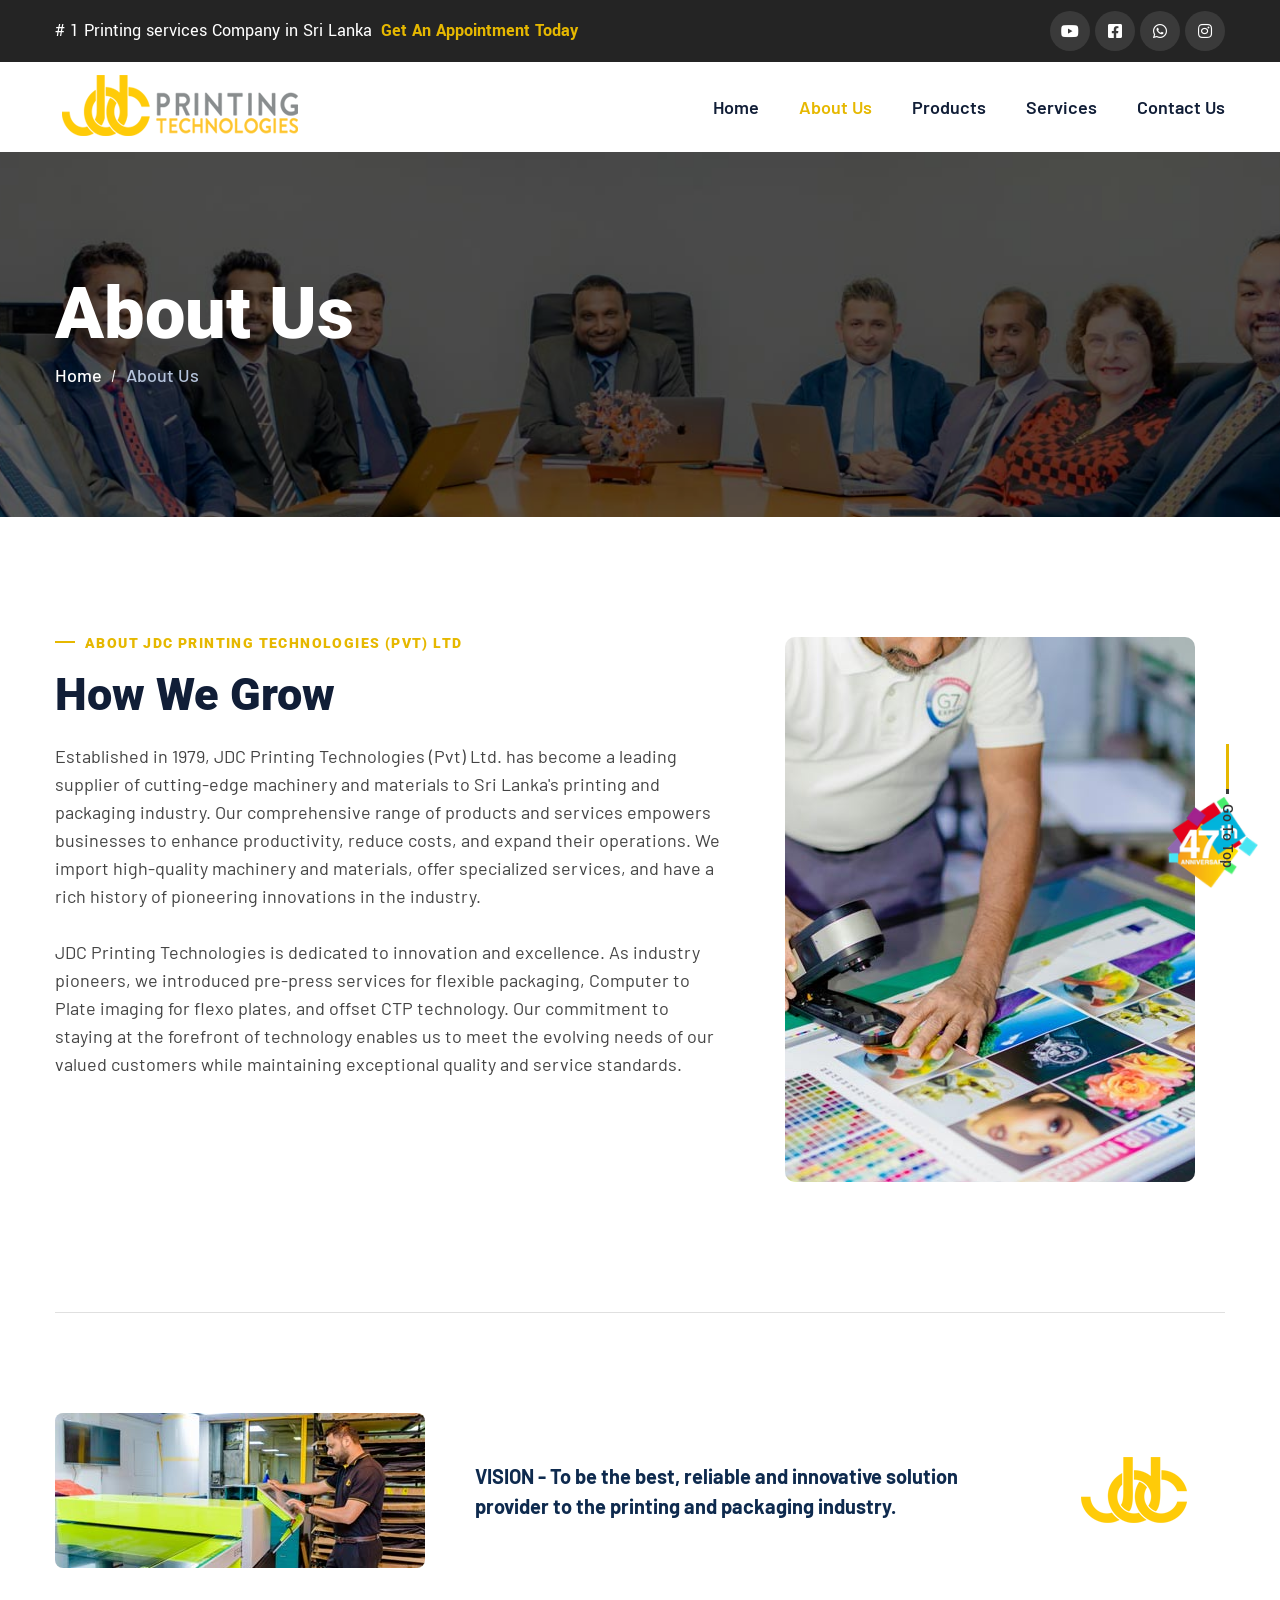
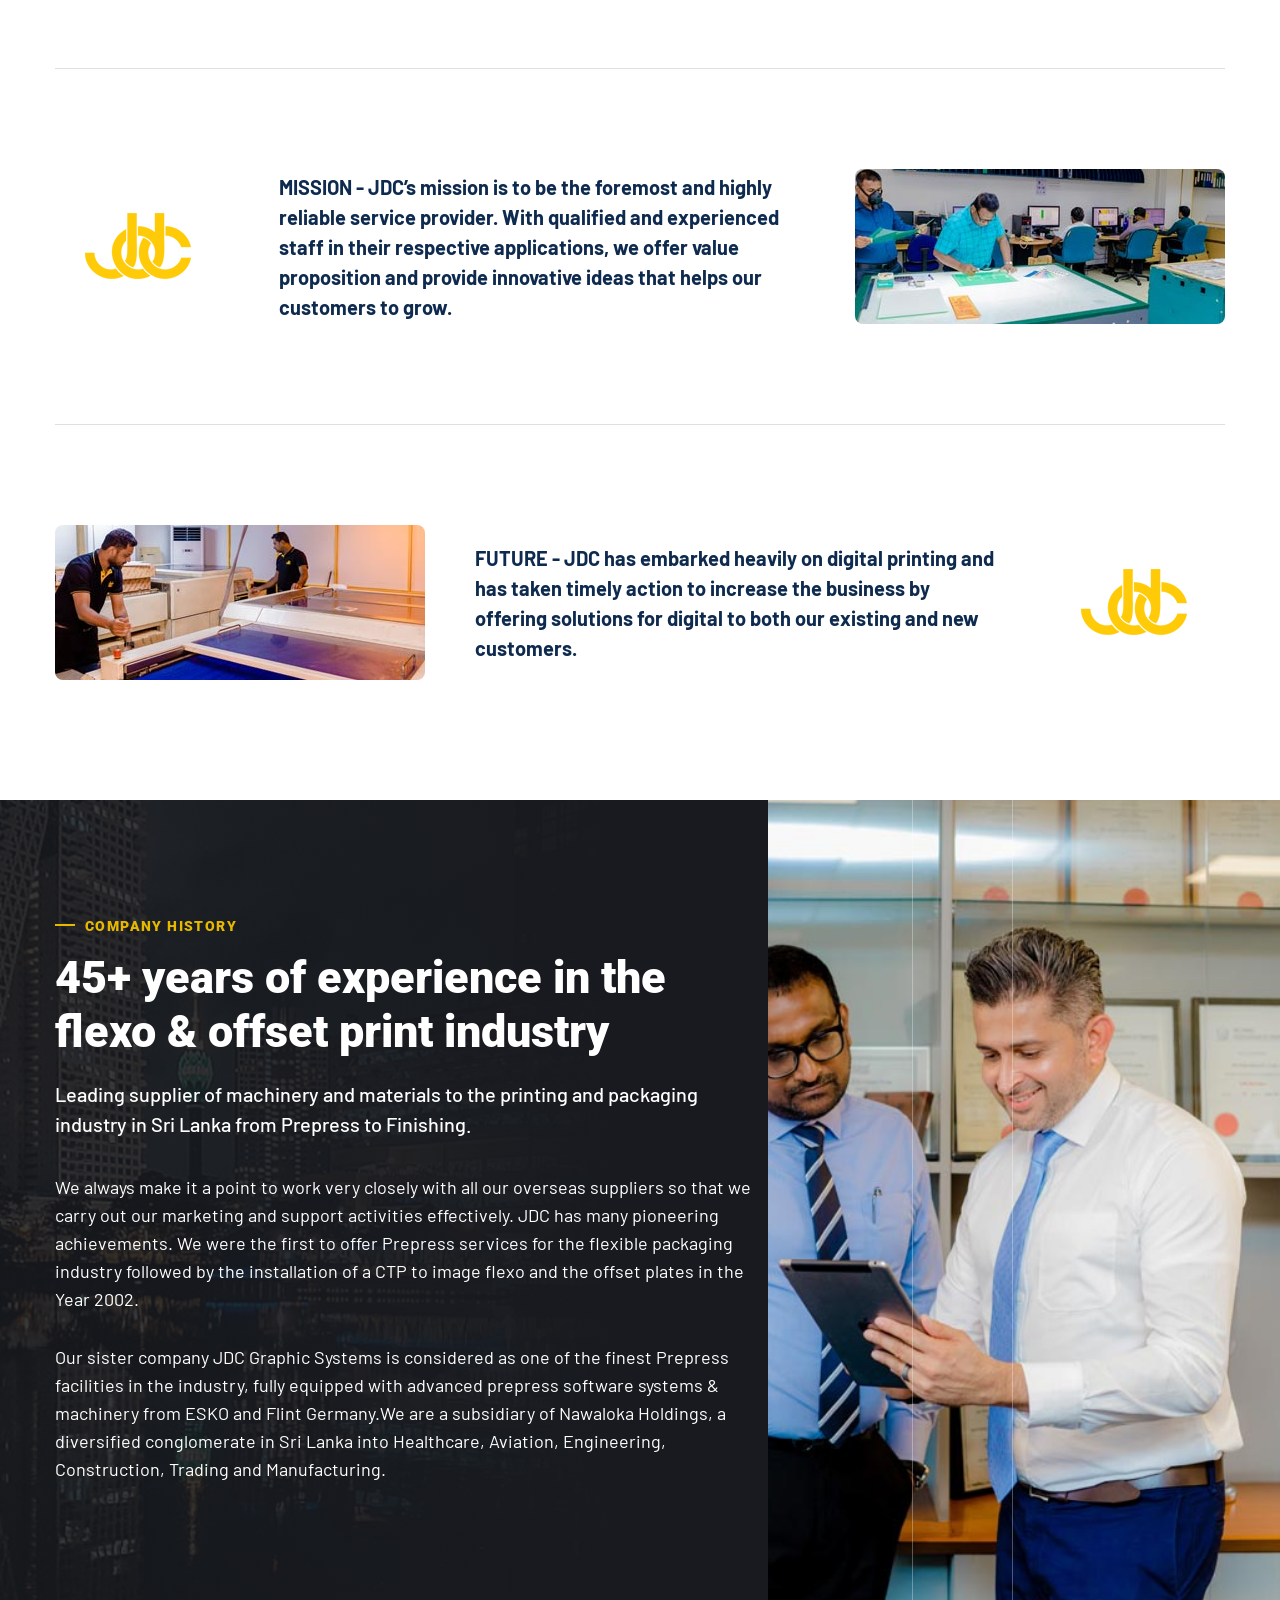
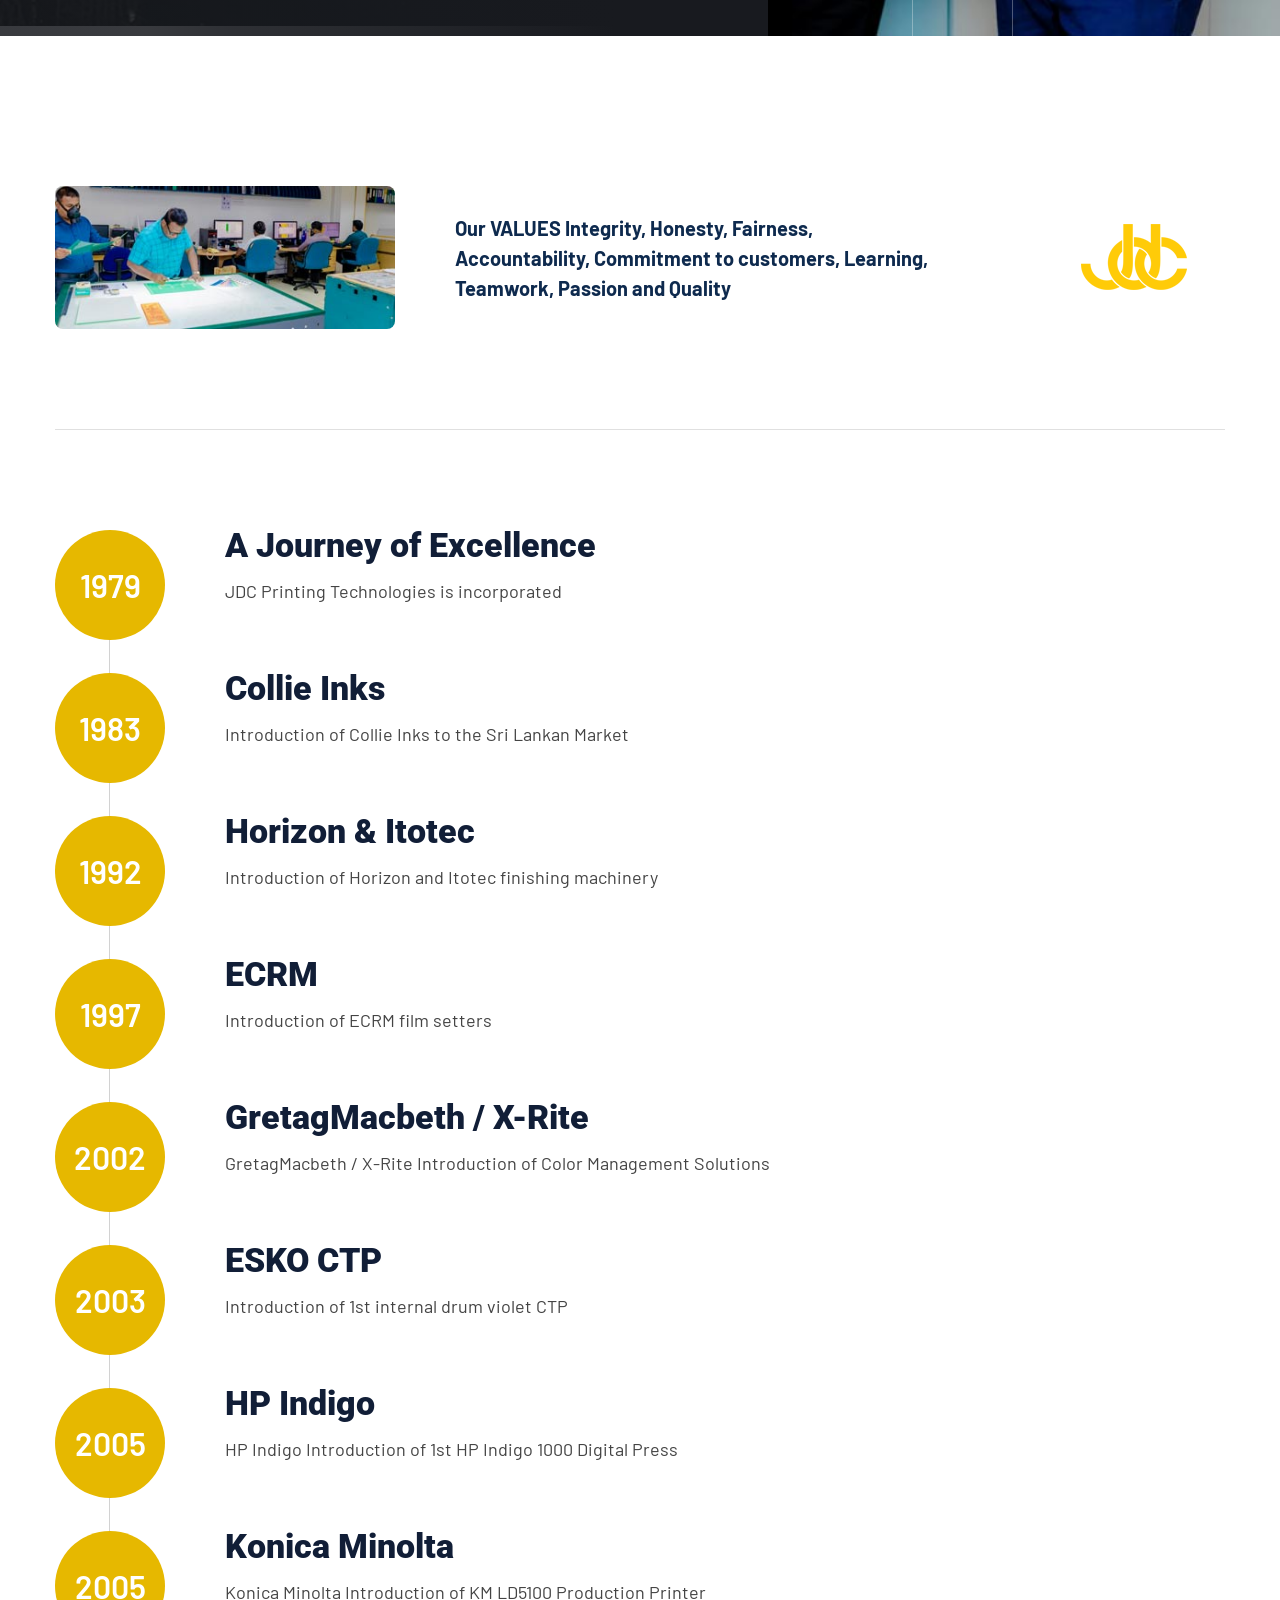
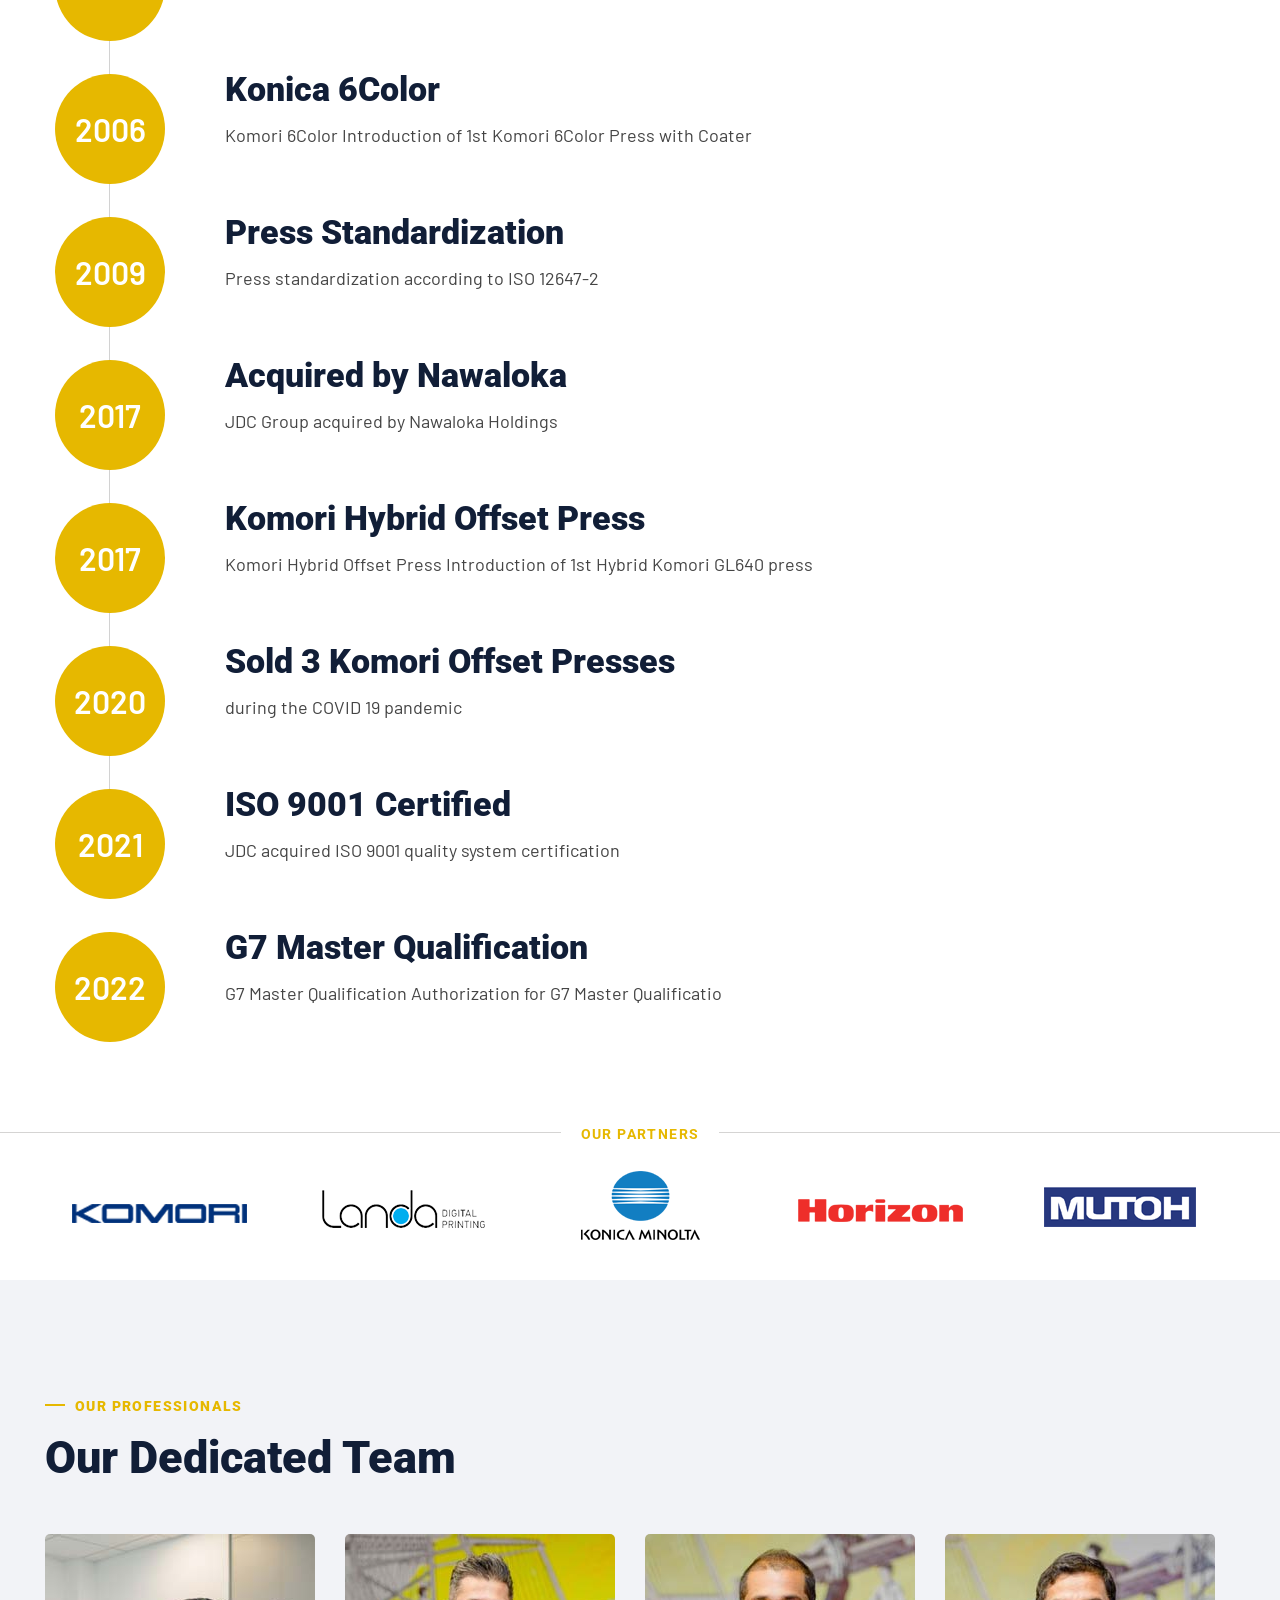
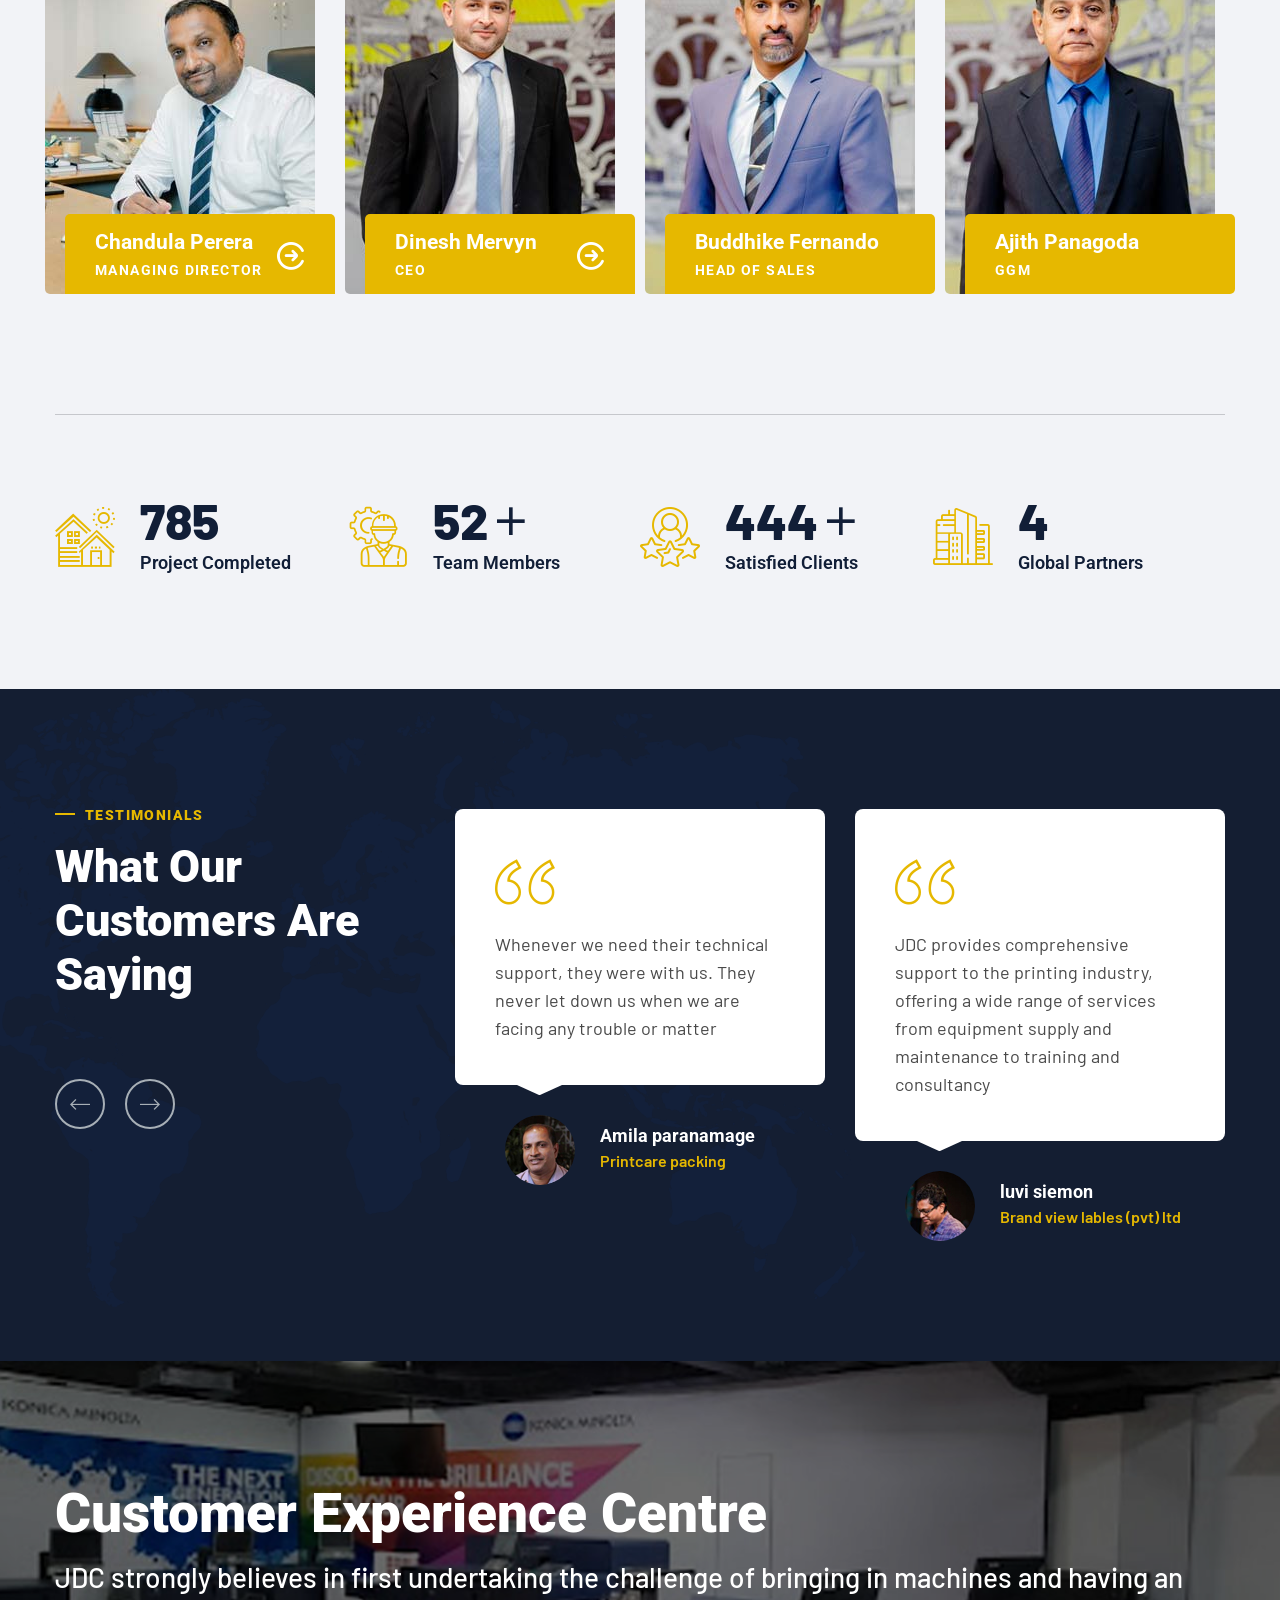
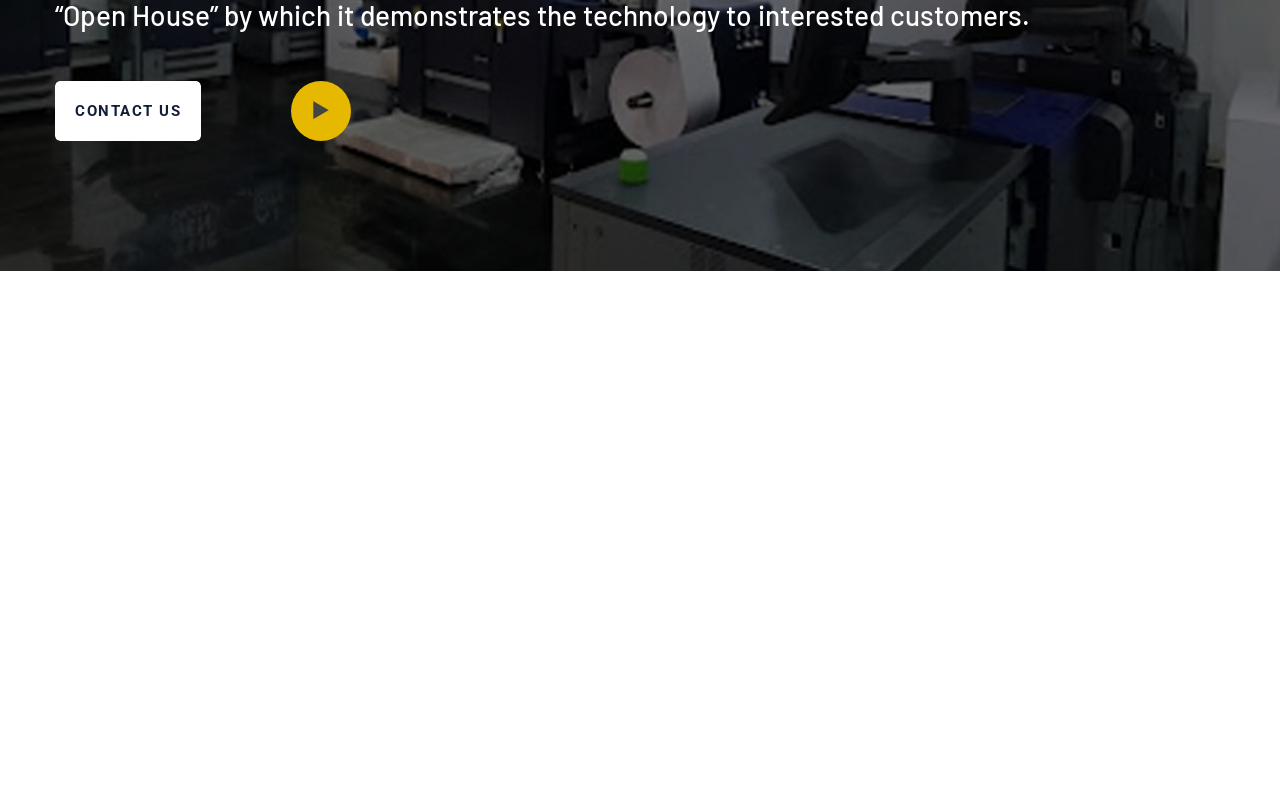
==== commit 026ef866: "feat: add anniversary branding to site pages and perform CSS cleanup and formatting" ====
--- a/about.html
+++ b/about.html
@@ -1283,6 +1283,11 @@
     
 
 
+    <!-- Anniversary Logo -->
+    <div class="anniversary-logo">
+        <img src="assets/images/awards.png" alt="47th Anniversary">
+    </div>
+
     <!--Scroll to top-->
     <div class="scroll-to-top">
         <div>
--- a/assets/css/module-css/02-banner-section.css
+++ b/assets/css/module-css/02-banner-section.css
@@ -715,7 +715,7 @@
 
 .main-slider-style6 .container {
     max-width: 1920px;
-    padding: 100px 100px 100px;
+    padding: 100px 100px 180px;
 }
 
 .main-slider-style6 .main-slider-content {
--- a/assets/css/style.css
+++ b/assets/css/style.css
@@ -17,13 +17,12 @@
 # Common
 --------------------------------------------------------------*/
 
-
 /*== Default Css ======*/
 
 :root {
-  --thm-font: 'Barlow', sans-serif;
-  --thm-font-2: 'Roboto', sans-serif;
-  --thm-font-3: 'Yantramanav', sans-serif;
+  --thm-font: "Barlow", sans-serif;
+  --thm-font-2: "Roboto", sans-serif;
+  --thm-font-3: "Yantramanav", sans-serif;
   --thm-base: #e6b800;
   --thm-base-rgb: 217, 4, 41;
   --thm-gray: #444444;
@@ -199,24 +198,11 @@
 img {
   max-width: 100%;
   height: auto;
-  transition-delay: .1s;
+  transition-delay: 0.1s;
   transition-timing-function: ease-in-out;
-  transition-duration: .7s;
+  transition-duration: 0.7s;
   transition-property: all;
 }
-
-
-
-
-
-
-
-
-
-
-
-
-
 
 /* Form validation styles */
 input:focus,
@@ -246,7 +232,6 @@
   display: none !important;
 }
 
-
 /** Thm Social Link **/
 .thm-social-link {
   position: relative;
@@ -276,7 +261,7 @@
   justify-content: center;
   height: 50px;
   width: 50px;
-  background-color: rgba(var(--thm-black-rgb), 1.0);
+  background-color: rgba(var(--thm-black-rgb), 1);
   border-radius: 5px;
   color: #ffffff;
   font-size: 14px;
@@ -292,7 +277,7 @@
   left: 0px;
   bottom: 0px;
   right: 0px;
-  background-color: rgba(var(--thm-base-rgb), 1.0);
+  background-color: rgba(var(--thm-base-rgb), 1);
   border-radius: 5px;
   content: "";
   opacity: 0;
@@ -303,18 +288,13 @@
 }
 
 .thm-social-link ul li:hover a:before {
-  opacity: 1.0;
-  transform: scale(1.0);
+  opacity: 1;
+  transform: scale(1);
 }
 
 .thm-social-link ul li:hover a {
   color: #ffffff;
 }
-
-
-
-
-
 
 /** xs sidebar **/
 .xs-sidebar-group .xs-overlay {
@@ -332,7 +312,7 @@
 }
 
 .xs-sidebar-group.isActive .xs-overlay {
-  opacity: .9;
+  opacity: 0.9;
   visibility: visible;
   transition-delay: 0.3s;
   right: 100%;
@@ -388,12 +368,10 @@
   left: 0;
   height: 100%;
   width: 100%;
-  opacity: .8;
+  opacity: 0.8;
   z-index: 0;
   background-color: #000000;
 }
-
-
 
 .sidebar-textwidget {
   padding: 50px 45px;
@@ -427,7 +405,6 @@
   border-color: var(--thn-base);
 }
 
-
 .xs-sidebar-group .content-inner .logo {
   position: relative;
   display: block;
@@ -465,8 +442,6 @@
   color: var(--thm-gray);
 }
 
-
-
 .xs-sidebar-group .content-inner .sidebar-contact-info {
   position: relative;
   display: block;
@@ -538,8 +513,6 @@
   color: var(--thm-gray);
 }
 
-
-
 .xs-sidebar-group .content-inner .side-content-newsletter-box {
   position: relative;
   display: block;
@@ -554,7 +527,7 @@
   margin: 0 0 24px;
 }
 
-.side-content-newsletter-box .form-group input[type='email'] {
+.side-content-newsletter-box .form-group input[type="email"] {
   position: relative;
   display: block;
   width: 100%;
@@ -574,11 +547,6 @@
   margin-top: 30px;
 }
 
-
-
-
-
-
 /*== Review Css ======*/
 .review-box {
   position: relative;
@@ -608,8 +576,6 @@
   font-size: 15px;
 }
 
-
-
 /*== Section Title Css ======*/
 .sec-title {
   position: relative;
@@ -642,7 +608,6 @@
   width: 20px;
   height: 2px;
 }
-
 
 .sec-title .sub-title h5 {
   color: var(--thm-base);
@@ -661,11 +626,6 @@
   font-weight: 900;
   text-transform: none;
 }
-
-
-
-
-
 
 /*== Btn One Css ======*/
 .btn-box {
@@ -725,11 +685,26 @@
   right: 0px;
   border-radius: 5px;
   opacity: 1;
-  transform: scaleX(1.0);
+  transform: scaleX(1);
   transition-duration: 800ms;
-  background-image: -moz-linear-gradient(0deg, rgb(217, 4, 41) 0%, rgb(217, 24, 23) 57%, rgb(217, 44, 4) 100%);
-  background-image: -webkit-linear-gradient(0deg, rgb(217, 4, 41) 0%, rgb(217, 24, 23) 57%, rgb(217, 44, 4) 100%);
-  background-image: -ms-linear-gradient(0deg, rgb(217, 4, 41) 0%, rgb(217, 24, 23) 57%, rgb(217, 44, 4) 100%);
+  background-image: -moz-linear-gradient(
+    0deg,
+    rgb(217, 4, 41) 0%,
+    rgb(217, 24, 23) 57%,
+    rgb(217, 44, 4) 100%
+  );
+  background-image: -webkit-linear-gradient(
+    0deg,
+    rgb(217, 4, 41) 0%,
+    rgb(217, 24, 23) 57%,
+    rgb(217, 44, 4) 100%
+  );
+  background-image: -ms-linear-gradient(
+    0deg,
+    rgb(217, 4, 41) 0%,
+    rgb(217, 24, 23) 57%,
+    rgb(217, 44, 4) 100%
+  );
   z-index: -1;
 }
 
@@ -755,8 +730,6 @@
   padding-left: 5px;
   font-size: 20px;
 }
-
-
 
 .btn-two {
   position: relative;
@@ -787,9 +760,6 @@
   letter-spacing: 0.05em;
 }
 
-
-
-
 /*== Owl Dot Style One Css ======*/
 .owl-carousel.owl-dot-style1 .owl-dots {
   position: relative;
@@ -827,14 +797,12 @@
 }
 
 .owl-carousel.owl-dot-style1 .owl-dots .owl-dot.active:before {
-  transform: scale(1.0);
+  transform: scale(1);
 }
 
 .owl-carousel.owl-dot-style1 .owl-dots .owl-dot span {
   display: none;
 }
-
-
 
 /*== Owl Dot Style Two Css ======*/
 .owl-carousel.owl-dot-style2 .owl-dots {
@@ -878,26 +846,22 @@
 }
 
 .owl-carousel.owl-dot-style2 .owl-dots .owl-dot.active:before {
-  transform: scale(1.0);
+  transform: scale(1);
 }
 
 .owl-carousel.owl-dot-style2 .owl-dots .owl-dot span {
   display: none;
 }
 
-.owl-carousel.owl-dot-style2 .owl-dots .owl-dot.active span {}
-
-
-
-
-
-
-
+.owl-carousel.owl-dot-style2 .owl-dots .owl-dot.active span {
+}
 
 /*== Owl Nav Style One Css ======*/
-.owl-nav-style-one {}
-
-.owl-nav-style-one .owl-controls {}
+.owl-nav-style-one {
+}
+
+.owl-nav-style-one .owl-controls {
+}
 
 .owl-nav-style-one.owl-theme .owl-stage-outer {
   position: relative;
@@ -947,14 +911,16 @@
   transform-origin: bottom;
   transition: -webkit-transform 0.4s ease;
   transition: transform 0.4s ease;
-  transition: transform 0.4s ease, -webkit-transform 0.4s ease;
+  transition:
+    transform 0.4s ease,
+    -webkit-transform 0.4s ease;
 }
 
 .owl-nav-style-one.owl-theme .owl-nav [class*="owl-"]:hover::before {
-  opacity: 1.0;
-  -webkit-transform: perspective(400px) rotateX(0deg) scale(1.0);
-  -ms-transform: perspective(400px) rotateX(0deg) scale(1.0);
-  transform: perspective(400px) rotateX(0deg) scale(1.0);
+  opacity: 1;
+  -webkit-transform: perspective(400px) rotateX(0deg) scale(1);
+  -ms-transform: perspective(400px) rotateX(0deg) scale(1);
+  transform: perspective(400px) rotateX(0deg) scale(1);
 }
 
 .owl-nav-style-one.owl-theme .owl-nav [class*="owl-"] span {
@@ -975,13 +941,12 @@
   transform: rotate(0deg);
 }
 
-.owl-nav-style-one.owl-theme .owl-nav [class*="owl-"]:hover {}
+.owl-nav-style-one.owl-theme .owl-nav [class*="owl-"]:hover {
+}
 
 .owl-nav-style-one.owl-theme .owl-nav [class*="owl-"]:hover span {
-  color: #ffffff
-}
-
-
+  color: #ffffff;
+}
 
 /*== Scrool To Top Css ======*/
 .scroll-to-top {
@@ -1011,9 +976,9 @@
   -webkit-align-items: center;
   -ms-flex-align: center;
   align-items: center;
-  -webkit-transition: all cubic-bezier(.4, 0, .2, 1) .4s;
-  -o-transition: all cubic-bezier(.4, 0, .2, 1) .4s;
-  transition: all cubic-bezier(.4, 0, .2, 1) .4s;
+  -webkit-transition: all cubic-bezier(0.4, 0, 0.2, 1) 0.4s;
+  -o-transition: all cubic-bezier(0.4, 0, 0.2, 1) 0.4s;
+  transition: all cubic-bezier(0.4, 0, 0.2, 1) 0.4s;
 }
 
 .scroll-to-top .scroll-bar {
@@ -1031,7 +996,7 @@
   height: 100%;
   width: 100%;
   background-color: var(--thm-base);
-  opacity: 1.0;
+  opacity: 1;
 }
 
 .scroll-to-top .scroll-bar .bar-inner {
@@ -1052,14 +1017,8 @@
 }
 
 .scroll-to-top .scroll-bar-text:hover {
-  transform: scale(1.0);
-}
-
-
-
-
-
-
+  transform: scale(1);
+}
 
 /*== Styled Pagination Css ======*/
 .styled-pagination {
@@ -1135,9 +1094,6 @@
   color: #ffffff;
 }
 
-
-
-
 /*== checked Css Css ======*/
 .checked-box1 {
   position: relative;
@@ -1164,7 +1120,7 @@
   display: none;
 }
 
-.checked-box1 input[type="checkbox"]+label span {
+.checked-box1 input[type="checkbox"] + label span {
   position: absolute;
   top: 2px;
   left: 0;
@@ -1183,7 +1139,7 @@
 }
 
 .checked-box1 label span:before {
-  font-family: 'icomoon' !important;
+  font-family: "icomoon" !important;
   position: absolute;
   top: 0px;
   left: 0px;
@@ -1207,15 +1163,13 @@
   justify-content: center;
 }
 
-.checked-box1 input[type="checkbox"]:checked+label span {
+.checked-box1 input[type="checkbox"]:checked + label span {
   border-color: #f2ece7;
 }
 
-.checked-box1 input[type="checkbox"]:checked+label span:before {
-  opacity: 1.0;
-}
-
-
+.checked-box1 input[type="checkbox"]:checked + label span:before {
+  opacity: 1;
+}
 
 /*== Accordion Box Css ======*/
 .accordion-box {
@@ -1313,12 +1267,6 @@
   margin: 0;
 }
 
-
-
-
-
-
-
 /* Accordion Box Css */
 .accordion-box {
   position: relative;
@@ -1358,7 +1306,7 @@
 }
 
 .accordion-box .accordion .accord-btn::after {
-  font-family: 'FontAwesome';
+  font-family: "FontAwesome";
   position: absolute;
   content: "\f067";
   top: 50%;
@@ -1411,8 +1359,6 @@
   margin: 0;
 }
 
-
-
 /* Accordion Box Style1 Css */
 .accordion-box-style1 {
   position: relative;
@@ -1447,7 +1393,7 @@
 }
 
 .accordion-box-style1 .accordion .accord-btn::after {
-  font-family: 'icomoon' !important;
+  font-family: "icomoon" !important;
   position: absolute;
   content: "\e95c";
   top: 50%;
@@ -1497,12 +1443,6 @@
   font-weight: 400;
   margin: 0;
 }
-
-
-
-
-
-
 
 /*== Search Popup Css ======*/
 .search-popup {
@@ -1525,10 +1465,19 @@
   align-items: center;
   -webkit-transform: translateY(-110%);
   transform: translateY(-110%);
-  -webkit-transition: opacity 500ms ease, -webkit-transform 500ms ease;
-  transition: opacity 500ms ease, -webkit-transform 500ms ease;
-  transition: transform 500ms ease, opacity 500ms ease;
-  transition: transform 500ms ease, opacity 500ms ease, -webkit-transform 500ms ease;
+  -webkit-transition:
+    opacity 500ms ease,
+    -webkit-transform 500ms ease;
+  transition:
+    opacity 500ms ease,
+    -webkit-transform 500ms ease;
+  transition:
+    transform 500ms ease,
+    opacity 500ms ease;
+  transition:
+    transform 500ms ease,
+    opacity 500ms ease,
+    -webkit-transform 500ms ease;
 }
 
 .search-popup.active {
@@ -1610,9 +1559,6 @@
   background-color: var(--thm-base);
 }
 
-
-
-
 /* Preloader */
 .handle-preloader {
   position: fixed;
@@ -1647,7 +1593,6 @@
   user-select: none;
 }
 
-
 .handle-preloader .animation-preloader .txt-loading .letters-loading {
   position: relative;
   display: inline-block;
@@ -1659,7 +1604,7 @@
   text-transform: uppercase;
   color: transparent;
   -webkit-text-stroke-width: 1px;
-  -webkit-text-stroke-color: rgba(255, 255, 255, 0.30);
+  -webkit-text-stroke-color: rgba(255, 255, 255, 0.3);
 }
 
 .handle-preloader .animation-preloader .txt-loading .letters-loading:before {
@@ -1671,31 +1616,52 @@
   opacity: 0;
 }
 
-.handle-preloader .animation-preloader .txt-loading .letters-loading:nth-child(2):before {
+.handle-preloader
+  .animation-preloader
+  .txt-loading
+  .letters-loading:nth-child(2):before {
   animation-delay: 0.1s;
 }
 
-.handle-preloader .animation-preloader .txt-loading .letters-loading:nth-child(3):before {
+.handle-preloader
+  .animation-preloader
+  .txt-loading
+  .letters-loading:nth-child(3):before {
   animation-delay: 0.2s;
 }
 
-.handle-preloader .animation-preloader .txt-loading .letters-loading:nth-child(4):before {
+.handle-preloader
+  .animation-preloader
+  .txt-loading
+  .letters-loading:nth-child(4):before {
   animation-delay: 0.3s;
 }
 
-.handle-preloader .animation-preloader .txt-loading .letters-loading:nth-child(5):before {
+.handle-preloader
+  .animation-preloader
+  .txt-loading
+  .letters-loading:nth-child(5):before {
   animation-delay: 0.4s;
 }
 
-.handle-preloader .animation-preloader .txt-loading .letters-loading:nth-child(6):before {
+.handle-preloader
+  .animation-preloader
+  .txt-loading
+  .letters-loading:nth-child(6):before {
   animation-delay: 0.5s;
 }
 
-.handle-preloader .animation-preloader .txt-loading .letters-loading:nth-child(7):before {
+.handle-preloader
+  .animation-preloader
+  .txt-loading
+  .letters-loading:nth-child(7):before {
   animation-delay: 0.6s;
 }
 
-.handle-preloader .animation-preloader .txt-loading .letters-loading:nth-child(8):before {
+.handle-preloader
+  .animation-preloader
+  .txt-loading
+  .letters-loading:nth-child(8):before {
   animation-delay: 0.7s;
 }
 
@@ -1729,7 +1695,6 @@
 }
 
 @keyframes letters-loading {
-
   0%,
   75%,
   100% {
@@ -1780,8 +1745,6 @@
   background: var(--thm-base);
 }
 
-
-
 @media screen and (max-width: 767px) {
   .handle-preloader .animation-preloader .spinner {
     height: 8em;
@@ -1800,11 +1763,6 @@
     letter-spacing: 10px;
   }
 }
-
-
-
-
-
 
 .footer-social-link-style1 {
   position: relative;
@@ -1861,21 +1819,14 @@
 }
 
 .footer-social-link-style1 ul li:hover a:before {
-  opacity: 1.0;
-  transform: scale(1.0);
+  opacity: 1;
+  transform: scale(1);
 }
 
 .footer-social-link-style1 ul li:hover a {
   color: #ffffff;
   border-color: var(--thm-base);
 }
-
-
-
-
-
-
-
 
 /*------------------------------------------
   Service style1 Area
@@ -1925,8 +1876,6 @@
 .service-style1-title .sec-title .text p {
   color: #ffffff;
 }
-
-
 
 .service-style1-tab {
   position: relative;
@@ -1971,7 +1920,11 @@
 }
 
 .service-style1-tab__button .tabs-button-box .tab-btn-item:hover .inner,
-.service-style1-tab__button .tabs-button-box .tab-btn-item.active-btn-item .inner {}
+.service-style1-tab__button
+  .tabs-button-box
+  .tab-btn-item.active-btn-item
+  .inner {
+}
 
 .service-style1-tab__button .tabs-button-box .tab-btn-item .inner:before {
   content: "";
@@ -1987,7 +1940,9 @@
   border-right: 15px solid transparent;
   transition: -webkit-transform 0.4s ease;
   transition: transform 0.4s ease;
-  transition: transform 0.4s ease, -webkit-transform 0.4s ease;
+  transition:
+    transform 0.4s ease,
+    -webkit-transform 0.4s ease;
   transform-origin: top center;
   -webkit-transform: scale(0, 1);
   transform: scale(0, 1);
@@ -1995,7 +1950,10 @@
 }
 
 .service-style1-tab__button .tabs-button-box .tab-btn-item:hover .inner:before,
-.service-style1-tab__button .tabs-button-box .tab-btn-item.active-btn-item .inner:before {
+.service-style1-tab__button
+  .tabs-button-box
+  .tab-btn-item.active-btn-item
+  .inner:before {
   -webkit-transform: scale(1, 1);
   transform: scale(1, 1);
   transform-origin: bottom center;
@@ -2012,7 +1970,9 @@
   background-color: var(--thm-base);
   transition: -webkit-transform 0.4s ease;
   transition: transform 0.4s ease;
-  transition: transform 0.4s ease, -webkit-transform 0.4s ease;
+  transition:
+    transform 0.4s ease,
+    -webkit-transform 0.4s ease;
   transform-origin: top center;
   -webkit-transform: scale(1, 0);
   transform: scale(1, 0);
@@ -2020,12 +1980,14 @@
 }
 
 .service-style1-tab__button .tabs-button-box .tab-btn-item:hover .inner:after,
-.service-style1-tab__button .tabs-button-box .tab-btn-item.active-btn-item .inner:after {
+.service-style1-tab__button
+  .tabs-button-box
+  .tab-btn-item.active-btn-item
+  .inner:after {
   -webkit-transform: scale(1, 1);
   transform: scale(1, 1);
   transform-origin: bottom center;
 }
-
 
 .service-style1-tab__button .tabs-button-box .tab-btn-item .inner span {
   position: relative;
@@ -2038,7 +2000,11 @@
 }
 
 .service-style1-tab__button .tabs-button-box .tab-btn-item:hover .inner span,
-.service-style1-tab__button .tabs-button-box .tab-btn-item.active-btn-item .inner span {
+.service-style1-tab__button
+  .tabs-button-box
+  .tab-btn-item.active-btn-item
+  .inner
+  span {
   color: #ffffff;
   transform: scale(1.05);
 }
@@ -2055,11 +2021,13 @@
 }
 
 .service-style1-tab__button .tabs-button-box .tab-btn-item:hover .inner h3,
-.service-style1-tab__button .tabs-button-box .tab-btn-item.active-btn-item .inner h3 {
+.service-style1-tab__button
+  .tabs-button-box
+  .tab-btn-item.active-btn-item
+  .inner
+  h3 {
   color: #ffffff;
 }
-
-
 
 .service-style1-tab .tabs-content-box {
   position: relative;
@@ -2088,12 +2056,13 @@
   transform-origin: top bottom;
 }
 
-.service-style1-tab .tab-content-box-item.tab-content-box-item-active .service-style1-tab-content-box-item {
-  opacity: 1.0;
+.service-style1-tab
+  .tab-content-box-item.tab-content-box-item-active
+  .service-style1-tab-content-box-item {
+  opacity: 1;
   transform: scaleY(1);
   transform-origin: bottom top;
 }
-
 
 .service-style1-content-box {
   position: relative;
@@ -2193,8 +2162,6 @@
   border-radius: 10px;
 }
 
-
-
 /*** 
 =============================================
     Service Style2 Area Css
@@ -2240,7 +2207,6 @@
   line-height: 28px;
 }
 
-
 .single-service-style2 {
   position: relative;
   display: block;
@@ -2261,7 +2227,7 @@
 
 .single-service-style2 .img-holder img {
   width: 100%;
-  transform: scale(1.0);
+  transform: scale(1);
 }
 
 .single-service-style2:hover .img-holder img {
@@ -2278,9 +2244,9 @@
   border-top-left-radius: 7px;
   border-top-right-radius: 7px;
   opacity: 0;
-  -webkit-transition: .5s;
-  -o-transition: .5s;
-  transition: .5s;
+  -webkit-transition: 0.5s;
+  -o-transition: 0.5s;
+  transition: 0.5s;
   -webkit-transform: perspective(400px) rotateX(-10deg);
   -ms-transform: perspective(400px) rotateX(-10deg);
   transform: perspective(400px) rotateX(-10deg);
@@ -2291,7 +2257,7 @@
 }
 
 .single-service-style2:hover .img-holder-img-bg {
-  opacity: 0.90;
+  opacity: 0.9;
   -webkit-transform: perspective(400px) rotateX(0deg);
   -ms-transform: perspective(400px) rotateX(0deg);
   transform: perspective(400px) rotateX(0deg);
@@ -2308,21 +2274,21 @@
   -webkit-transform-origin: bottom;
   -ms-transform-origin: bottom;
   transform-origin: bottom;
-  transition-delay: .1s;
+  transition-delay: 0.1s;
   transition-timing-function: ease-in-out;
-  transition-duration: .5s;
+  transition-duration: 0.5s;
   transition-property: all;
   z-index: 2;
 }
 
 .single-service-style2:hover .img-holder .overlay-button {
-  opacity: 1.0;
+  opacity: 1;
   -webkit-transform: perspective(400px) rotateX(0deg) translateX(0%);
   -ms-transform: perspective(400px) rotateX(0deg) translateX(0%);
   transform: perspective(400px) rotateX(0deg) translateX(-0%);
-  transition-delay: .3s;
+  transition-delay: 0.3s;
   transition-timing-function: ease-in-out;
-  transition-duration: .5s;
+  transition-duration: 0.5s;
   transition-property: all;
 }
 
@@ -2350,22 +2316,21 @@
   right: 0;
   content: "";
   border-radius: 5px;
-  transform: scale(0.0);
+  transform: scale(0);
   transform-origin: center;
   transform-style: preserve-3d;
   transition: all 0.4s cubic-bezier(0.62, 0.21, 0.45, 1.52);
-  background-color: rgba(var(--thm-black-rgb), .99);
+  background-color: rgba(var(--thm-black-rgb), 0.99);
   z-index: -1;
 }
 
 .single-service-style2 .img-holder .overlay-button a:hover::before {
-  transform: scaleX(1.0);
+  transform: scaleX(1);
 }
 
 .single-service-style2 .img-holder .overlay-button a:hover {
   color: #ffffff;
 }
-
 
 .single-service-style2 .text-holder {
   position: relative;
@@ -2470,8 +2435,6 @@
   background: #586476;
 }
 
-
-
 /*** 
 =============================================
     Service Style3 Area Css
@@ -2516,7 +2479,6 @@
   font-size: 20px;
   line-height: 28px;
 }
-
 
 .service-style3-area .row {
   --bs-gutter-x: 2px;
@@ -2547,7 +2509,9 @@
   background-color: var(--thm-base);
   transition: -webkit-transform 0.4s ease;
   transition: transform 0.4s ease;
-  transition: transform 0.4s ease, -webkit-transform 0.4s ease;
+  transition:
+    transform 0.4s ease,
+    -webkit-transform 0.4s ease;
   transform-origin: top right;
   -webkit-transform: scale(1, 0);
   transform: scale(1, 0);
@@ -2619,7 +2583,6 @@
 .single-service-style3 .btn-box a {
   font-weight: 900;
 }
-
 
 .single-service-style3:hover .btn-box a {
   color: #ffffff;
@@ -2639,8 +2602,6 @@
   color: #ffffff;
 }
 
-
-
 .single-service-style3__img-box {
   position: relative;
   display: block;
@@ -2700,8 +2661,6 @@
   height: 1px;
   background-color: var(--thm-base);
 }
-
-
 
 /*** 
 =============================================
@@ -2735,7 +2694,7 @@
   background-position: top right;
   background-color: #1f1e3b;
   background-blend-mode: soft-light;
-  opacity: 0.50;
+  opacity: 0.5;
 }
 
 .service-style4-area .sec-title {
@@ -2760,8 +2719,6 @@
 .service-style4-area .container {
   max-width: 1300px;
 }
-
-
 
 .single-service-style4 {
   position: relative;
@@ -2787,7 +2744,9 @@
   background-color: var(--thm-base);
   transition: -webkit-transform 0.4s ease;
   transition: transform 0.4s ease;
-  transition: transform 0.4s ease, -webkit-transform 0.4s ease;
+  transition:
+    transform 0.4s ease,
+    -webkit-transform 0.4s ease;
   transform-origin: top right;
   -webkit-transform: scale(1, 0);
   transform: scale(1, 0);
@@ -2823,7 +2782,7 @@
   content: "";
   border-radius: 50%;
   z-index: -1;
-  transform: scale(0.0);
+  transform: scale(0);
   transform-origin: center;
   transform-style: preserve-3d;
   transition: all 300ms ease 300ms;
@@ -2831,7 +2790,7 @@
 
 .single-service-style4:hover .icon:before {
   opacity: 1;
-  transform: scaleX(1.0);
+  transform: scaleX(1);
 }
 
 .single-service-style4 .icon span {
@@ -2916,8 +2875,6 @@
   color: #ffffff;
 }
 
-
-
 /*** 
 =============================================
     Service Style5 Area Css
@@ -2942,7 +2899,7 @@
 
 .service-style5-area-shape img {
   mix-blend-mode: darken;
-  opacity: 0.30;
+  opacity: 0.3;
 }
 
 .service-style5-title {
@@ -2961,7 +2918,6 @@
   display: block;
   padding-top: 20px;
 }
-
 
 .single-service-style5 {
   position: relative;
@@ -2989,7 +2945,7 @@
   right: 0;
   bottom: 0;
   display: block;
-  background-color: rgba(var(--thm-base-rgb), .90);
+  background-color: rgba(var(--thm-base-rgb), 0.9);
   opacity: 0;
   -moz-opacity: 0;
   -webkit-opacity: 0;
@@ -3090,8 +3046,6 @@
   color: var(--thm-base);
 }
 
-
-
 /*** 
 =============================================
     Service Style6 Area Css
@@ -3125,7 +3079,7 @@
 .single-service-style6 .img-holder img {
   width: 100%;
   transform: scale(1);
-  transition: .5s linear;
+  transition: 0.5s linear;
 }
 
 .single-service-style6:hover .img-holder img {
@@ -3140,9 +3094,9 @@
   bottom: 0;
   background-color: var(--thm-base);
   opacity: 0;
-  -webkit-transition: .5s;
-  -o-transition: .5s;
-  transition: .5s;
+  -webkit-transition: 0.5s;
+  -o-transition: 0.5s;
+  transition: 0.5s;
   -webkit-transform: perspective(400px) rotateX(-10deg);
   -ms-transform: perspective(400px) rotateX(-10deg);
   transform: perspective(400px) rotateX(-10deg);
@@ -3153,12 +3107,11 @@
 }
 
 .single-service-style6:hover .img-holder-img-bg {
-  opacity: 0.80;
+  opacity: 0.8;
   -webkit-transform: perspective(400px) rotateX(0deg);
   -ms-transform: perspective(400px) rotateX(0deg);
   transform: perspective(400px) rotateX(0deg);
 }
-
 
 .single-service-style6 .title-holder {
   position: relative;
@@ -3211,8 +3164,6 @@
   right: 0;
 }
 
-
-
 /*------------------------------------------
   Team Style1 Area
 --------------------------------------------*/
@@ -3252,8 +3203,6 @@
   line-height: 28px;
 }
 
-
-
 .team-style1-area__top-style2 {
   position: relative;
   display: flex;
@@ -3287,10 +3236,6 @@
   border: 1px solid #a4a4a4;
 }
 
-
-
-
-
 .team-style1-area .container {
   max-width: 1220px;
 }
@@ -3298,7 +3243,6 @@
 .team-style1-area .row {
   --bs-gutter-x: 10px;
 }
-
 
 .single-team-style1 {
   position: relative;
@@ -3328,7 +3272,7 @@
 }
 
 .single-team-style1:hover .img-holder .inner img {
-  opacity: 0.30;
+  opacity: 0.3;
   transform: scale(1.05);
   transition: all 0.5s cubic-bezier(0.62, 0.21, 0.45, 1.52);
 }
@@ -3349,7 +3293,7 @@
 .single-team-style1:hover .title-box {
   opacity: 1;
   transform: perspective(0px) rotateX(0deg) translateY(70px);
-  transition: all .4s ease-in-out .1s;
+  transition: all 0.4s ease-in-out 0.1s;
 }
 
 .single-team-style1 .title-box .title-box__inner {
@@ -3397,7 +3341,6 @@
   line-height: 28px;
   font-weight: 400;
 }
-
 
 .single-team-style1 .overlay-content {
   position: absolute;
@@ -3416,7 +3359,7 @@
 .single-team-style1:hover .overlay-content {
   opacity: 1;
   transform: perspective(400px) rotateX(0deg) translateY(0%);
-  transition: all .4s ease-in-out .1s;
+  transition: all 0.4s ease-in-out 0.1s;
 }
 
 .single-team-style1 .overlay-content .title-box__inner {
@@ -3469,7 +3412,6 @@
 .single-team-style1 .overlay-content .title-box__inner .right a:hover {
   color: var(--thm-black);
 }
-
 
 .team-social-link {
   position: relative;
@@ -3527,16 +3469,14 @@
 }
 
 .team-social-link ul li:hover a:before {
-  opacity: 1.0;
-  transform: scale(1.0);
+  opacity: 1;
+  transform: scale(1);
 }
 
 .team-social-link ul li:hover a {
   color: var(--thm-base);
   border-color: #ffffff;
 }
-
-
 
 /*------------------------------------------
   Team Style2 Area
@@ -3549,8 +3489,6 @@
   z-index: 10;
 }
 
-
-
 /*------------------------------------------
   Team Page One
 --------------------------------------------*/
@@ -3580,8 +3518,6 @@
   color: #444444;
 }
 
-
-
 /*------------------------------------------
   Choose style1 Area
 --------------------------------------------*/
@@ -3643,8 +3579,6 @@
   float: left;
   padding: 0 20px 40px;
 }
-
-
 
 .single-choose-box-style1 {
   position: relative;
@@ -3673,7 +3607,9 @@
   background-color: var(--thm-base);
   transition: -webkit-transform 0.4s ease;
   transition: transform 0.4s ease;
-  transition: transform 0.4s ease, -webkit-transform 0.4s ease;
+  transition:
+    transform 0.4s ease,
+    -webkit-transform 0.4s ease;
   transform-origin: top right;
   -webkit-transform: scale(1, 0);
   transform: scale(1, 0);
@@ -3704,7 +3640,6 @@
   color: #ffffff;
 }
 
-
 .single-choose-box-style1 .title {
   position: relative;
   flex: 1;
@@ -3720,8 +3655,6 @@
 .single-choose-box-style1:hover .title h3 {
   color: #ffffff;
 }
-
-
 
 /*------------------------------------------
   Choose style2 Area
@@ -3773,8 +3706,6 @@
   padding-bottom: 43px;
 }
 
-
-
 /*------------------------------------------
   Choose style3 Area
 --------------------------------------------*/
@@ -3801,7 +3732,6 @@
   display: block;
   padding-top: 20px;
 }
-
 
 .choose-style3-content-box__inner {
   position: relative;
@@ -3856,8 +3786,6 @@
 .choose-style3-content-box__inner ul li h3 a {
   color: var(--thm-black);
 }
-
-
 
 .choose-style3-img-box {
   position: relative;
@@ -3881,8 +3809,6 @@
   right: auto;
 }
 
-
-
 /*** 
 =============================================
    Project Style1 Area Css
@@ -3932,7 +3858,6 @@
   padding-bottom: 11px;
 }
 
-
 .single-project-item {
   position: relative;
   display: block;
@@ -3947,7 +3872,7 @@
 
 .single-project-item .img-holder img {
   width: 100%;
-  transform: scale(1.0);
+  transform: scale(1);
 }
 
 .single-project-item:hover .img-holder img {
@@ -3962,9 +3887,9 @@
   bottom: 0;
   background-color: #091836;
   opacity: 0;
-  -webkit-transition: .5s;
-  -o-transition: .5s;
-  transition: .5s;
+  -webkit-transition: 0.5s;
+  -o-transition: 0.5s;
+  transition: 0.5s;
   -webkit-transform: perspective(400px) rotateX(-10deg);
   -ms-transform: perspective(400px) rotateX(-10deg);
   transform: perspective(400px) rotateX(-10deg);
@@ -3976,13 +3901,11 @@
 }
 
 .single-project-item:hover .img-holder-img-bg {
-  opacity: 0.90;
+  opacity: 0.9;
   -webkit-transform: perspective(400px) rotateX(0deg);
   -ms-transform: perspective(400px) rotateX(0deg);
   transform: perspective(400px) rotateX(0deg);
 }
-
-
 
 .single-project-item .img-holder .overlay-button {
   position: absolute;
@@ -3999,21 +3922,21 @@
   -webkit-transform-origin: bottom;
   -ms-transform-origin: bottom;
   transform-origin: bottom;
-  transition-delay: .1s;
+  transition-delay: 0.1s;
   transition-timing-function: ease-in-out;
-  transition-duration: .5s;
+  transition-duration: 0.5s;
   transition-property: all;
   z-index: 2;
 }
 
 .single-project-item:hover .img-holder .overlay-button {
-  opacity: 1.0;
+  opacity: 1;
   -webkit-transform: perspective(400px) rotateX(0deg) translateX(0%);
   -ms-transform: perspective(400px) rotateX(0deg) translateX(0%);
   transform: perspective(400px) rotateX(0deg) translateX(-0%);
-  transition-delay: .3s;
+  transition-delay: 0.3s;
   transition-timing-function: ease-in-out;
-  transition-duration: .5s;
+  transition-duration: 0.5s;
   transition-property: all;
 }
 
@@ -4033,11 +3956,11 @@
   z-index: 1;
 }
 
-.single-project-item .img-holder .overlay-button a+a {
+.single-project-item .img-holder .overlay-button a + a {
   margin-top: 10px;
 }
 
-.single-project-item .img-holder .overlay-button a+a i {
+.single-project-item .img-holder .overlay-button a + a i {
   font-weight: 600;
 }
 
@@ -4049,23 +3972,21 @@
   right: 0;
   content: "";
   border-radius: 5px;
-  transform: scale(0.0);
+  transform: scale(0);
   transform-origin: center;
   transform-style: preserve-3d;
   transition: all 0.4s cubic-bezier(0.62, 0.21, 0.45, 1.52);
-  background-color: rgba(var(--thm-base-rgb), .99);
+  background-color: rgba(var(--thm-base-rgb), 0.99);
   z-index: -1;
 }
 
 .single-project-item .img-holder .overlay-button a:hover::before {
-  transform: scaleX(1.0);
+  transform: scaleX(1);
 }
 
 .single-project-item .img-holder .overlay-button a:hover {
   color: #ffffff;
 }
-
-
 
 .single-project-item .img-holder .overlay-title {
   position: absolute;
@@ -4080,7 +4001,7 @@
 }
 
 .single-project-item:hover .img-holder .overlay-title {
-  transform: scaleY(1.0);
+  transform: scaleY(1);
   transition: all 200ms linear;
   transition-delay: 0.1s;
 }
@@ -4103,7 +4024,6 @@
   transition: all 200ms linear;
   transition-delay: 0.1s;
 }
-
 
 .project-style1-carousel.owl-carousel .owl-dots {
   position: relative;
@@ -4140,8 +4060,6 @@
   display: none;
 }
 
-
-
 /*** 
 =============================================
   Project Style3 Content Box Css
@@ -4152,7 +4070,7 @@
   display: block;
   margin-top: 116px;
   padding-top: 120px;
-  border-top: 1px solid rgba(47, 68, 93, 0.60);
+  border-top: 1px solid rgba(47, 68, 93, 0.6);
 }
 
 .project-style3-content-box .sec-title h2 {
@@ -4170,8 +4088,6 @@
   text-align: right;
 }
 
-
-
 /*** 
 =============================================
    Project Style4 Area Css
@@ -4198,9 +4114,6 @@
   color: #ffffff;
 }
 
-
-
-
 /*** 
 =============================================
    Project Style5 Area Css
@@ -4227,8 +4140,6 @@
   margin-bottom: 30px;
 }
 
-
-
 /*** 
 =============================================
   Cta Style1 Area Css
@@ -4262,7 +4173,6 @@
   background-color: #141e32;
   z-index: -1;
 }
-
 
 .cta-style1-area__inner {
   position: relative;
@@ -4319,7 +4229,6 @@
   color: var(--thm-black);
 }
 
-
 /*** 
 =============================================
   Cta Style2 Area Css
@@ -4384,7 +4293,6 @@
   background-blend-mode: luminosity;
 }
 
-
 .cta-style2-area__inner-content {
   position: relative;
   display: flex;
@@ -4423,8 +4331,6 @@
 .cta-style2-area__inner-content .btn-box .btn-one:before {
   background-color: var(--thm-black);
 }
-
-
 
 /*** 
 =============================================
@@ -4459,7 +4365,7 @@
   bottom: 0;
   right: 0;
   background-color: #000000;
-  opacity: 0.40;
+  opacity: 0.4;
 }
 
 .slogan-content-box {
@@ -4488,8 +4394,6 @@
   font-family: var(--thm-font);
 }
 
-
-
 .slogan-content-box .btns-box {
   position: relative;
   display: flex;
@@ -4515,8 +4419,6 @@
   background-image: none;
   background-color: #ffffff;
 }
-
-
 
 .video-gallery-style1 {
   position: relative;
@@ -4554,20 +4456,20 @@
   background: transparent;
   -webkit-transform: translate(-50%, -50%);
   transform: translate(-50%, -50%);
-  -webkit-animation-delay: .9s;
-  animation-delay: .9s;
+  -webkit-animation-delay: 0.9s;
+  animation-delay: 0.9s;
   -webkit-box-shadow: 0 0 0 0 rgba(255, 255, 255, 0.9);
   box-shadow: 0 0 0 0 rgba(255, 255, 255, 0.9);
   -webkit-animation: ripple 3s infinite;
   animation: ripple 3s infinite;
-  -webkit-transition: all .4s ease;
-  transition: all .4s ease;
+  -webkit-transition: all 0.4s ease;
+  transition: all 0.4s ease;
   z-index: -1;
 }
 
 .video-gallery-style1 .icon:after {
-  -webkit-animation-delay: .6s;
-  animation-delay: .6s;
+  -webkit-animation-delay: 0.6s;
+  animation-delay: 0.6s;
 }
 
 .video-gallery-style1 .icon .video-popup {
@@ -4592,8 +4494,6 @@
   color: #ffffff;
 }
 
-
-
 /*** 
 =============================================
     Awards Area Css
@@ -4602,8 +4502,8 @@
 .awards-area {
   position: relative;
   display: block;
-  background-color: #e4e3e3;
-  padding: 0px 0 113px;
+  background-color: transparent;
+  padding: 60px 0 60px;
   z-index: 10;
 }
 
@@ -4614,7 +4514,6 @@
   justify-content: space-between;
   align-items: center;
   flex-wrap: wrap;
-  border-top: 1px solid #d9d9d9;
   padding-top: 20px;
 }
 
@@ -4650,16 +4549,14 @@
   display: block;
 }
 
-.awards-img-box ul li+li {
-  margin-left: 20px;
+.awards-img-box ul li + li {
+  margin-left: 50px;
 }
 
 .awards-img-box ul li a {
   position: relative;
   display: inline-block;
 }
-
-
 
 /*** 
 =============================================
@@ -4671,7 +4568,8 @@
 }
 
 .awards-area--style2 .awards-area__inner {
-  padding-top: 100px;
+  padding-top: 60px;
+  padding-bottom: 60px;
 }
 
 .awards-area--style2 .awards-area__inner .awards-contant-box {
@@ -4679,23 +4577,29 @@
 }
 
 .awards-area--style2 .awards-img-box ul {
-  border-left: 1px solid #d0d0d0;
-  border-top-left-radius: 10px;
-  border-bottom-left-radius: 10px;
-}
-
-.awards-area--style2 .awards-img-box ul li+li {
-  margin-left: 0px;
+  border-left: none;
+  border-radius: 0;
 }
 
 .awards-area--style2 .awards-img-box ul li {
-  border: 1px solid #d0d0d0;
-  border-left: none;
-  border-radius: 10px;
-  padding: 31px 12px;
-}
-
-
+  border: none;
+  padding: 0;
+  transition: all 0.4s ease;
+}
+
+.awards-area--style2 .awards-img-box ul li img {
+  filter: grayscale(1) opacity(0.5);
+  transition: all 0.4s ease;
+  max-width: 150px;
+}
+
+.awards-area--style2 .awards-img-box ul li:hover {
+  transform: translateY(-5px);
+}
+
+.awards-area--style2 .awards-img-box ul li:hover img {
+  filter: grayscale(0) opacity(1);
+}
 
 /*--------------------------------------------------------------
 # Home Google Map Css
@@ -4718,7 +4622,6 @@
   mix-blend-mode: luminosity;
   z-index: 10;
 }
-
 
 .google-map-content-box {
   position: absolute;
@@ -4750,7 +4653,7 @@
 
 .map-contact-info-box .inner-title::before {
   position: absolute;
-  content: '';
+  content: "";
   left: 0;
   bottom: 0;
   width: 20px;
@@ -4762,7 +4665,6 @@
   color: #ffffff;
   font-size: 19px;
   line-height: 29px;
-
 }
 
 .map-contact-info-box p {
@@ -4788,8 +4690,6 @@
   color: var(--thm-base);
 }
 
-
-
 /*** 
 =============================================
     Features Style1 Area Style      
@@ -4853,7 +4753,7 @@
   font-weight: 600;
 }
 
-.features-style1-list-item ul li+li {
+.features-style1-list-item ul li + li {
   margin-top: 12px;
 }
 
@@ -4863,8 +4763,8 @@
   left: 0;
   font-size: 26px;
   font-weight: 700;
-  background: #00B1E6;
-  background: repeating-linear-gradient(to top, #00B1E6 0%, #00e8d4 100%);
+  background: #00b1e6;
+  background: repeating-linear-gradient(to top, #00b1e6 0%, #00e8d4 100%);
   -webkit-background-clip: text;
   -webkit-text-fill-color: transparent;
 }
@@ -4872,7 +4772,6 @@
 .features-style1-list-item ul li .icon span {
   font-weight: 700;
 }
-
 
 .progress-levels {
   position: relative;
@@ -4900,9 +4799,8 @@
   line-height: 20px;
   font-weight: 400;
   text-transform: capitalize;
-  font-family: var(--thm-font)
-}
-
+  font-family: var(--thm-font);
+}
 
 .progress-box .skill-percent {
   position: absolute;
@@ -4933,8 +4831,6 @@
   font-family: var(--thm-font);
 }
 
-
-
 .progress-box .bar {
   position: relative;
   display: block;
@@ -4960,8 +4856,6 @@
   background: var(--thm-base);
 }
 
-
-
 .booking-form-box {
   position: relative;
   display: block;
@@ -4986,9 +4880,24 @@
   bottom: 0;
   right: -1px;
   z-index: -1;
-  background-image: -moz-linear-gradient(0deg, rgb(217, 4, 41) 0%, rgb(217, 24, 23) 57%, rgb(217, 44, 4) 100%);
-  background-image: -webkit-linear-gradient(0deg, rgb(217, 4, 41) 0%, rgb(217, 24, 23) 57%, rgb(217, 44, 4) 100%);
-  background-image: -ms-linear-gradient(0deg, rgb(217, 4, 41) 0%, rgb(217, 24, 23) 57%, rgb(217, 44, 4) 100%);
+  background-image: -moz-linear-gradient(
+    0deg,
+    rgb(217, 4, 41) 0%,
+    rgb(217, 24, 23) 57%,
+    rgb(217, 44, 4) 100%
+  );
+  background-image: -webkit-linear-gradient(
+    0deg,
+    rgb(217, 4, 41) 0%,
+    rgb(217, 24, 23) 57%,
+    rgb(217, 44, 4) 100%
+  );
+  background-image: -ms-linear-gradient(
+    0deg,
+    rgb(217, 4, 41) 0%,
+    rgb(217, 24, 23) 57%,
+    rgb(217, 44, 4) 100%
+  );
   clip-path: polygon(0 0, 100% 0, 100% 70%, 50% 100%, 0 70%);
 }
 
@@ -5007,9 +4916,6 @@
   font-weight: 900;
   margin: 4px 0 0;
 }
-
-
-
 
 .booking-form-box form {
   position: relative;
@@ -5059,7 +4965,6 @@
   outline: none;
 }
 
-
 .booking-form-box form input[type="text"]::-webkit-input-placeholder {
   color: #868686;
 }
@@ -5076,7 +4981,6 @@
   color: #868686;
 }
 
-
 .booking-form-box form input[type="email"]::-webkit-input-placeholder {
   color: #868686;
 }
@@ -5102,8 +5006,6 @@
 .booking-form-box form .button-box button {
   width: 100%;
 }
-
-
 
 /*** 
 =============================================
@@ -5137,7 +5039,7 @@
   max-width: 670px;
   width: 100%;
   float: right;
-  border-bottom: 1px solid rgba(152, 157, 163, 0.30);
+  border-bottom: 1px solid rgba(152, 157, 163, 0.3);
 }
 
 .features-style2-content-box h2 {
@@ -5148,7 +5050,7 @@
 }
 
 .features-style2-content-box p {
-  color: rgba(255, 255, 255, 0.80);
+  color: rgba(255, 255, 255, 0.8);
 }
 
 .features-style2-list-item {
@@ -5186,13 +5088,11 @@
   position: absolute;
   top: 15px;
   left: 0;
-  content: '';
+  content: "";
   width: 5px;
   height: 1px;
   background-color: #ffffff;
 }
-
-
 
 /*** 
 =============================================
@@ -5229,9 +5129,6 @@
   line-height: 48px;
 }
 
-
-
-
 .features-style3-img-box {
   position: relative;
   display: block;
@@ -5252,13 +5149,13 @@
 }
 
 .features-style3-img-box .single-img-box::before {
-  content: '';
+  content: "";
   position: absolute;
   top: 0;
   left: 0;
   width: 0;
   height: 0;
-  background-color: rgba(var(--thm-base-rgb), .50);
+  background-color: rgba(var(--thm-base-rgb), 0.5);
   -webkit-transform: translateX(-50%, -50%);
   transform: translateX(-50%, -50%);
   opacity: 0;
@@ -5266,8 +5163,8 @@
 }
 
 .features-style3-img-box .single-img-box:hover::before {
-  -webkit-animation: circle .95s;
-  animation: circle .95s;
+  -webkit-animation: circle 0.95s;
+  animation: circle 0.95s;
 }
 
 .features-style3-img-box .single-img-box img {
@@ -5277,10 +5174,8 @@
 }
 
 .features-style3-img-box .single-img-box:hover img {
-  opacity: 0.30;
-}
-
-
+  opacity: 0.3;
+}
 
 /*** 
 =============================================
@@ -5295,7 +5190,6 @@
   overflow: hidden;
   z-index: 10;
 }
-
 
 .features-style4-img-box {
   position: relative;
@@ -5335,10 +5229,10 @@
   top: 50%;
   left: 50%;
   display: block;
-  content: '';
+  content: "";
   width: 0;
   height: 0;
-  background: rgba(var(--thm-base-rgb), .50);
+  background: rgba(var(--thm-base-rgb), 0.5);
   border-radius: 50%;
   -webkit-transform: translate(-50%, -50%);
   transform: translate(-50%, -50%);
@@ -5347,8 +5241,8 @@
 }
 
 .features-style4-img-box:hover .bottom-img-box::after {
-  -webkit-animation: circle .95s;
-  animation: circle .95s;
+  -webkit-animation: circle 0.95s;
+  animation: circle 0.95s;
 }
 
 .features-style4-img-box .bottom-img-box img {
@@ -5366,8 +5260,6 @@
   z-index: 3;
 }
 
-
-
 .features-style4-area .features-style1-content-box {
   padding-left: 50px;
 }
@@ -5399,8 +5291,6 @@
   font-weight: 700;
 }
 
-
-
 .features-style4-area .progress-box .top h4 {
   color: var(--thm-gray);
 }
@@ -5412,8 +5302,6 @@
 .features-style4-area .progress-box .percent {
   color: var(--thm-gray);
 }
-
-
 
 /*** 
 =============================================
@@ -5477,7 +5365,6 @@
   border-radius: 50%;
 }
 
-
 .contact-style1__content-box--inner .phone-number .text {
   position: relative;
   flex: 1;
@@ -5510,8 +5397,6 @@
   color: var(--thm-base);
 }
 
-
-
 .contact-style1__content-box--inner .text-box2 {
   position: relative;
   display: block;
@@ -5533,8 +5418,6 @@
 .contact-style1__content-box--inner .text-box-3 p span {
   font-weight: 600;
 }
-
-
 
 .thm-form-box-1 {
   position: relative;
@@ -5612,7 +5495,6 @@
   color: #444444;
 }
 
-
 .thm-form-box-1 form input[type="email"]::-webkit-input-placeholder {
   color: #444444;
 }
@@ -5628,7 +5510,6 @@
 .thm-form-box-1 form input[type="email"]:-ms-input-placeholder {
   color: #444444;
 }
-
 
 .thm-form-box-1 form textarea::-webkit-input-placeholder {
   color: #444444;
@@ -5674,7 +5555,7 @@
 .thm-form-box-1 form .form-group .nice-select:after {
   position: absolute;
   content: "\e912";
-  font-family: 'icomoon' !important;
+  font-family: "icomoon" !important;
   color: #7f7873;
   font-size: 16px;
   top: 20px;
@@ -5702,7 +5583,6 @@
   min-height: 40px;
 }
 
-
 .thm-form-box-1 form .button-box {
   position: relative;
   display: block;
@@ -5712,8 +5592,6 @@
 .thm-form-box-1 form .button-box button {
   width: 100%;
 }
-
-
 
 /*** 
 =============================================
@@ -5746,7 +5624,6 @@
   border-bottom-left-radius: 10px;
   z-index: -1;
 }
-
 
 .video-gallery-style2 {
   position: relative;
@@ -5799,20 +5676,20 @@
   background: transparent;
   -webkit-transform: translate(-50%, -50%);
   transform: translate(-50%, -50%);
-  -webkit-animation-delay: .9s;
-  animation-delay: .9s;
+  -webkit-animation-delay: 0.9s;
+  animation-delay: 0.9s;
   -webkit-box-shadow: 0 0 0 0 rgba(255, 255, 255, 0.9);
   box-shadow: 0 0 0 0 rgba(255, 255, 255, 0.9);
   -webkit-animation: ripple 3s infinite;
   animation: ripple 3s infinite;
-  -webkit-transition: all .4s ease;
-  transition: all .4s ease;
+  -webkit-transition: all 0.4s ease;
+  transition: all 0.4s ease;
   z-index: -1;
 }
 
 .video-gallery-style2 .icon:after {
-  -webkit-animation-delay: .6s;
-  animation-delay: .6s;
+  -webkit-animation-delay: 0.6s;
+  animation-delay: 0.6s;
 }
 
 .video-gallery-style2 .icon .video-popup {
@@ -5835,7 +5712,7 @@
   right: -10px;
   background-color: #ffffff;
   border-radius: 50%;
-  opacity: 0.50;
+  opacity: 0.5;
   z-index: -1;
 }
 
@@ -5851,8 +5728,6 @@
   color: var(--thm-base);
 }
 
-
-
 .contact-style2-content {
   position: relative;
   margin-right: -345px;
@@ -5873,7 +5748,6 @@
 .contact-style2-content ul li:nth-child(2) .contact-style2-single-box {
   background-color: #ffffff;
 }
-
 
 .contact-style2-single-box {
   position: relative;
@@ -5919,9 +5793,6 @@
 .contact-style2-single-box .title p a:hover {
   color: var(--thm-base);
 }
-
-
-
 
 /*** 
 =============================================
@@ -5978,13 +5849,12 @@
 
 .single-gallery-box .img-holder img {
   width: 100%;
-  transform: scale(1.0);
+  transform: scale(1);
 }
 
 .single-gallery-box:hover .img-holder img {
   transform: scale(1.05) rotate(0deg);
 }
-
 
 .single-gallery-box .img-holder .overlay-icon {
   position: absolute;
@@ -6003,7 +5873,7 @@
 
 .single-gallery-box:hover .img-holder .overlay-icon {
   opacity: 1;
-  transform: perspective(400px) scale(1.0) translateY(0px);
+  transform: perspective(400px) scale(1) translateY(0px);
   transition-delay: 500ms;
 }
 
@@ -6013,8 +5883,6 @@
   color: #ffffff;
   font-size: 40px;
 }
-
-
 
 /*** 
 =============================================
@@ -6039,7 +5907,6 @@
   padding-bottom: 30px;
 }
 
-
 .vision-style1__content-box__inner {
   position: relative;
   display: block;
@@ -6071,8 +5938,6 @@
 .vision-style1-area .about-style3-img-box {
   float: right;
 }
-
-
 
 .mission-content-box {
   position: relative;
@@ -6110,8 +5975,6 @@
   font-weight: 700;
 }
 
-
-
 .vision-style1-area.about-page .vision-style1__content-box {
   padding-right: 0px;
 }
@@ -6123,8 +5986,6 @@
 .vision-style1-area.about-page .vision-style1__content-box__inner .bottom-text {
   padding: 23px 0 33px;
 }
-
-
 
 /*** 
 =============================================
@@ -6146,14 +6007,14 @@
 
 .project-info-img-box:before {
   position: absolute;
-  content: '';
+  content: "";
   left: 0px;
   bottom: 0px;
   right: 0px;
   width: 100%;
   height: 0%;
   background-color: var(--thm-base);
-  opacity: 0.90;
+  opacity: 0.9;
   -webkit-transition: all 0.5s;
   -moz-transition: all 0.5s;
   -o-transition: all 0.5s;
@@ -6166,13 +6027,13 @@
 .project-info-img-box:hover::before {
   height: 100%;
   top: 0px;
-  -webkit-transition-timing-function: cubic-bezier(0.52, 1.64, 0.37, 0.50);
-  transition-timing-function: cubic-bezier(0.52, 1.64, 0.37, 0.50);
+  -webkit-transition-timing-function: cubic-bezier(0.52, 1.64, 0.37, 0.5);
+  transition-timing-function: cubic-bezier(0.52, 1.64, 0.37, 0.5);
 }
 
 .project-info-img-box img {
   width: 100%;
-  transform: scale(1.0);
+  transform: scale(1);
   transition: all 200ms linear;
   transition-delay: 0.1s;
 }
@@ -6180,8 +6041,6 @@
 .project-info-img-box:hover img {
   transform: scale(1.05) rotate(1deg);
 }
-
-
 
 .project-info-box {
   position: relative;
@@ -6228,11 +6087,9 @@
   margin-bottom: 29px;
 }
 
-.project-description-box p+p {
+.project-description-box p + p {
   margin-top: 24px;
 }
-
-
 
 /*** 
 =============================================
@@ -6271,7 +6128,7 @@
   padding-left: 30px;
 }
 
-.project-details-style1-content ul li+li {
+.project-details-style1-content ul li + li {
   margin-top: 27px;
 }
 
@@ -6298,7 +6155,6 @@
   margin-bottom: 6px;
 }
 
-
 .project-details-style1-img-box {
   position: relative;
   display: block;
@@ -6307,8 +6163,6 @@
 .project-details-style1-img-box img {
   width: 100%;
 }
-
-
 
 /*** 
 =============================================
@@ -6334,7 +6188,7 @@
   margin-bottom: 29px;
 }
 
-.project-details-style2-content p+p {
+.project-details-style2-content p + p {
   margin: 24px 0 0;
 }
 
@@ -6364,12 +6218,6 @@
   background-color: #5b5b5b;
   border-radius: 50%;
 }
-
-
-
-
-
-
 
 /*** 
 =============================================
@@ -6424,9 +6272,11 @@
   opacity: 1;
   z-index: 1;
   transition: all 500ms ease;
-  background-image: linear-gradient(0deg,
-      var(--thm-black) 0%,
-      rgba(255, 255, 255, 0) 60%);
+  background-image: linear-gradient(
+    0deg,
+    var(--thm-black) 0%,
+    rgba(255, 255, 255, 0) 60%
+  );
 }
 
 .service-details-style1__img-box ul li:hover .single-img-box::before {
@@ -6444,12 +6294,12 @@
 .service-details-style1__img-box ul li .single-img-box img {
   width: 100%;
   transform: scale(1.01);
-  -webkit-transition-delay: .1s;
-  transition-delay: .1s;
+  -webkit-transition-delay: 0.1s;
+  transition-delay: 0.1s;
   -webkit-transition-timing-function: ease-in-out;
   transition-timing-function: ease-in-out;
-  -webkit-transition-duration: .2s;
-  transition-duration: .2s;
+  -webkit-transition-duration: 0.2s;
+  transition-duration: 0.2s;
   -webkit-transition-property: all;
   transition-property: all;
 }
@@ -6457,7 +6307,6 @@
 .service-details-style1__img-box ul li:hover .single-img-box img {
   transform: scale(1.1) rotate(0.5deg);
 }
-
 
 .service-details-style1__content-box {
   position: relative;
@@ -6514,8 +6363,6 @@
   position: relative;
   display: block;
 }
-
-
 
 /*** 
 =============================================
@@ -6570,9 +6417,8 @@
 }
 
 .service-details-style2__img-bg:hover::before {
-  opacity: 0.30;
-}
-
+  opacity: 0.3;
+}
 
 .service-details-style2__content {
   position: relative;
@@ -6618,8 +6464,6 @@
   font-weight: 500;
 }
 
-
-
 /*** 
 =============================================
     Service Details Style3 Css      
@@ -6651,8 +6495,6 @@
   line-height: 55px;
   margin-bottom: 19px;
 }
-
-
 
 .service-details-style3-img-box {
   position: relative;
@@ -6675,19 +6517,20 @@
   opacity: 1;
   z-index: 1;
   transition: all 500ms ease;
-  background-image: linear-gradient(0deg,
-      var(--thm-black) 0%,
-      rgba(255, 255, 255, 0) 50%);
+  background-image: linear-gradient(
+    0deg,
+    var(--thm-black) 0%,
+    rgba(255, 255, 255, 0) 50%
+  );
 }
 
 .service-details-style3-img-box .single-img-box:hover::before {
   opacity: 0;
 }
 
-
 .service-details-style3-img-box .single-img-box img {
   width: 100%;
-  transform: scale(1.0);
+  transform: scale(1);
 }
 
 .service-details-style3-img-box .single-img-box:hover img {
@@ -6703,11 +6546,12 @@
   overflow: initial;
 }
 
-.service-details-style3-img-box .single-img-box .video-gallery-style2 .video-gallery-style2-bg {
+.service-details-style3-img-box
+  .single-img-box
+  .video-gallery-style2
+  .video-gallery-style2-bg {
   display: none;
 }
-
-
 
 .service-details-style3-bottom-text {
   position: relative;
@@ -6760,10 +6604,6 @@
   font-weight: 700;
 }
 
-
-
-
-
 .service-details-sidebar-box-style2 {
   position: relative;
   display: block;
@@ -6783,7 +6623,7 @@
 
 .service-details-contact-info-box .img-box img {
   width: 100%;
-  transform: scale(1.0);
+  transform: scale(1);
 }
 
 .service-details-contact-info-box:hover .img-box img {
@@ -6792,7 +6632,7 @@
 
 .service-details-contact-info-box .img-box::before {
   position: absolute;
-  content: '';
+  content: "";
   left: 0;
   right: 0;
   bottom: 0;
@@ -6804,7 +6644,7 @@
 
 .service-details-contact-info-box .img-box::after {
   position: absolute;
-  content: '';
+  content: "";
   left: 0;
   right: 0;
   bottom: 0;
@@ -6822,9 +6662,9 @@
   bottom: 0;
   background-color: #001b3b;
   opacity: 0;
-  -webkit-transition: .5s;
-  -o-transition: .5s;
-  transition: .5s;
+  -webkit-transition: 0.5s;
+  -o-transition: 0.5s;
+  transition: 0.5s;
   -webkit-transform: perspective(400px) rotateX(-10deg);
   -ms-transform: perspective(400px) rotateX(-10deg);
   transform: perspective(400px) rotateX(-10deg);
@@ -6835,12 +6675,11 @@
 }
 
 .service-details-contact-info-box:hover .img-box .img-holder-img-bg {
-  opacity: 0.70;
+  opacity: 0.7;
   -webkit-transform: perspective(400px) rotateX(0deg);
   -ms-transform: perspective(400px) rotateX(0deg);
   transform: perspective(400px) rotateX(0deg);
 }
-
 
 .service-details-contact-info-box .title-box {
   position: relative;
@@ -6886,8 +6725,6 @@
   padding-top: 55px;
 }
 
-
-
 /*** 
 =============================================
     Service Details Style4      
@@ -6917,7 +6754,7 @@
 
 .service-details-style4-img-box img {
   width: 100%;
-  transform: scale(1.0);
+  transform: scale(1);
   transition: all 200ms linear;
   transition-delay: 0.1s;
 }
@@ -6925,7 +6762,6 @@
 .service-details-style4-img-box:hover img {
   transform: scale(1.05) rotate(0deg);
 }
-
 
 .service-details-style4-text-box {
   position: relative;
@@ -6957,7 +6793,6 @@
   font-weight: 500;
 }
 
-
 .service-details-style4-text-box-two {
   position: relative;
   display: block;
@@ -7024,7 +6859,6 @@
 .service-details-style4-text-box-two .image img {
   width: 100%;
 }
-
 
 .service-details-style4-text-box-three {
   position: relative;
@@ -7056,7 +6890,9 @@
   background-color: #fafafa;
   transition: -webkit-transform 0.4s ease;
   transition: transform 0.4s ease;
-  transition: transform 0.4s ease, -webkit-transform 0.4s ease;
+  transition:
+    transform 0.4s ease,
+    -webkit-transform 0.4s ease;
   transform-origin: top center;
   -webkit-transform: scale(1, 0);
   transform: scale(1, 0);
@@ -7100,7 +6936,6 @@
   transform: scale(0.9);
 }
 
-
 .service-details-style4-text-box-three .single-box .text {
   position: relative;
   display: block;
@@ -7141,9 +6976,6 @@
 .service-details-choose-box .accordion-box .block .acc-content p {
   font-weight: 500;
 }
-
-
-
 
 .service-details-sidebar-box {
   position: relative;
@@ -7211,8 +7043,6 @@
   color: var(--thm-base);
   padding-left: 5px;
 }
-
-
 
 .sidebar-download-box {
   position: relative;
@@ -7251,9 +7081,6 @@
   justify-content: center;
 }
 
-
-
-
 /*** 
 =============================================
     Benefits Area Style      
@@ -7279,7 +7106,7 @@
   background-position: center top;
   background-color: #e9f2f8;
   background-blend-mode: color-burn;
-  opacity: 0.60;
+  opacity: 0.6;
   z-index: -1;
 }
 
@@ -7312,8 +7139,6 @@
   font-size: 55px;
   line-height: 55px;
 }
-
-
 
 /*** 
 =============================================
@@ -7345,7 +7170,7 @@
   background-position: top center;
   background-color: #121a29;
   background-blend-mode: soft-light;
-  opacity: 0.20;
+  opacity: 0.2;
   z-index: -1;
 }
 
@@ -7370,11 +7195,10 @@
 }
 
 .repairing-content-box .text p {
-  color: rgba(255, 255, 255, 0.70);
+  color: rgba(255, 255, 255, 0.7);
   line-height: 30px;
   font-family: var(--thm-font-2);
 }
-
 
 .repairing-content-box ul {
   position: relative;
@@ -7392,7 +7216,7 @@
   font-family: var(--thm-font-2);
 }
 
-.repairing-content-box ul li+li {
+.repairing-content-box ul li + li {
   margin-top: 12px;
 }
 
@@ -7402,7 +7226,7 @@
   left: 0;
   font-size: 26px;
   font-weight: 700;
-  background: #00B1E6;
+  background: #00b1e6;
   background: repeating-linear-gradient(to top, #790415 0%, #c50f29 100%);
   -webkit-background-clip: text;
   -webkit-text-fill-color: transparent;
@@ -7411,7 +7235,6 @@
 .repairing-content-box ul li .icon span {
   font-weight: 700;
 }
-
 
 .facts-content-box-style2 {
   position: relative;
@@ -7427,7 +7250,7 @@
   bottom: 0;
   width: 1px;
   background-color: #ffffff;
-  opacity: 0.20;
+  opacity: 0.2;
 }
 
 .facts-content-box-style2 ul {
@@ -7467,12 +7290,10 @@
 }
 
 .facts-content-box-style2 .single-fact-counter .title h6 {
-  color: rgba(255, 255, 255, 0.70);
+  color: rgba(255, 255, 255, 0.7);
   font-size: 20px;
   font-weight: 400;
 }
-
-
 
 /*** 
 =============================================
@@ -7499,8 +7320,6 @@
   width: 100%;
 }
 
-
-
 .history-text-box1 {
   position: relative;
   display: block;
@@ -7528,11 +7347,9 @@
   display: block;
 }
 
-.history-text-box1 .bottom-text p+p {
+.history-text-box1 .bottom-text p + p {
   margin-top: 24px;
 }
-
-
 
 .mission-content-box--style2 {
   border-top: none;
@@ -7548,8 +7365,6 @@
   margin-left: 60px;
   margin-right: 100px;
 }
-
-
 
 .our-company-history-box {
   position: relative;
@@ -7615,14 +7430,14 @@
   content: "";
   border-radius: 50%;
   z-index: -1;
-  transform: scale(0.0);
+  transform: scale(0);
   transform-origin: center;
   transform-style: preserve-3d;
   transition: all 0.4s cubic-bezier(0.62, 0.21, 0.45, 1.52);
 }
 
 .history-single-box:hover .year-box:before {
-  transform: scaleX(1.0);
+  transform: scaleX(1);
 }
 
 .history-single-box .year-box h2 {
@@ -7641,9 +7456,6 @@
   transform: scale(1.05);
 }
 
-
-
-
 .history-single-box .text-box {
   position: relative;
   display: block;
@@ -7660,8 +7472,6 @@
   color: var(--thm-gray);
 }
 
-
-
 .history-main-img-box {
   position: relative;
   display: block;
@@ -7688,8 +7498,6 @@
   transform: scale(1.05) rotate(2deg);
 }
 
-
-
 /** enquirey-section **/
 .enquirey-section {
   position: relative;
@@ -7706,7 +7514,7 @@
 
 .enquirey-section .inner-container:before {
   position: absolute;
-  content: '';
+  content: "";
   width: 5000px;
   height: 100%;
   left: 0px;
@@ -7735,7 +7543,7 @@
   padding: 0px 10px;
 }
 
-.enquirey-section .form-inner .form-group input[type='text'],
+.enquirey-section .form-inner .form-group input[type="text"],
 .enquirey-section .form-inner .form-group textarea {
   position: relative;
   display: block;
@@ -7787,8 +7595,6 @@
   background-color: #ffffff;
 }
 
-
-
 /*** 
 =============================================
     Benefits Style2 Area Style      
@@ -7821,9 +7627,6 @@
   color: #494949;
   margin: 10px 0 0;
 }
-
-
-
 
 .single-benefits-box {
   position: relative;
@@ -7852,7 +7655,8 @@
   border-radius: 5px;
   transition: -webkit-transform 0.4s ease;
   transition: transform 0.4s ease;
-  transition: transform 0.4s ease,
+  transition:
+    transform 0.4s ease,
     -webkit-transform 0.4s ease;
   transform-origin: top right;
   -webkit-transform: scale(1, 0);
@@ -7865,8 +7669,6 @@
   transform: scale(1, 1);
   transform-origin: bottom center;
 }
-
-
 
 .single-benefits-box__inner {
   position: relative;
@@ -7896,7 +7698,6 @@
   transition-delay: 0.1s;
 }
 
-
 .single-benefits-box .text h3 {
   font-size: 24px;
   line-height: 28px;
@@ -7918,8 +7719,6 @@
 .single-benefits-box:hover .text p {
   color: #ffffff;
 }
-
-
 
 /*** 
 =============================================
@@ -7964,9 +7763,14 @@
   right: 0;
 
   background: rgb(24, 26, 31);
-  background: linear-gradient(270deg, rgba(24, 26, 31, 1) 0%, rgba(24, 26, 31, 1) 20%, rgba(24, 26, 31, 0.9023984593837535) 70%, rgba(24, 26, 31, 0.8603816526610644) 81%);
-}
-
+  background: linear-gradient(
+    270deg,
+    rgba(24, 26, 31, 1) 0%,
+    rgba(24, 26, 31, 1) 20%,
+    rgba(24, 26, 31, 0.9023984593837535) 70%,
+    rgba(24, 26, 31, 0.8603816526610644) 81%
+  );
+}
 
 .company-history-style2-area-bg-two {
   position: absolute;
@@ -7987,7 +7791,7 @@
   bottom: 0;
   width: 1px;
   background-color: #ffffff;
-  opacity: 0.30;
+  opacity: 0.3;
 }
 
 .company-history-style2-area-bg-two .line-right {
@@ -7997,11 +7801,8 @@
   bottom: 0;
   width: 1px;
   background-color: #ffffff;
-  opacity: 0.30;
-}
-
-
-
+  opacity: 0.3;
+}
 
 .company-history-style2__content {
   position: relative;
@@ -8039,8 +7840,6 @@
 .company-history-style2__content .text-2 p {
   color: #ffffff;
 }
-
-
 
 .happy-customers-box {
   position: absolute;
@@ -8077,8 +7876,6 @@
   font-weight: 500;
 }
 
-
-
 /*** 
 =============================================
     Service Page Css      
@@ -8120,9 +7917,6 @@
   margin: 10px 0 0;
 }
 
-
-
-
 .single-service-style7 {
   position: relative;
   display: block;
@@ -8137,7 +7931,6 @@
   box-shadow: 0 20px 30px rgba(0, 0, 0, 0.05);
 }
 
-
 .single-service-style7 .img-holder {
   position: relative;
   display: block;
@@ -8153,14 +7946,14 @@
 
 .single-service-style7 .img-holder .inner:before {
   position: absolute;
-  content: '';
+  content: "";
   left: 0px;
   bottom: 0px;
   right: 0px;
   width: 100%;
   height: 0%;
   background-color: var(--thm-base);
-  opacity: 0.70;
+  opacity: 0.7;
   border-top-left-radius: 8px;
   border-top-right-radius: 8px;
   -webkit-transition: all 0.5s;
@@ -8187,19 +7980,20 @@
   opacity: 1;
   z-index: 1;
   transition: all 500ms ease;
-  background-image: linear-gradient(0deg,
-      var(--thm-black) 0%,
-      rgba(255, 255, 255, 0) 60%);
+  background-image: linear-gradient(
+    0deg,
+    var(--thm-black) 0%,
+    rgba(255, 255, 255, 0) 60%
+  );
 }
 
 .single-service-style7:hover .img-holder .inner::after {
   opacity: 0;
 }
 
-
 .single-service-style7 .img-holder .inner img {
   width: 100%;
-  transform: scale(1.0);
+  transform: scale(1);
   transition: all 200ms linear;
   transition-delay: 0.1s;
 }
@@ -8269,7 +8063,6 @@
   font-weight: 500;
 }
 
-
 .single-service-style7 .btn-box {
   position: relative;
   display: block;
@@ -8304,7 +8097,6 @@
   letter-spacing: normal;
 }
 
-
 .service-page__bottom {
   position: relative;
   display: block;
@@ -8338,8 +8130,6 @@
   line-height: 32px;
   font-weight: 500;
 }
-
-
 
 /*** 
 =============================================
@@ -8377,7 +8167,6 @@
   margin-right: 10px;
 }
 
-
 .project-menu-box {
   position: relative;
   display: block;
@@ -8408,7 +8197,7 @@
   line-height: 20px;
   text-transform: capitalize;
   cursor: pointer;
-  transition: all .4s ease;
+  transition: all 0.4s ease;
   z-index: 1;
   font-family: var(--thm-font);
 }
@@ -8430,7 +8219,7 @@
 
 .project-filter li:hover .filter-text:before,
 .project-filter li.active .filter-text:before {
-  transform: scaleX(1.0);
+  transform: scaleX(1);
 }
 
 .project-filter li:hover .filter-text,
@@ -8442,7 +8231,6 @@
   display: none;
 }
 
-
 .project-page-one .auto-container {
   max-width: 1880px;
   padding: 0 15px;
@@ -8451,7 +8239,6 @@
 .project-page-one .single-project-item {
   margin-bottom: 30px;
 }
-
 
 .load-more-btn-one {
   position: relative;
@@ -8473,8 +8260,6 @@
   font-size: 15px;
   font-weight: 700;
 }
-
-
 
 /*** 
 =============================================
@@ -8516,8 +8301,6 @@
   color: #494949;
   margin: 10px 0 0;
 }
-
-
 
 .project-page-two .single-project-item--style2 {
   margin-bottom: 30px;
@@ -8533,8 +8316,12 @@
   opacity: 1;
   z-index: 1;
   transition: all 500ms ease;
-  opacity: 0.10;
-  background-image: linear-gradient(0deg, var(--thm-black) 10%, rgba(255, 255, 255, 0.0) 90%);
+  opacity: 0.1;
+  background-image: linear-gradient(
+    0deg,
+    var(--thm-black) 10%,
+    rgba(255, 255, 255, 0) 90%
+  );
 }
 
 .single-project-item--style2:hover .img-holder::before {
@@ -8556,10 +8343,8 @@
   transform-origin: right;
   transform-style: preserve-3d;
   transition: all 0.5s cubic-bezier(0.62, 0.21, 0.45, 1.52);
-  background-color: rgba(var(--thm-base-rgb), 1.0);
-}
-
-
+  background-color: rgba(var(--thm-base-rgb), 1);
+}
 
 .single-project-item--style2 .img-holder .overlay-title {
   padding: 0 30px 28px;
@@ -8579,12 +8364,9 @@
 }
 
 .single-project-item--style2 .img-holder .overlay-title p {
-  color: rgba(255, 255, 255, 0.70);
+  color: rgba(255, 255, 255, 0.7);
   font-weight: 400;
 }
-
-
-
 
 /*---------------------------------------
   Faq Page One Css
@@ -8610,7 +8392,6 @@
 .faq-page-one .sec-title .text p {
   color: #444444;
 }
-
 
 .faq-search-box {
   position: relative;
@@ -8675,13 +8456,10 @@
   color: #000;
 }
 
-
 .faq-content-box {
   position: relative;
   display: block;
 }
-
-
 
 /*** 
 =============================================
@@ -8709,7 +8487,6 @@
   animation: animation1 5s ease-in infinite;
 }
 
-
 .faq-form-box {
   position: relative;
   display: block;
@@ -8727,7 +8504,6 @@
   line-height: 55px;
   font-weight: 900;
 }
-
 
 .faq-form-box form {
   position: relative;
@@ -8781,7 +8557,6 @@
   border-color: var(--thm-base);
 }
 
-
 .faq-form-box form input[type="text"]::-webkit-input-placeholder {
   color: #444444;
 }
@@ -8798,7 +8573,6 @@
   color: #444444;
 }
 
-
 .faq-form-box form input[type="email"]::-webkit-input-placeholder {
   color: #444444;
 }
@@ -8815,7 +8589,6 @@
   color: #444444;
 }
 
-
 .faq-form-box form textarea::-webkit-input-placeholder {
   color: #444444;
 }
@@ -8832,30 +8605,14 @@
   color: #444444;
 }
 
-
 .faq-form-box form .button-box {
   position: relative;
   display: block;
   padding-top: 5px;
 }
 
-.faq-form-box form .button-box button {}
-
-
-
-
-
-
-
-
-
-
-
-
-
-
-
-
+.faq-form-box form .button-box button {
+}
 
 /*** 
 =============================================
@@ -8940,7 +8697,7 @@
   color: var(--thm-gray);
   font-size: 16px;
   font-weight: 400;
-  letter-spacing: .1em;
+  letter-spacing: 0.1em;
   padding-left: 30px;
   padding-right: 60px;
   transition: all 500ms ease 0s;
@@ -8965,7 +8722,7 @@
 }
 
 .error-page-search-box .search-form button i {
-  font-size: 16px
+  font-size: 16px;
 }
 
 .error-page-search-box .search-form input[type="text"]:focus {
@@ -8973,7 +8730,7 @@
   border-color: var(--thm-base);
 }
 
-.error-page-search-box .search-form input[type="text"]:focus+button,
+.error-page-search-box .search-form input[type="text"]:focus + button,
 .error-page-search-box .search-form button:hover {
   color: #fff;
 }
@@ -9004,11 +8761,8 @@
   padding-right: 40px;
 }
 
-.error-content .btns-box a:after {}
-
-
-
-
+.error-content .btns-box a:after {
+}
 
 /* Hidden Bar */
 .hidden-sidebar {
@@ -9046,7 +8800,7 @@
   position: absolute;
   top: 0;
   right: 0;
-  background-color: rgba(255, 255, 255, 0.10);
+  background-color: rgba(255, 255, 255, 0.1);
   width: 70px;
   height: 70px;
   color: #fff;
@@ -9063,8 +8817,6 @@
   background-color: #ffffff;
 }
 
-
-
 .hidden-sidebar .logo {
   margin-bottom: 35px;
 }
@@ -9080,8 +8832,6 @@
   margin-bottom: 0;
 }
 
-
-
 .hidden-sidebar .sidebar-widget {
   margin-bottom: 40px;
 }
@@ -9125,8 +8875,6 @@
   text-transform: uppercase;
 }
 
-
-
 .contact-widget {
   position: relative;
 }
@@ -9181,8 +8929,6 @@
   line-height: 0;
   margin-top: 30px;
 }
-
-
 
 /* Cursor Style */
 .nav-overlay {
@@ -9192,7 +8938,7 @@
   bottom: 0;
   width: 100%;
   display: none;
-  background-color: rgba(var(--thm-base-rgb), .80);
+  background-color: rgba(var(--thm-base-rgb), 0.8);
   overflow: hidden;
   cursor: none;
   z-index: 999;
@@ -9205,11 +8951,22 @@
   height: 6px;
   border-radius: 100%;
   z-index: 1;
-  -webkit-transition: 0.2s cubic-bezier(0.75, -0.27, 0.3, 1.33) opacity, 0.3s cubic-bezier(0.75, -1.27, 0.3, 2.33) -webkit-transform;
-  transition: 0.2s cubic-bezier(0.75, -0.27, 0.3, 1.33) opacity, 0.3s cubic-bezier(0.75, -1.27, 0.3, 2.33) -webkit-transform;
-  -o-transition: 0.3s cubic-bezier(0.75, -1.27, 0.3, 2.33) transform, 0.2s cubic-bezier(0.75, -0.27, 0.3, 1.33) opacity;
-  transition: 0.3s cubic-bezier(0.75, -1.27, 0.3, 2.33) transform, 0.2s cubic-bezier(0.75, -0.27, 0.3, 1.33) opacity;
-  transition: 0.3s cubic-bezier(0.75, -1.27, 0.3, 2.33) transform, 0.2s cubic-bezier(0.75, -0.27, 0.3, 1.33) opacity, 0.3s cubic-bezier(0.75, -1.27, 0.3, 2.33) -webkit-transform;
+  -webkit-transition:
+    0.2s cubic-bezier(0.75, -0.27, 0.3, 1.33) opacity,
+    0.3s cubic-bezier(0.75, -1.27, 0.3, 2.33) -webkit-transform;
+  transition:
+    0.2s cubic-bezier(0.75, -0.27, 0.3, 1.33) opacity,
+    0.3s cubic-bezier(0.75, -1.27, 0.3, 2.33) -webkit-transform;
+  -o-transition:
+    0.3s cubic-bezier(0.75, -1.27, 0.3, 2.33) transform,
+    0.2s cubic-bezier(0.75, -0.27, 0.3, 1.33) opacity;
+  transition:
+    0.3s cubic-bezier(0.75, -1.27, 0.3, 2.33) transform,
+    0.2s cubic-bezier(0.75, -0.27, 0.3, 1.33) opacity;
+  transition:
+    0.3s cubic-bezier(0.75, -1.27, 0.3, 2.33) transform,
+    0.2s cubic-bezier(0.75, -0.27, 0.3, 1.33) opacity,
+    0.3s cubic-bezier(0.75, -1.27, 0.3, 2.33) -webkit-transform;
   -webkit-user-select: none;
   -moz-user-select: none;
   -ms-user-select: none;
@@ -9244,11 +9001,22 @@
   height: 50px;
   border-radius: 100%;
   z-index: 1;
-  -webkit-transition: 0.2s cubic-bezier(0.75, -0.27, 0.3, 1.33) opacity, 0.6s cubic-bezier(0.75, -1.27, 0.3, 2.33) -webkit-transform;
-  transition: 0.2s cubic-bezier(0.75, -0.27, 0.3, 1.33) opacity, 0.6s cubic-bezier(0.75, -1.27, 0.3, 2.33) -webkit-transform;
-  -o-transition: 0.6s cubic-bezier(0.75, -1.27, 0.3, 2.33) transform, 0.2s cubic-bezier(0.75, -0.27, 0.3, 1.33) opacity;
-  transition: 0.6s cubic-bezier(0.75, -1.27, 0.3, 2.33) transform, 0.2s cubic-bezier(0.75, -0.27, 0.3, 1.33) opacity;
-  transition: 0.6s cubic-bezier(0.75, -1.27, 0.3, 2.33) transform, 0.2s cubic-bezier(0.75, -0.27, 0.3, 1.33) opacity, 0.6s cubic-bezier(0.75, -1.27, 0.3, 2.33) -webkit-transform;
+  -webkit-transition:
+    0.2s cubic-bezier(0.75, -0.27, 0.3, 1.33) opacity,
+    0.6s cubic-bezier(0.75, -1.27, 0.3, 2.33) -webkit-transform;
+  transition:
+    0.2s cubic-bezier(0.75, -0.27, 0.3, 1.33) opacity,
+    0.6s cubic-bezier(0.75, -1.27, 0.3, 2.33) -webkit-transform;
+  -o-transition:
+    0.6s cubic-bezier(0.75, -1.27, 0.3, 2.33) transform,
+    0.2s cubic-bezier(0.75, -0.27, 0.3, 1.33) opacity;
+  transition:
+    0.6s cubic-bezier(0.75, -1.27, 0.3, 2.33) transform,
+    0.2s cubic-bezier(0.75, -0.27, 0.3, 1.33) opacity;
+  transition:
+    0.6s cubic-bezier(0.75, -1.27, 0.3, 2.33) transform,
+    0.2s cubic-bezier(0.75, -0.27, 0.3, 1.33) opacity,
+    0.6s cubic-bezier(0.75, -1.27, 0.3, 2.33) -webkit-transform;
   -webkit-user-select: none;
   -moz-user-select: none;
   -ms-user-select: none;
@@ -9275,7 +9043,7 @@
 
 .cursor-follower.close-cursor:before {
   position: absolute;
-  content: '';
+  content: "";
   height: 25px;
   width: 2px;
   background: #fff;
@@ -9289,7 +9057,7 @@
 
 .cursor-follower.close-cursor:after {
   position: absolute;
-  content: '';
+  content: "";
   height: 25px;
   width: 2px;
   background: #fff;
@@ -9299,13 +9067,6 @@
   -ms-transform: rotate(45deg);
   transform: rotate(45deg);
 }
-
-
-
-
-
-
-
 
 #ui-datepicker-div.ui-widget-content {
   border: 1px solid #c5c5c5;
@@ -9393,25 +9154,70 @@
   border-color: #43c3ea;
 }
 
-
-
 /*** 
 =============================================
     Element Page Css
 =============================================
 ***/
 
-
-
-
-
-
-
-
-
-
-
+/*** 
+=============================================
+    Anniversary Logo Css
+=============================================
+***/
+.anniversary-logo {
+  position: fixed;
+  right: 22px;
+  bottom: -142px;
+  z-index: 99;
+  width: 91px;
+  height: 400px;
+  border-radius: 50%;
+  display: flex;
+  align-items: center;
+  justify-content: center;
+  pointer-events: none;
+  overflow: hidden;
+  transition: all 0.4s ease;
+  animation: float 3s ease-in-out infinite;
+}
+
+.anniversary-logo.moved-up {
+  bottom: 9px;
+}
+
+.anniversary-logo img {
+  width: 100%;
+  height: 100%;
+  object-fit: contain;
+}
+
+@keyframes float {
+  0% {
+    transform: translateY(0px) scale(1);
+  }
+  50% {
+    transform: translateY(-10px) scale(1.02);
+  }
+  100% {
+    transform: translateY(0px) scale(1);
+  }
+}
+
+@media only screen and (max-width: 1199px) {
+  .anniversary-logo {
+    width: 80px;
+    height: 80px;
+  }
+}
+
+@media only screen and (max-width: 767px) {
+  .anniversary-logo {
+    width: 70px;
+    height: 70px;
+  }
+}
 
 /*--------------------------------------------------------------
 # End Css 
---------------------------------------------------------------*/+--------------------------------------------------------------*/
--- a/assets/css/responsive.css
+++ b/assets/css/responsive.css
@@ -2991,7 +2991,7 @@
     }
 
     .main-slider-style6 .container {
-        padding: 250px 100px 120px;
+        padding: 250px 100px 180px;
     }
 
 
@@ -3083,7 +3083,7 @@
     }
 
     .main-slider-style6 .container {
-        padding: 250px 100px 120px;
+        padding: 250px 100px 180px;
     }
 
 
@@ -3215,7 +3215,7 @@
     }
 
     .main-slider-style6 .container {
-        padding: 250px 30px 120px;
+        padding: 250px 30px 180px;
     }
 
     .main-slider-style6 .main-slider-content .btn-box {
